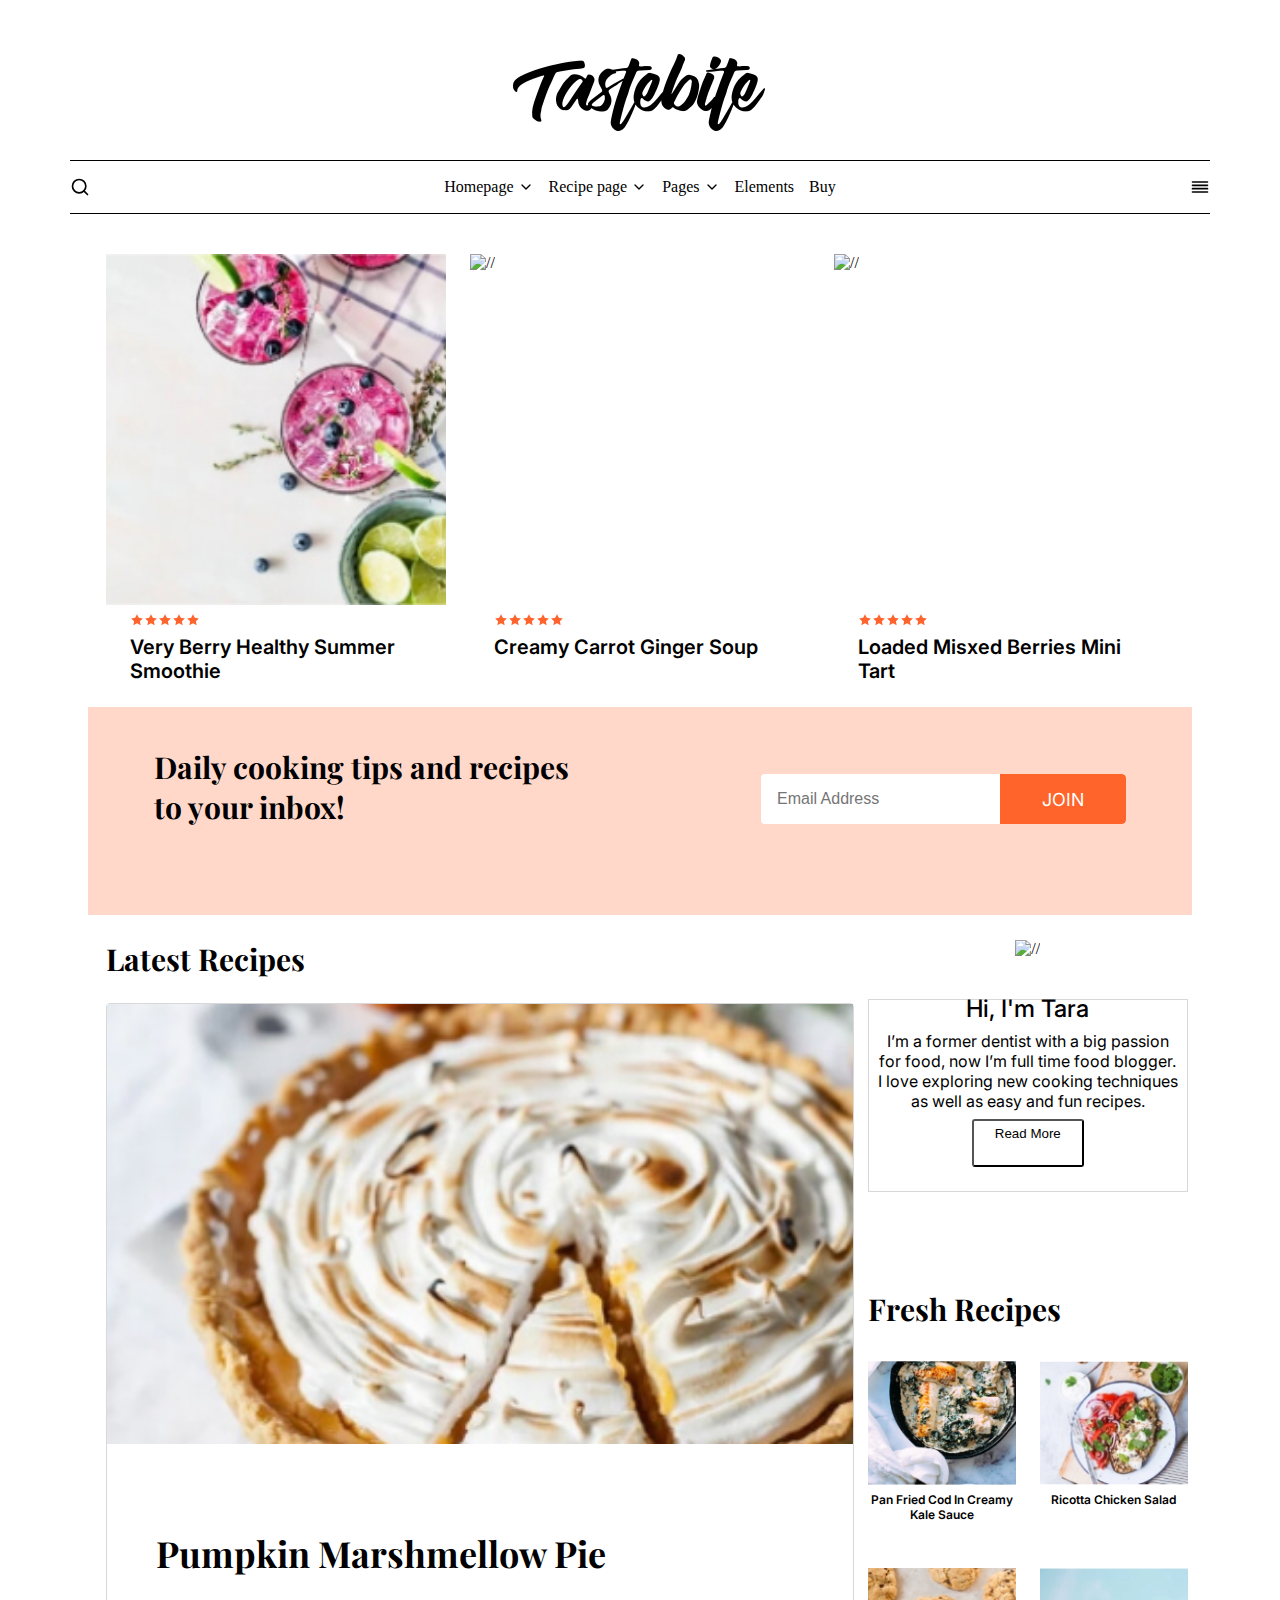
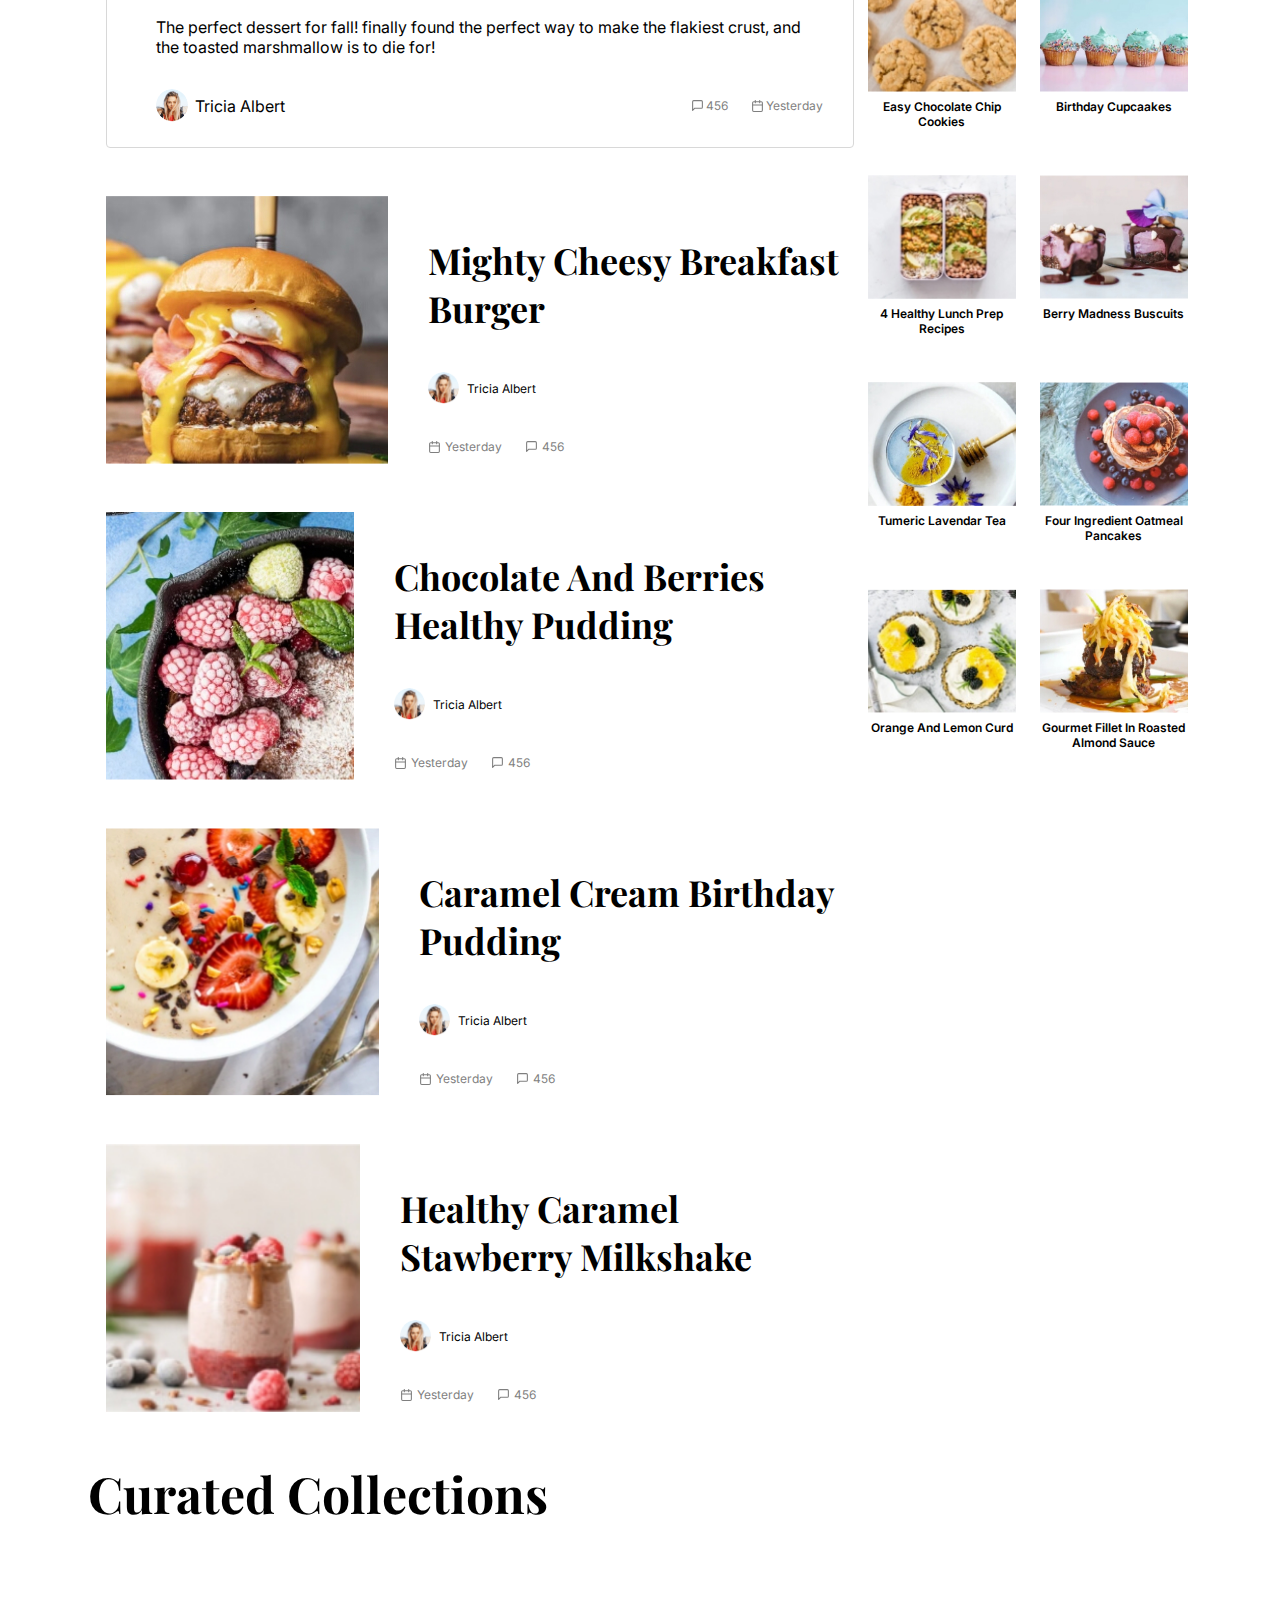
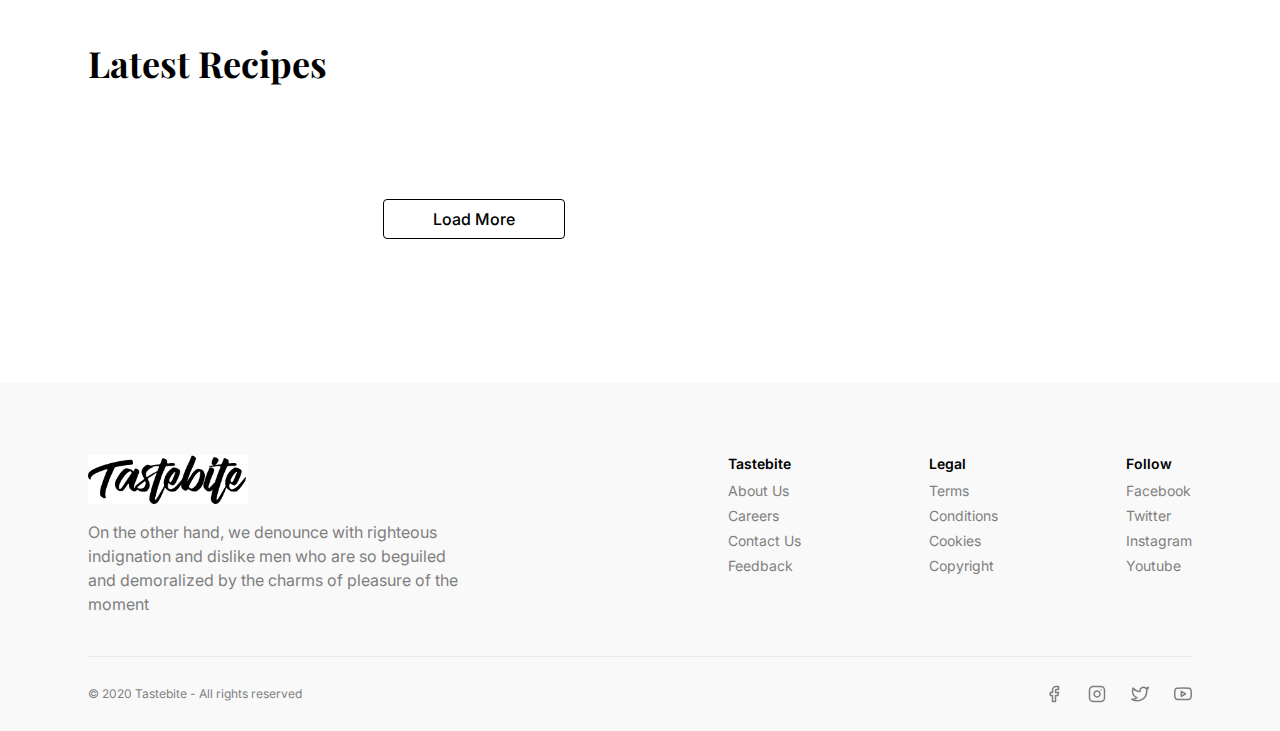
==== home.html @ 0013c9e5 "feat:task" ====
<!DOCTYPE html>
<html lang="en">
<head>
    <meta charset="UTF-8">
    <meta name="viewport" content="width=device-width, initial-scale=1.0">
    <title>Homepage 2</title>
    <link rel="preconnect" href="https://fonts.googleapis.com" />
    <link rel="preconnect" href="https://fonts.gstatic.com" crossorigin />
    <link
      href="https://fonts.googleapis.com/css2?family=Playfair+Display:ital,wght@0,400..900;1,400..900&display=swap"
      rel="stylesheet"
    />
    <link
      href="https://fonts.googleapis.com/css2?family=Inter:wght@100..900&display=swap"
      rel="stylesheet"
    />
    <!-- <link rel="stylesheet" href="style.css"> -->
    <link rel="stylesheet" href="style2.css">
</head>
<body>
        <div id="img_container" class="body">
            <img src="./images/logo.jpg" alt="logo">
        </div>

        <nav id="navbar" class="body">
                <svg xmlns="http://www.w3.org/2000/svg" width="24" height="24" 
                viewBox="0 0 24 24" fill="none" stroke="currentColor" stroke-width="2" 
                stroke-linecap="round" stroke-linejoin="round" class="feather feather-search">
                <circle cx="11" cy="11" r="8"></circle>
                <line x1="21" y1="21" x2="16.65" y2="16.65"></line>
                </svg>
            <div id="nav_contents">
                <a href="/"
                >Homepage
                <svg
                  xmlns="http://www.w3.org/2000/svg"
                  width="24"
                  height="24"
                  viewBox="0 0 24 24"
                  fill="none"
                  stroke="currentColor"
                  stroke-width="2"
                  stroke-linecap="round"
                  stroke-linejoin="round"
                  class="feather feather-chevron-down"
                >
                  <polyline points="6 9 12 15 18 9"></polyline>
                </svg>
              </a>
              <a href="/"
                >Recipe page
                <svg
                  xmlns="http://www.w3.org/2000/svg"
                  width="24"
                  height="24"
                  viewBox="0 0 24 24"
                  fill="none"
                  stroke="currentColor"
                  stroke-width="2"
                  stroke-linecap="round"
                  stroke-linejoin="round"
                  class="feather feather-chevron-down"
                >
                  <polyline points="6 9 12 15 18 9"></polyline>
                </svg>
              </a>
              <a href="/"
                >Pages
                <svg
                  xmlns="http://www.w3.org/2000/svg"
                  width="24"
                  height="24"
                  viewBox="0 0 24 24"
                  fill="none"
                  stroke="currentColor"
                  stroke-width="2"
                  stroke-linecap="round"
                  stroke-linejoin="round"
                  class="feather feather-chevron-down"
                >
                  <polyline points="6 9 12 15 18 9"></polyline>
                </svg>
              </a>
              <a href="/">Elements</a>
              <a href="/">Buy</a>
            </div>
                <svg xmlns="http://www.w3.org/2000/svg" width="24" height="24" viewBox="0 0 24 24" 
                fill="none" stroke="currentColor" stroke-width="2" stroke-linecap="round" 
                stroke-linejoin="round" class="feather feather-align-justify">
                <line x1="21" y1="10" x2="3" y2="10"></line>
                <line x1="21" y1="6" x2="3" y2="6"></line>
                <line x1="21" y1="14" x2="3" y2="14"></line>
                <line x1="21" y1="18" x2="3" y2="18"></line>
                </svg> 
        </nav>

        <main class="body">
          <section>
          <div id="picture_container" class="body">
            <div class="cards">
              <div class="img_containerr">
              <img src="./images/Link-17.jpg" alt="//">
              </div>
              <div class="rating">
                <svg xmlns="http://www.w3.org/2000/svg" width="24" height="24" viewBox="0 0 24 24" 
                  fill="none" stroke="currentColor" stroke-width="2" stroke-linecap="round" stroke-linejoin="round" class="feather feather-star">
                  <polygon points="12 2 15.09 8.26 22 9.27 17 14.14 18.18 21.02 12 17.77 5.82 21.02 7 14.14 2 9.27 8.91 8.26 12 2"></polygon>
                </svg>

                <svg xmlns="http://www.w3.org/2000/svg" width="24" height="24" viewBox="0 0 24 24" 
                  fill="none" stroke="currentColor" stroke-width="2" stroke-linecap="round" stroke-linejoin="round" class="feather feather-star">
                  <polygon points="12 2 15.09 8.26 22 9.27 17 14.14 18.18 21.02 12 17.77 5.82 21.02 7 14.14 2 9.27 8.91 8.26 12 2"></polygon>
                </svg>

                <svg xmlns="http://www.w3.org/2000/svg" width="24" height="24" viewBox="0 0 24 24" 
                  fill="none" stroke="currentColor" stroke-width="2" stroke-linecap="round" stroke-linejoin="round" class="feather feather-star">
                  <polygon points="12 2 15.09 8.26 22 9.27 17 14.14 18.18 21.02 12 17.77 5.82 21.02 7 14.14 2 9.27 8.91 8.26 12 2"></polygon>
                </svg>

                <svg xmlns="http://www.w3.org/2000/svg" width="24" height="24" viewBox="0 0 24 24" 
                  fill="none" stroke="currentColor" stroke-width="2" stroke-linecap="round" stroke-linejoin="round" class="feather feather-star">
                  <polygon points="12 2 15.09 8.26 22 9.27 17 14.14 18.18 21.02 12 17.77 5.82 21.02 7 14.14 2 9.27 8.91 8.26 12 2"></polygon>
                </svg>

                <svg xmlns="http://www.w3.org/2000/svg" width="24" height="24" viewBox="0 0 24 24" 
                  fill="none" stroke="currentColor" stroke-width="2" stroke-linecap="round" stroke-linejoin="round" class="feather feather-star">
                  <polygon points="12 2 15.09 8.26 22 9.27 17 14.14 18.18 21.02 12 17.77 5.82 21.02 7 14.14 2 9.27 8.91 8.26 12 2"></polygon>
                </svg>
              </div>
              <p class="picture__text">very berry healthy summer smoothie</p>
            </div>

            <div class="cards">
              <div class="img_containerr">
              <img src="./images/pic1.jpg" alt="//">
              </div>
              <div class="rating">
                <svg xmlns="http://www.w3.org/2000/svg" width="24" height="24" viewBox="0 0 24 24" 
                  fill="none" stroke="currentColor" stroke-width="2" stroke-linecap="round" stroke-linejoin="round" class="feather feather-star">
                  <polygon points="12 2 15.09 8.26 22 9.27 17 14.14 18.18 21.02 12 17.77 5.82 21.02 7 14.14 2 9.27 8.91 8.26 12 2"></polygon>
                </svg>

                <svg xmlns="http://www.w3.org/2000/svg" width="24" height="24" viewBox="0 0 24 24" 
                  fill="none" stroke="currentColor" stroke-width="2" stroke-linecap="round" stroke-linejoin="round" class="feather feather-star">
                  <polygon points="12 2 15.09 8.26 22 9.27 17 14.14 18.18 21.02 12 17.77 5.82 21.02 7 14.14 2 9.27 8.91 8.26 12 2"></polygon>
                </svg>

                <svg xmlns="http://www.w3.org/2000/svg" width="24" height="24" viewBox="0 0 24 24" 
                  fill="none" stroke="currentColor" stroke-width="2" stroke-linecap="round" stroke-linejoin="round" class="feather feather-star">
                  <polygon points="12 2 15.09 8.26 22 9.27 17 14.14 18.18 21.02 12 17.77 5.82 21.02 7 14.14 2 9.27 8.91 8.26 12 2"></polygon>
                </svg>

                <svg xmlns="http://www.w3.org/2000/svg" width="24" height="24" viewBox="0 0 24 24" 
                  fill="none" stroke="currentColor" stroke-width="2" stroke-linecap="round" stroke-linejoin="round" class="feather feather-star">
                  <polygon points="12 2 15.09 8.26 22 9.27 17 14.14 18.18 21.02 12 17.77 5.82 21.02 7 14.14 2 9.27 8.91 8.26 12 2"></polygon>
                </svg>

                <svg xmlns="http://www.w3.org/2000/svg" width="24" height="24" viewBox="0 0 24 24" 
                  fill="none" stroke="currentColor" stroke-width="2" stroke-linecap="round" stroke-linejoin="round" class="feather feather-star">
                  <polygon points="12 2 15.09 8.26 22 9.27 17 14.14 18.18 21.02 12 17.77 5.82 21.02 7 14.14 2 9.27 8.91 8.26 12 2"></polygon>
                </svg>
              </div>
              <p class="picture__text">creamy carrot ginger soup</p>
            </div>

            <div class="cards">
              <div class="img_containerr">
              <img src="./images/pic2.jpg" alt="//">
              </div>
              <div class="rating">
                <svg xmlns="http://www.w3.org/2000/svg" width="24" height="24" viewBox="0 0 24 24" 
                  fill="none" stroke="currentColor" stroke-width="2" stroke-linecap="round" stroke-linejoin="round" class="feather feather-star">
                  <polygon points="12 2 15.09 8.26 22 9.27 17 14.14 18.18 21.02 12 17.77 5.82 21.02 7 14.14 2 9.27 8.91 8.26 12 2"></polygon>
                </svg>

                <svg xmlns="http://www.w3.org/2000/svg" width="24" height="24" viewBox="0 0 24 24" 
                  fill="none" stroke="currentColor" stroke-width="2" stroke-linecap="round" stroke-linejoin="round" class="feather feather-star">
                  <polygon points="12 2 15.09 8.26 22 9.27 17 14.14 18.18 21.02 12 17.77 5.82 21.02 7 14.14 2 9.27 8.91 8.26 12 2"></polygon>
                </svg>

                <svg xmlns="http://www.w3.org/2000/svg" width="24" height="24" viewBox="0 0 24 24" 
                  fill="none" stroke="currentColor" stroke-width="2" stroke-linecap="round" stroke-linejoin="round" class="feather feather-star">
                  <polygon points="12 2 15.09 8.26 22 9.27 17 14.14 18.18 21.02 12 17.77 5.82 21.02 7 14.14 2 9.27 8.91 8.26 12 2"></polygon>
                </svg>

                <svg xmlns="http://www.w3.org/2000/svg" width="24" height="24" viewBox="0 0 24 24" 
                  fill="none" stroke="currentColor" stroke-width="2" stroke-linecap="round" stroke-linejoin="round" class="feather feather-star">
                  <polygon points="12 2 15.09 8.26 22 9.27 17 14.14 18.18 21.02 12 17.77 5.82 21.02 7 14.14 2 9.27 8.91 8.26 12 2"></polygon>
                </svg>

                <svg xmlns="http://www.w3.org/2000/svg" width="24" height="24" viewBox="0 0 24 24" 
                  fill="none" stroke="currentColor" stroke-width="2" stroke-linecap="round" stroke-linejoin="round" class="feather feather-star">
                  <polygon points="12 2 15.09 8.26 22 9.27 17 14.14 18.18 21.02 12 17.77 5.82 21.02 7 14.14 2 9.27 8.91 8.26 12 2"></polygon>
                </svg>
              </div>
              <p class="picture__text">loaded misxed berries mini tart</p>
            </div>
          </div>
          </section>

          <section>
          <div id="newsletter" class="body">
            <div class="newsletter__container">
              <p>Daily cooking tips and recipes to your inbox!</p>
      
              <form>
                <input
                  type="email"
                  name="email"
                  id="email"
                  placeholder="Email Address"
                />
                <input type="submit" value="JOIN" />
              </form>
            </div>
          </div>

          <div id="grey_area" class="body"></div>
          </section>

          <!-- my input -->
       <!-- grid, 2 columns -->
       <div class="body" id="recipes"> 
        <!-- column 1 -->
        <div class="latest_recipes_content">
          <h1>Latest Recipes</h1>
          <div>
            <!-- featured recipe  -->
             <div id="featured_recipe">
              <div class="img__container">
                <img src="./images/menu88.jpg.jpg" alt="//">
              </div>

              <div class="card_content">
                <div class="card_rating"></div>
                <h2 class="card_title">pumpkin marshmellow pie</h2>
                <p id="card_description">The perfect dessert for fall! finally found the perfect way to make the flakiest crust,
                  and the toasted marshmallow is to die for!</p>
             

              <div class="card_icon_meta">
                <div class="card_profile">
                  <img src="./images/avatar1.png.png" alt="//">
                  <p>Tricia albert</p>
                </div>
                <div class="card_meta">
                  <div class="message_meta">
                    <svg xmlns="http://www.w3.org/2000/svg" width="24" height="24" viewBox="0 0 24 24" 
                    fill="none" stroke="currentColor" stroke-width="2" stroke-linecap="round" 
                    stroke-linejoin="round" class="feather feather-message-square">
                    <path d="M21 15a2 2 0 0 1-2 2H7l-4 4V5a2 2 0 0 1 2-2h14a2 2 0 0 1 2 2z"></path>
                    </svg>
                  <p>456</p>
                  </div>
                  <div class="calendar_meta">
                    <svg xmlns="http://www.w3.org/2000/svg" width="24" height="24" viewBox="0 0 24 24" 
                    fill="none" stroke="currentColor" stroke-width="2" stroke-linecap="round" 
                    stroke-linejoin="round" class="feather feather-calendar"><rect x="3" y="4" 
                    width="18" height="18" rx="2" ry="2"></rect>
                    <line x1="16" y1="2" x2="16" y2="6"></line>
                    <line x1="8" y1="2" x2="8" y2="6"></line>
                    <line x1="3" y1="10" x2="21" y2="10"></line>
                    </svg>
                    <p>yesterday</p>
                  </div>
                </div>
              </div>
              </div>

             </div>

             <!-- other recipes -->
             <div id="other_recipes_container">
              <div class="other_recipes">
                <div class="imag_container">
                  <img src="./images/menu89.jpg.jpg" alt="//">
                </div>
                <div class="other_recipes_content">
                  <div class="other_recipes_rating"></div>

                  <h2 class="other_recipes_title">mighty cheesy breakfast burger</h2>

                  <div class="other_recipes_icon">
                    <div class="other_recipes_profile">
                      <img src="./images/avatar1.png.png" alt="//">
                      <p>tricia albert</p>
                    </div>
                    <div class="other_recipes_meta">
                      <div class="other_recipes_calendar">
                        <svg xmlns="http://www.w3.org/2000/svg" width="24" height="24" viewBox="0 0 24 24" 
                        fill="none" stroke="currentColor" stroke-width="2" stroke-linecap="round" 
                        stroke-linejoin="round" class="feather feather-calendar"><rect x="3" y="4" 
                        width="18" height="18" rx="2" ry="2"></rect>
                        <line x1="16" y1="2" x2="16" y2="6"></line>
                        <line x1="8" y1="2" x2="8" y2="6"></line>
                        <line x1="3" y1="10" x2="21" y2="10"></line>
                        </svg>
                        <p>yesterday</p>
                      </div>
                      <div class="other_recipes_message">
                        <svg xmlns="http://www.w3.org/2000/svg" width="24" height="24" viewBox="0 0 24 24" 
                        fill="none" stroke="currentColor" stroke-width="2" stroke-linecap="round" 
                        stroke-linejoin="round" class="feather feather-message-square">
                        <path d="M21 15a2 2 0 0 1-2 2H7l-4 4V5a2 2 0 0 1 2-2h14a2 2 0 0 1 2 2z"></path>
                        </svg>
                        <p>456</p>
                      </div>
                    </div>                  
                  </div>
                </div>
              </div>

              <div class="other_recipes">
                <div class="imag_container">
                  <img src="./images/menu53.jpg.jpg" alt="//">
                </div>
                <div class="other_recipes_content">
                  <div class="other_recipes_rating"></div>

                  <h2 class="other_recipes_title">chocolate and berries healthy pudding</h2>

                  <div class="other_recipes_icon">
                    <div class="other_recipes_profile">
                      <img src="./images/avatar1.png.png" alt="//">
                      <p>tricia albert</p>
                    </div>
                    <div class="other_recipes_meta">
                      <div class="other_recipes_calendar">
                        <svg xmlns="http://www.w3.org/2000/svg" width="24" height="24" viewBox="0 0 24 24" 
                        fill="none" stroke="currentColor" stroke-width="2" stroke-linecap="round" 
                        stroke-linejoin="round" class="feather feather-calendar"><rect x="3" y="4" 
                        width="18" height="18" rx="2" ry="2"></rect>
                        <line x1="16" y1="2" x2="16" y2="6"></line>
                        <line x1="8" y1="2" x2="8" y2="6"></line>
                        <line x1="3" y1="10" x2="21" y2="10"></line>
                        </svg>
                        <p>yesterday</p>
                      </div>
                      <div class="other_recipes_message">
                        <svg xmlns="http://www.w3.org/2000/svg" width="24" height="24" viewBox="0 0 24 24" 
                        fill="none" stroke="currentColor" stroke-width="2" stroke-linecap="round" 
                        stroke-linejoin="round" class="feather feather-message-square">
                        <path d="M21 15a2 2 0 0 1-2 2H7l-4 4V5a2 2 0 0 1 2-2h14a2 2 0 0 1 2 2z"></path>
                        </svg>
                        <p>456</p>
                      </div>
                    </div>                  
                  </div>
                </div>
              </div>

              <div class="other_recipes">
                <div class="imag_container">
                  <img src="./images/menu90.jpg" alt="//">
                </div>
                <div class="other_recipes_content">
                  <div class="other_recipes_rating"></div>

                  <h2 class="other_recipes_title">caramel cream birthday pudding</h2>

                  <div class="other_recipes_icon">
                    <div class="other_recipes_profile">
                      <img src="./images/avatar1.png.png" alt="//">
                      <p>tricia albert</p>
                    </div>
                    <div class="other_recipes_meta">
                      <div class="other_recipes_calendar">
                        <svg xmlns="http://www.w3.org/2000/svg" width="24" height="24" viewBox="0 0 24 24" 
                        fill="none" stroke="currentColor" stroke-width="2" stroke-linecap="round" 
                        stroke-linejoin="round" class="feather feather-calendar"><rect x="3" y="4" 
                        width="18" height="18" rx="2" ry="2"></rect>
                        <line x1="16" y1="2" x2="16" y2="6"></line>
                        <line x1="8" y1="2" x2="8" y2="6"></line>
                        <line x1="3" y1="10" x2="21" y2="10"></line>
                        </svg>
                        <p>yesterday</p>
                      </div>
                      <div class="other_recipes_message">
                        <svg xmlns="http://www.w3.org/2000/svg" width="24" height="24" viewBox="0 0 24 24" 
                        fill="none" stroke="currentColor" stroke-width="2" stroke-linecap="round" 
                        stroke-linejoin="round" class="feather feather-message-square">
                        <path d="M21 15a2 2 0 0 1-2 2H7l-4 4V5a2 2 0 0 1 2-2h14a2 2 0 0 1 2 2z"></path>
                        </svg>
                        <p>456</p>
                      </div>
                    </div>                  
                  </div>
                </div>
              </div>

              <div class="other_recipes">
                <div class="imag_container">
                  <img src="./images/Link.jpg" alt="//">
                </div>
                <div class="other_recipes_content">
                  <div class="other_recipes_rating"></div>

                  <h2 class="other_recipes_title">healthy caramel stawberry milkshake</h2>

                  <div class="other_recipes_icon">
                    <div class="other_recipes_profile">
                      <img src="./images/avatar1.png.png" alt="//">
                      <p>tricia albert</p>
                    </div>
                    <div class="other_recipes_meta">
                      <div class="other_recipes_calendar">
                        <svg xmlns="http://www.w3.org/2000/svg" width="24" height="24" viewBox="0 0 24 24" 
                        fill="none" stroke="currentColor" stroke-width="2" stroke-linecap="round" 
                        stroke-linejoin="round" class="feather feather-calendar"><rect x="3" y="4" 
                        width="18" height="18" rx="2" ry="2"></rect>
                        <line x1="16" y1="2" x2="16" y2="6"></line>
                        <line x1="8" y1="2" x2="8" y2="6"></line>
                        <line x1="3" y1="10" x2="21" y2="10"></line>
                        </svg>
                        <p>yesterday</p>
                      </div>
                      <div class="other_recipes_message">
                        <svg xmlns="http://www.w3.org/2000/svg" width="24" height="24" viewBox="0 0 24 24" 
                        fill="none" stroke="currentColor" stroke-width="2" stroke-linecap="round" 
                        stroke-linejoin="round" class="feather feather-message-square">
                        <path d="M21 15a2 2 0 0 1-2 2H7l-4 4V5a2 2 0 0 1 2-2h14a2 2 0 0 1 2 2z"></path>
                        </svg>
                        <p>456</p>
                      </div>
                    </div>                  
                  </div>
                </div>
              </div>
             </div>
          </div>
        </div>

        <!-- column 2 -->
        <div>
          <!-- profile -->
          <section id ="profile">
            <img src="./images/avatar2.png.jpg" alt="//">
            <h1>hi, i'm tara</h1>
            <p>I’m a former dentist with a big passion for
              food, now I’m full time food blogger. I love
              exploring new cooking techniques as well as
              easy and fun recipes.</p>
            <button>read more</button>
          </section>


          <!-- fresh recipes -->
          <section id="fresh_recipes">
            <h1>fresh recipes</h1>
            <!-- grid,  2columns -->
            <div id="fresh_recipes_container">
              <div class="fresh_recipes_content">
                <div class="fresh_img_container">
                <img src="./images/menu85.jpg.jpg" alt="//">
                </div>
                <p>pan fried cod in creamy kale sauce</p>
              </div>

              <div class="fresh_recipes_content">
                <div class="fresh_img_container">
                <img src="./images/menu17.jpg" alt="//">
              </div>
                <p>Ricotta Chicken Salad</p>
              </div>

              <div class="fresh_recipes_content">
                <div class="fresh_img_container">
                <img src="./images/menu18.jpg" alt="//">
              </div>
                <p>easy chocolate chip cookies</p>
              </div>

              <div class="fresh_recipes_content">
                <div class="fresh_img_container">
                <img src="./images/Link-21.jpg" alt="//">
              </div>
                <p>birthday cupcaakes</p>
              </div>

              <div class="fresh_recipes_content">
                <div class="fresh_img_container">
                <img src="./images/menu19.jpg" alt="//">
              </div>
                <p>4 healthy lunch prep recipes</p>
              </div>

              <div class="fresh_recipes_content">
                <div class="fresh_img_container">
                <img src="./images/Link-20.jpg" alt="//">
              </div>
                <p>berry madness buscuits</p>
              </div>

              <div class="fresh_recipes_content">
                <div class="fresh_img_container">
                <img src="./images/Link-19.jpg" alt="//">
              </div>
                <p>tumeric lavendar tea</p>
              </div>

              <div class="fresh_recipes_content">
                <div class="fresh_img_container">
                <img src="./images/Link-23.jpg" alt="//">
              </div>
                <p>four ingredient oatmeal pancakes</p>
              </div>

              <div class="fresh_recipes_content">
                <div class="fresh_img_container">
                <img src="./images/menu20.jpg" alt="//">
              </div>
                <p>orange and lemon curd</p>
              </div>

              <div class="fresh_recipes_content">
                <div class="fresh_img_container">
                <img src="./images/Link-22.jpg" alt="//">
              </div>
                <p>gourmet fillet in roasted almond sauce</p>
              </div>
            </div>
          </section>

          <!-- instagram posts -->
          <section></section>
        </div>
       </div>

  


         <!-- Curated Collections -->
      <section id="collections" class="section">
        <h2>Curated Collections</h2>

        <div id="collections__container"></div>
      </section>

       <!-- Latest Recipes -->
       <section id="recipes" class="section">
        <h2>Latest Recipes</h2>

        <div id="recipes__container"></div>

        <p id="load__button">Load More</p>
      </section>

  </main>

      <!-- footer -->
      <footer id="footer__content">
        <div class="body">
        <div class="content">
          <div class="first">
            <div class="img__text">
              <img src="./images/logo.jpg" alt="logo" />
              <p>
                On the other hand, we denounce with righteous indignation and
                dislike men who are so beguiled and demoralized by the charms of
                pleasure of the moment
              </p>
            </div>
            <div class="second">
              <div class="lists">
                <p class="list__title">tastebite</p>
                <ul>
                  <li>about us</li>
                  <li>careers</li>
                  <li>contact us</li>
                  <li>feedback</li>
                </ul>
              </div>
              <div class="lists">
                <p class="list__title">legal</p>
                <ul>
                  <li>terms</li>
                  <li>Conditions</li>
                  <li>cookies</li>
                  <li>copyright</li>
                </ul>
              </div>
              <div class="lists">
                <p class="list__title">follow</p>
                <ul>
                  <li>facebook</li>
                  <li>twitter</li>
                  <li>instagram</li>
                  <li>youtube</li>
                </ul>
              </div>
            </div>
          </div>
  
          <div class="third">
            <div id="copyright">
              <p>© 2020 Tastebite - All rights reserved</p>
            </div>
            <div class="social__media__icons">
              <svg
                xmlns="http://www.w3.org/2000/svg"
                width="24"
                height="24"
                viewBox="0 0 24 24"
                fill="none"
                stroke="currentColor"
                stroke-width="2"
                stroke-linecap="round"
                stroke-linejoin="round"
                class="feather feather-facebook"
              >
                <path
                  d="M18 2h-3a5 5 0 0 0-5 5v3H7v4h3v8h4v-8h3l1-4h-4V7a1 1 0 0 1 1-1h3z"
                ></path>
              </svg>
  
              <svg
                xmlns="http://www.w3.org/2000/svg"
                width="24"
                height="24"
                viewBox="0 0 24 24"
                fill="none"
                stroke="currentColor"
                stroke-width="2"
                stroke-linecap="round"
                stroke-linejoin="round"
                class="feather feather-instagram"
              >
                <rect x="2" y="2" width="20" height="20" rx="5" ry="5"></rect>
                <path d="M16 11.37A4 4 0 1 1 12.63 8 4 4 0 0 1 16 11.37z"></path>
                <line x1="17.5" y1="6.5" x2="17.51" y2="6.5"></line>
              </svg>
  
              <svg
                xmlns="http://www.w3.org/2000/svg"
                width="24"
                height="24"
                viewBox="0 0 24 24"
                fill="none"
                stroke="currentColor"
                stroke-width="2"
                stroke-linecap="round"
                stroke-linejoin="round"
                class="feather feather-twitter"
              >
                <path
                  d="M23 3a10.9 10.9 0 0 1-3.14 1.53 4.48 4.48 0 0 0-7.86 3v1A10.66 10.66 0 0 1 3 4s-4 9 5 
                13a11.64 11.64 0 0 1-7 2c9 5 20 0 20-11.5a4.5 4.5 0 0 0-.08-.83A7.72 7.72 0 0 0 23 3z"
                ></path>
              </svg>
  
              <svg
                xmlns="http://www.w3.org/2000/svg"
                width="24"
                height="24"
                viewBox="0 0 24 24"
                fill="none"
                stroke="currentColor"
                stroke-width="2"
                stroke-linecap="round"
                stroke-linejoin="round"
                class="feather feather-youtube"
              >
                <path
                  d="M22.54 6.42a2.78 2.78 0 0 0-1.94-2C18.88 4 12 4 12 4s-6.88 0-8.6.46a2.78 2.78 0 0 0-1.94 2A29 29 0 0 0 1 
                11.75a29 29 0 0 0 .46 5.33A2.78 2.78 0 0 0 3.4 19c1.72.46 8.6.46 8.6.46s6.88 0 8.6-.46a2.78 2.78 0 0 0 1.94-2 29 29 0 0 
                0 .46-5.25 29 29 0 0 0-.46-5.33z"
                ></path>
                <polygon
                  points="9.75 15.02 15.5 11.75 9.75 8.48 9.75 15.02"
                ></polygon>
              </svg>
            </div>
          </div>
          </div>
        </div>
      </footer>

        <script src="./script.js"></script>
</body>
</html>
---- style.css ----
* {
  margin: 0;
  padding: 0;
  box-sizing: border-box;
}

body {
  font-family: Playfair Display;
}

.body {
  max-width: 1920px;
  margin: 0 auto;
  padding: 0 165px;
}

#nav-1 {
  display: flex;
  align-items: center;
  justify-content: space-between;
  margin-bottom: 64px;
  padding-top: 16px;
  padding-bottom: 16px;
}

#nav-1 > div {
  display: flex;
  gap: 24px;
  align-items: center;
}

#nav-1 svg {
  width: 16px;
  height: 16px;
}

#nav-1 > div:nth-child(2) button {
  background-color: transparent;
  padding: 8px 24px;
  border-radius: 4px;
  font-weight: 600;
}

/* navigation */
nav {
  display: flex;
  flex-direction: column;
  gap: 56px;
  align-items: center;
  margin-bottom: 54px;
}

nav img {
  width: 255px;
  height: auto;
}

nav div {
  display: flex;
  gap: 36px;
  align-items: center;
}

nav a {
  text-decoration: none;
  color: black;
  display: flex;
  align-items: center;
  gap: 4px;
}

nav a svg {
  width: 16px;
  height: 16px;
}

/* header */
header {
  position: relative;
  color: white;
  margin-bottom: 80px;
}

header img {
  width: 100%;
  height: auto;
}

#header__coverlay {
  background-color: rgba(0, 0, 0, 0.3);
  position: absolute;
  inset: 0;
}

#header__content {
  position: absolute;
  bottom: 90px;
  left: 0;
}

#header__stats {
  display: flex;
  align-items: center;
  gap: 8px;
}

#header__stats > svg {
  color: black;
  width: 16px;
  height: 16px;
}

#header__desc {
  font-size: 64px;
  max-width: 14ch;
}

.section {
  margin-bottom: 48px;
}

/* popular cateoories */
h2 {
  font-size: 36px;
  font-weight: bold;
  margin-bottom: 32px;
  text-transform: capitalize;
}

#category__container {
  display: flex;
  align-items: center;
  justify-content: space-evenly;
  flex-wrap: wrap;
  gap: 24px;
}

.category img {
  width: 160px;
  height: 160px;
  display: block;
  object-fit: cover;
  margin: 0 auto;
}

.category p {
  text-align: center;
  font-weight: 600;
  font-size: 20px;
  text-transform: capitalize;
}

/* delicious */
#delicious__container {
  display: grid;
  grid-template-columns: repeat(2, 1fr);
  row-gap: 32px;
  column-gap: 24px;
}
.delicious__card {
  border: 1px solid #d8d8d8;
  border-radius: 6px;
  overflow: hidden;
  font-family: inter;
}
.delicious__card__img {
  height: 267px;
}
.delicious__card__img > img {
  width: 100%;
  height: 100%;
  object-fit: cover;
  object-position: center;
}
.delicious__card__content {
  padding: 21px 25px 26px;
}
.delicious__rating {
  display: flex;
  align-items: center;
  gap: 5px;
}
.delicious__rating > svg {
  width: 14px;
  height: 14px;
  fill: #ff642f;
  stroke-width: 0;
}
.delicious__title {
  font-weight: 600;
  font-size: 20px;
  margin-top: 10px;
}
.delicious__creator {
  display: flex;
  align-items: center;
  gap: 8px;
  margin-top: 18px;
}
.delicious__creator > img {
  width: 32px;
  height: 32px;
  object-fit: cover;
  object-position: center;
}

.delicious__creator p {
  font-size: 12px;
}

.delicious__meta {
  display: flex;
  justify-content: end;
  gap: 24px;
  margin-top: 28px;
}

.delicious__meta__entry {
  color: #7f7f7f;
  display: flex;
  align-items: center;
  gap: 4px;
}

.delicious__meta__entry svg,
.delicious__meta__entry img {
  width: 14px;
  height: 14px;
}

.delicious__meta__entry p {
  font-size: 12px;
}

/* curated collections */
#collections__container {
  display: grid;
  grid-template-columns: repeat(2, 1fr);
  row-gap: 32px;
  column-gap: 24px;
}

.collections__card {
  border: 1px solid #d8d8d8;
  border-radius: 6px;
  overflow: hidden;
  font-family: "Playfair Display";
  display: grid;
  grid-template-rows: 336px 1fr;
}

.collections__card__img {
  height: 100%;
  width: 100%;
}

.collections__card__img > img {
  height: 100%;
  width: 100%;
  object-fit: cover;
  object-position: center;
}

.collections__card__content {
  padding: 16px 25px 25px;
  height: 100%;
  display: flex;
  flex-direction: column;
  justify-content: space-between;
}

.collections__title {
  font-size: 30px;
  font-weight: bold;
  margin-bottom: 16px;
  line-break: 16ch;
}

.collections__meta {
  width: 100%;
  display: flex;
  justify-content: end;
}

.collections__meta > p {
  border: 1px solid #000;
  border-radius: 4px;
  padding: 3px 20px;
  font-size: 14px;
  font-weight: 500;
  font-family: Inter;
}

/* latest recipes */
#recipes__container {
  display: grid;
  grid-template-columns: repeat(4, 1fr);
  column-gap: 24px;
  row-gap: 48px;
}

.recipes__card{
  font-family: inter;
} 

.recipes__card__img{
  height: 196px;
}

.recipes__card__img > img {
  height: 196px;
  width: 260px;
  object-fit: cover;
  object-position: center;
}

.recipes__card__title{
  font-size: 18px;
  font-weight: 600;
  /* padding: 28px 0; */
  margin-top: 8px;
  margin-right: 86px;
  text-transform: capitalize;
}

#load__button{
  margin-top: 72px;
  display: flex;
  justify-content: center;
  align-items: center;
  text-align: center;
  border: 1px solid #000;
  font-size: 16px;
  font-family: inter;
  font-weight: 500;
  padding: 9px 49px;
}


/* newsletter */
.newsletter {
  background: #ffd8ca;
  display: flex;
  flex-direction: column;
  align-items: center;
  justify-content: center;
  padding: 96px 0;
  margin-bottom: 24px;
}

.newsletter__container {
  max-width: 570px;
}

.newsletter__container > h2 {
  font-weight: 700;
  font-size: 76px;
  text-align: center;
}

.newsletter__container p {
  font-family: inter;
  font-size: 24px;
  margin-top: 16px;
  text-align: center;
}

.newsletter__container > form {
  margin-top: 24px;
  background-color: white;
  border-radius: 4px;
  overflow: hidden;

  display: grid;
  grid-template-columns: 1fr max-content;

  /* position: relative; */
}

.newsletter__container input[type="email"] {
  padding: 24px;
  font-size: 16px;
  background-color: transparent;
  outline: none;
  border: 0;
  width: 100%;
  /* padding-right: 127px; */
}
.newsletter__container input[type="submit"] {
  padding: 18px 42px;
  background-color: #ff642b;
  font-family: inter;
  font-size: 18px;
  outline: none;
  border-top-right-radius: 4px;
  border-bottom-right-radius: 4px;
  border: 0;
  color: #ffffff;

  /* position: absolute;
  right: 0;
  bottom: 0;
  top: 0; */
}

.newsletter__container p.meta {
  font-size: 12px;
  font-family: inter;
  text-align: center;
}

.newsletter__container p.meta a {
  color: black;
}
.newsletter__container p.meta a:hover {
  color: #ff642b;
}

/* footer */
#footer__content{
  background-color: #F9F9F9;
}

.content{
  display: flex;
  flex-direction: column;
}

.first{
  display: flex;
  justify-content: space-between;
  align-items: center;
  gap: 186px;
  border-bottom: 1px solid #eceaea;
  padding-bottom: 79px;
  margin-top: 72px;
  /* margin-left: 402px;
  margin-right: 390px; */
}

.img__text{
  display: flex;
  flex-direction: column;
  margin-left: 0;
}

.img__text > img{
  width: 160px;
  height: auto;
  background-color: #F9F9F9;
  margin-bottom: 16px;
}

.img__text > p{
  width: 376px;
  font-family: inter;
  font-size: 16px;
  color: #7F7F7F;
}

.second{
  display: flex;
  justify-content: center;
  align-items: center;
  gap: 115px;
}

.list__title{
  font-size: 14px;
  font-family: inter;
  font-weight: 600;
  text-transform: capitalize;
  margin-bottom: 9px;
}

.lists ul li{
  list-style-type: none;
  text-transform: capitalize;
  font-family: inter;
  font-size: 14px;
  color: #7F7F7F;
}

.third{
  display: flex;
  justify-content: space-between;
  align-items: center;
  gap: 732px;
  margin: 28px 0;
}

#copyright{
  color: #7F7F7F;
  font-size: 12px;
  font-family: inter;
}

.social__media__icons{
  display: flex;
  justify-content: center;
  align-items: center;
  gap: 25px;
}

.social__media__icons svg{
  color: #7F7F7F;
  width: 20px;
  height: 20px;
}
---- style2.css ----
* {
    margin: 0;
    padding: 0;
    box-sizing: border-box;
}

.body {
    max-width: 1140px; 
    margin: 0 auto;
    padding: 0 18px;
}

#img_container{
    display: flex;
    justify-content: center;
    align-items: center;
    margin-top: 53px;
    margin-bottom: 29px;
}

#img_container img{
    width: 255px;
    height: auto;
}

#navbar{
    border-top: 1px solid black;
    border-bottom: 1px solid black; 
    display: flex;
    align-items: center;
    justify-content: space-between; 
    margin-bottom: 40px; 
    padding: 16px 0;
} 

nav svg{
    width: 20px;
    height: 20px;
}

nav div {
    display: flex;
    gap: 15px;
    align-items: center;
}
  
nav a {
    text-decoration: none;
    color: black;
    display: flex;
    align-items: center;
    gap: 4px;
}
  
nav a svg {
    width: 16px;
    height: 16px;
}

#picture_container{
   display: grid;
   grid-template-columns: repeat(1, 1fr);
   column-gap: 24px;
   row-gap: 24px;
}

.img_containerr{
    height: 351px;
    margin-bottom: 8px;
}

.img_containerr>img{
    height: 100%;
    width: 100%;
    object-fit: cover;
    object-position: center;
}

.rating{
    display: flex;
    padding-left: 24px;
    margin-bottom: 8px;
}

.rating > svg {
    width: 14px;
    height: 14px;
    fill: #ff642f;
    stroke: none;
}

.cards p{
    text-transform: capitalize;
    font-size: 20px;
    font-family: inter;
    font-weight: 600;
    width: 25ch;
    padding-left: 24px;
}

/* newsletter */
#newsletter {
    background: #ffd8ca; 
    padding-top: 40px;
    padding-bottom: 88px;
    margin-top: 24px;
    margin-bottom: 24px; 
}

.newsletter__container {
    display: flex;
    justify-content: space-between;
    align-items: center;
    padding: 0 48px;
}

.newsletter__container > p{
    font-family: 'Playfair Display';
    font-size: 30px;
    font-weight: bold;
    width: 22ch;
}

.newsletter__container > form {
    margin-top: 24px;
    background-color: white;
    border-radius: 4px;
    overflow: hidden;
  
    display: grid;
    grid-template-columns: 1fr max-content;
  
    /* position: relative; */
}

.newsletter__container input[type="email"] {
    padding: 16px;
    font-size: 16px;
    background-color: transparent;
    outline: none;
    border: 0;
    width: 100%;
    /* padding-right: 127px; */
}

.newsletter__container input[type="submit"] {
    padding: 8px 42px;
    background-color: #ff642b;
    font-family: inter;
    font-size: 18px;
    outline: none;
    border-top-right-radius: 4px;
    border-bottom-right-radius: 4px;
    border: 0;
    color: #ffffff;
}

#grey_area{
    background-color: #7F7F7F;
    border-radius: 4px;
}


/* recipes */
#recipes{
  display: grid;
  grid-template-columns: 70% 30%;
  column-gap: 14px;
  margin-bottom: 48px;
}

.latest_recipes_content > h1{
  font-family: 'Playfair Display';
  font-size: 30px;
  font-weight: bold;
  margin-bottom: 24px;
}

#featured_recipe{
  border: 1px solid #d8d8d8;
  border-radius: 4px;
  margin-bottom: 48px;
}

.img__container{
  height: 440px;
}

.img__container > img{
  width: 100%;
  height: 100%;
  object-fit: cover;
  object-position: center;
}

.card_content{
  margin-left: 49px;
}

.card_title{
  text-transform: capitalize;
  font-family: inter;
  font-size: 30px;
  margin-top: 85px;
  font-weight: 500;
  margin-bottom: 16px;
}

#card_description{
  line-break: 84ch;
  font-family: inter;
  font-size: 16px;
  font-weight: 400;
  margin-right: 51px;
  margin-bottom: 32px;
}

 .card_icon_meta{
  margin-right: 30px;
  display: flex;
  justify-content: space-between;
  align-items: center;
  margin-bottom: 25px;
 }

 .card_profile{
  display: flex;
  justify-content: center;
  align-items: center;
  gap: 7px;
 }

 .card_profile > img{
  width: 32px;
  height: auto;
 }

 .card_profile p{
  font-size: 12;
  font-family: inter;
  text-transform: capitalize;
 }

 .card_meta{
  display: flex;
  justify-content: center;
  align-items: center;
  gap: 23px;
  color: #7F7F7F;
 }

 .message_meta{
  display: flex;
  justify-content: center;
  align-items: center;
  gap: 2px;
 }

 .message_meta > svg{
  width: 13px;
  height: 13px;
 }

 .message_meta p {
  font-size: 12px;
  font-family: inter;
 }

.calendar_meta{
  display: flex;
  justify-content: center;
  align-items: center;
  gap: 2px;
}

.calendar_meta > svg {
  width: 13px;
  height: 14px
}

.calendar_meta p{
  text-transform: capitalize;
  font-size: 12px;
  font-family: inter;
}

/* other recipes */
#other_recipes_container{
  display: grid;
  row-gap: 48px;
}

.other_recipes{
  display: flex;
  gap: 40px;
}

.imag_container{
  height: 268px; 
}

.imag_container > img{
  height: 100%;
  width: 100%;
  object-fit: cover;
  object-position: center;
}

.other_recipes_title{
  font-size: 20px;
  font-family: inter;
  font-weight: bold;
  text-transform: capitalize;
  margin-top: 40px;
}

.other_recipes_icon{
  display: flex;
  flex-direction: column;
  gap: 35px;
  margin-top: 22px;
}

.other_recipes_profile{
  display: flex;
  justify-content: start;
  align-items: center;
  gap: 8px;
}

.other_recipes_profile > img{
  height: 32px;
  width: auto;  
}

.other_recipes_profile p{
  text-transform: capitalize;
  font-family: inter;
  font-size: 12px;
}

.other_recipes_meta{
  display: flex;
  justify-content: start;
  align-items: center;
  gap: 23px;
  color: #7F7F7F;
}

.other_recipes_calendar{
  display: flex;
  align-items: center;
  justify-content: center;
  gap: 4px;
}

.other_recipes_calendar > svg{
  width: 13px;
  height: 14px;
}

.other_recipes_calendar p{
  text-transform: capitalize;
  font-family: inter;
  font-size: 12px;
}

.other_recipes_message{
  display: flex;
  align-items: center;
  justify-content: center;
  gap: 4px;
}

.other_recipes_message > svg{
  width: 13px;
  height: 13px;
}

.other_recipes_message p{
  font-size: 12px;
  font-family: inter;
}

/* column 2 */
#profile{
  text-align: center;
  border: 1px solid #d8d8d8;
  margin-top: 60px;
  margin-bottom: 97px;
}

#profile > img{
  width: 130px;
  height: auto;
  position: relative;
  top: -60px;

}

#profile h1{
  text-transform: capitalize;
  font-size: 24px;
  font-family: inter;
  font-weight: 500;
  margin-top: -24px;
  margin-bottom: 8px;
}

#profile p{
  font-size: 16px;
  font-family: inter;
  margin: 0 9px;
  margin-bottom: 8px;
}

#profile button{
  text-transform: capitalize;
  margin-bottom: 24px;
  padding: 5px 21px 24px;
  background-color: #ffffff;
  border-radius: 3px;
  outline: #000;
}

/* fresh recipes */
#fresh_recipes > h1{
  font-family: 'Playfair Display';
  font-size: 30px;
  font-weight: bold;
  text-transform: capitalize;
  margin-bottom: 32px;
}

#fresh_recipes_container{
  display: grid;
  grid-template-columns: repeat(2 , 1fr);
  column-gap: 24px;
  row-gap: 46px;
}

.fresh_img_container{
  height: 124px;
  margin-bottom: 7px;
}

.fresh_img_container > img{
  width: 100%;
  height: 100%;
  object-fit: cover;
  object-position: center;
}

.fresh_recipes_content p{
  text-align: center;
  text-transform: capitalize;
  font-size: 12px;
  font-family: inter;
  font-weight: 600;
}




/* curated collections */
#collections h2{
    font-size: 50px;
    font-family: "Playfair Display";
    font-weight: bold;
    margin-bottom: 32px;
}

#collections__container {
    display: grid;
    grid-template-columns: repeat(1, 1fr);
    row-gap: 32px;
    column-gap: 24px;
    margin-bottom: 80px;
  }
  
  .collections__card {
    border: 1px solid #d8d8d8;
    border-radius: 6px;
    overflow: hidden;
    font-family: "Playfair Display";
    display: grid;
    /* grid-template-rows: 336px 1fr; */
  }
  
  .collections__card__img {
    height: 100%;
    width: 100%;
  }
  
  .collections__card__img > img {
    height: 100%;
    width: 100%;
    object-fit: cover;
    object-position: center;
  }
  
  .collections__card__content {
    padding: 16px 25px 25px;
    height: 100%;
    display: flex;
    flex-direction: column;
    justify-content: space-between;
  }
  
  .collections__title {
    font-size: 30px;
    font-weight: bold;
    margin-bottom: 16px;
    line-break: 16ch;
  }
  
  .collections__meta {
    width: 100%;
    display: flex;
    justify-content: end;
  }
  
  .collections__meta > p {
    border: 1px solid #000;
    border-radius: 4px;
    padding: 3px 20px;
    font-size: 14px;
    font-weight: 500;
    font-family: Inter;
}

/* latest recipes */
#recipes h2{
    font-family: "Playfair Display";
    font-size: 36px;
    font-weight: bold;
    margin-bottom: 40px;
}

#recipes__container {
    display: grid;
    grid-template-columns: repeat(1, 1fr);
    column-gap: 24px;
    row-gap: 48px;
  }
  
  .recipes__card {
    font-family: inter;
  }
  
  .recipes__card__img {
    height: 196px;
    border-radius: 6px;
    overflow: hidden;
  }
  
  .recipes__card__img > img {
    height: 196px;
    width: 100%;
    object-fit: cover;
    object-position: center;
  }
  
  .recipes__card__title {
    font-size: 18px;
    font-weight: 600;
    /* padding: 28px 0; */
    margin-top: 8px;
    margin-right: 86px;
    text-transform: capitalize;
  }
  
  #load__button {
    display: flex;
    justify-content: center;
    align-items: center;
    text-align: center;
    border: 1px solid #000;
    border-radius: 4px;
    font-size: 16px;
    font-family: inter;
    font-weight: 500;
    padding: 9px 49px;
    width: fit-content;
    margin: 72px auto 0;
  }

  /* footer */
#footer__content {
    background-color: #f9f9f9;
    margin-top: 144px;
  }
  
  .content {
    display: flex;
    flex-direction: column;
  }
  
  .first {
    display: flex;
    justify-content: space-between;
    align-items: start;
    flex-direction: column;
    gap: 36px;
    border-bottom: 1px solid #eceaea;
    padding-bottom: 40px;
    margin-top: 72px;
  }
  
  .img__text {
    display: flex;
    flex-direction: column;
    margin-left: 0;
  }
  
  .img__text > img {
    width: 160px;
    height: auto;
    background-color: #f9f9f9;
    margin-bottom: 16px;
  }
  
  .img__text > p {
    max-width: 376px;
    font-family: inter;
    font-size: 16px;
    line-height: 24px;
    color: #7f7f7f;
  }
  
  .second {
    display: flex;
    justify-content: start;
    align-items: center;
    flex-wrap: wrap;
    gap: 48px;
  }
  
  .list__title {
    font-size: 14px;
    font-family: inter;
    font-weight: 600;
    text-transform: capitalize;
    margin-bottom: 10px;
  }
  
  .lists ul {
    display: flex;
    flex-direction: column;
    gap: 8px;
  }
  
  .lists ul li {
    list-style-type: none;
    text-transform: capitalize;
    font-family: inter;
    font-size: 14px;
    color: #7f7f7f;
  }
  
  .third {
    display: flex;
    justify-content: center;
    align-items: center;
    flex-direction: column;
    gap: 24px;
    margin: 28px 0;
  }
  
  #copyright {
    color: #7f7f7f;
    font-size: 12px;
    font-family: inter;
  }
  
  .social__media__icons {
    display: flex;
    justify-content: center;
    align-items: center;
    gap: 25px;
  }
  
  .social__media__icons svg {
    color: #7f7f7f;
    width: 14px;
    height: 14px;
  }
  

  @media only screen and (min-width: 600px) {
    #picture_container{
      grid-template-columns: repeat(1, 1fr);
    }

    #recipes__container {
      grid-template-columns: repeat(2, 1fr);
    }


    .first {
      align-items: start;
    }
  
    .second {
      flex-direction: row;
      gap: 128px;
    }
  
    .third {
      flex-direction: row;
      justify-content: space-between;
      gap: 36px;
    }
  
    .social__media__icons svg {
      width: 18px;
      height: 18px;
    }
  }
  


  @media only screen and (min-width: 768px) {
    #picture_container{
      grid-template-columns: repeat(2, 1fr);
    }

    #collections__container {
      grid-template-columns: repeat(2, 1fr);
    }

    #recipes__container {
      grid-template-columns: repeat(3, 1fr);
    }

    .first {
      flex-direction: row;
    }
    .second {
      flex-wrap: nowrap;
      gap: 72px;
    }
  }
  
  @media only screen and (min-width: 1200px) {
    #picture_container{
      grid-template-columns: repeat(3, 1fr);
    }

    #collections__container {
      grid-template-columns: repeat(3, 1fr);
    }

    .second {
      flex-wrap: nowrap;
      gap: 128px;
    }
  }
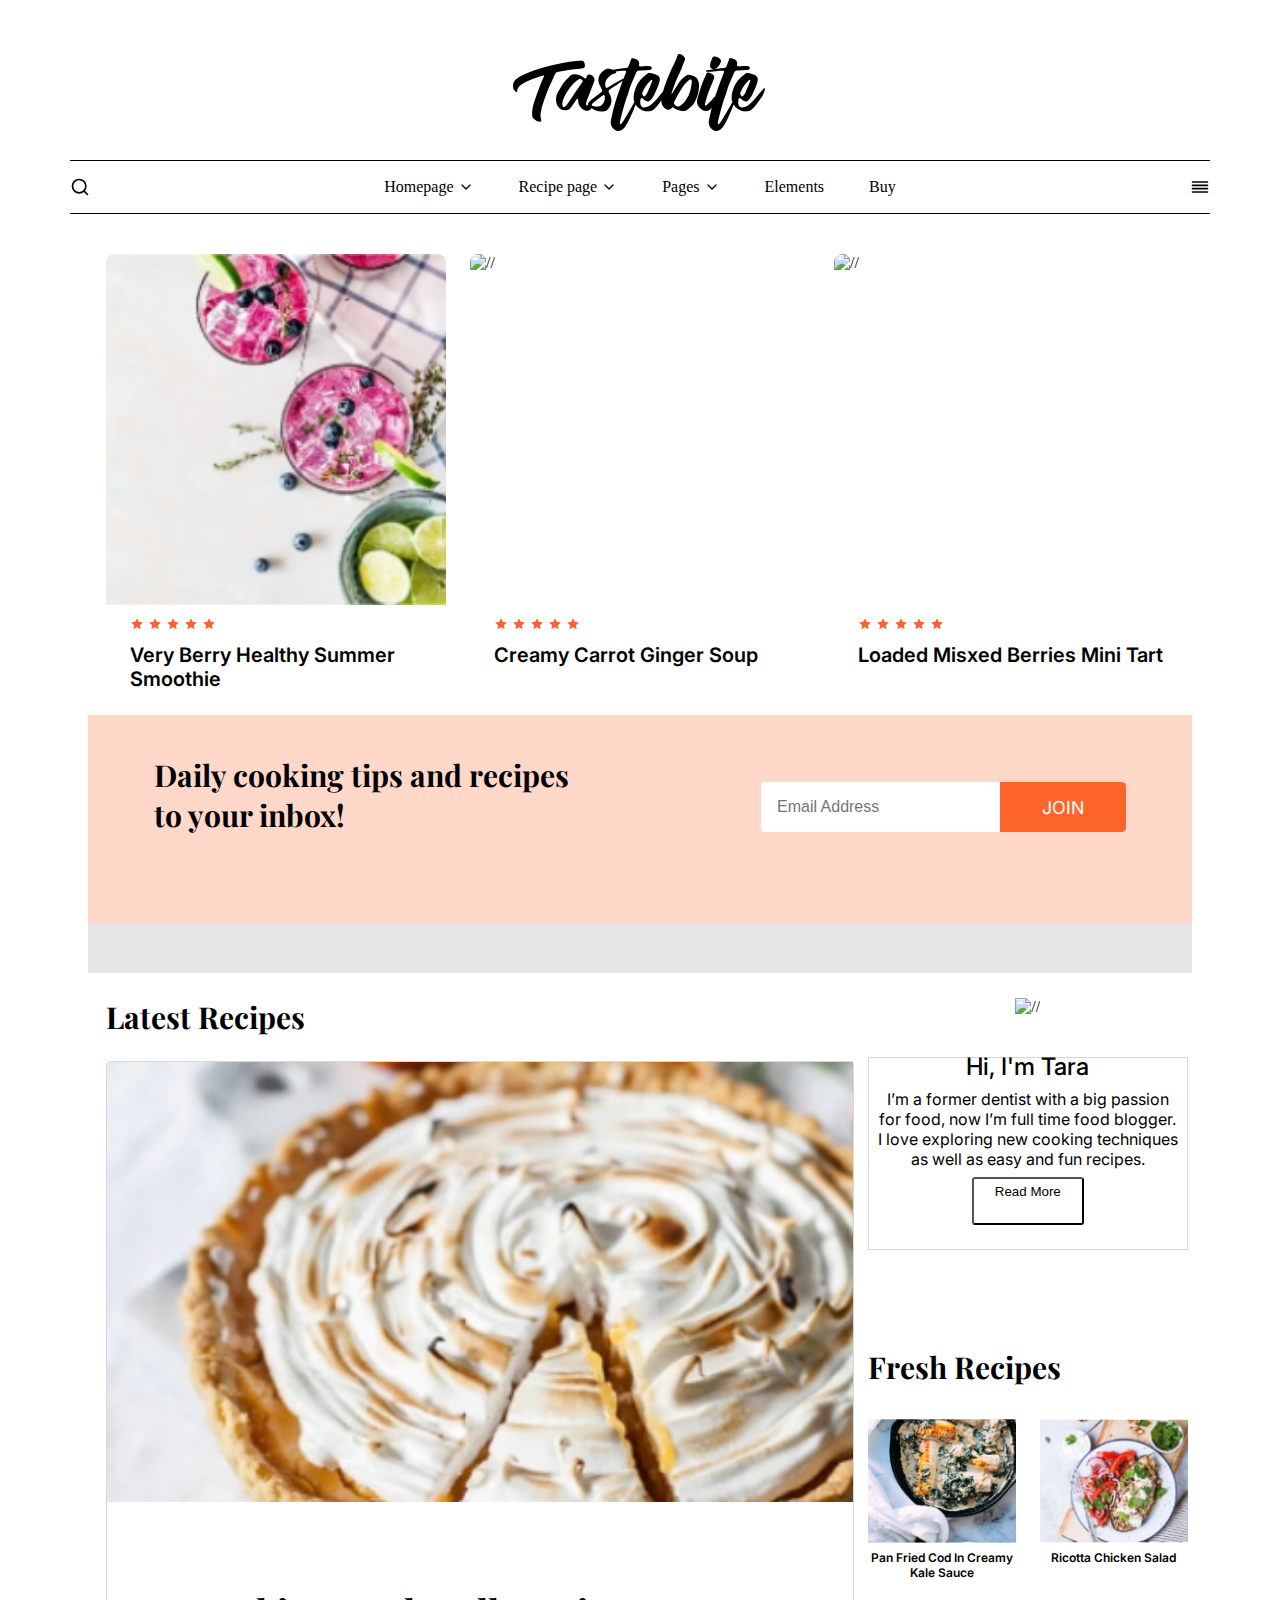
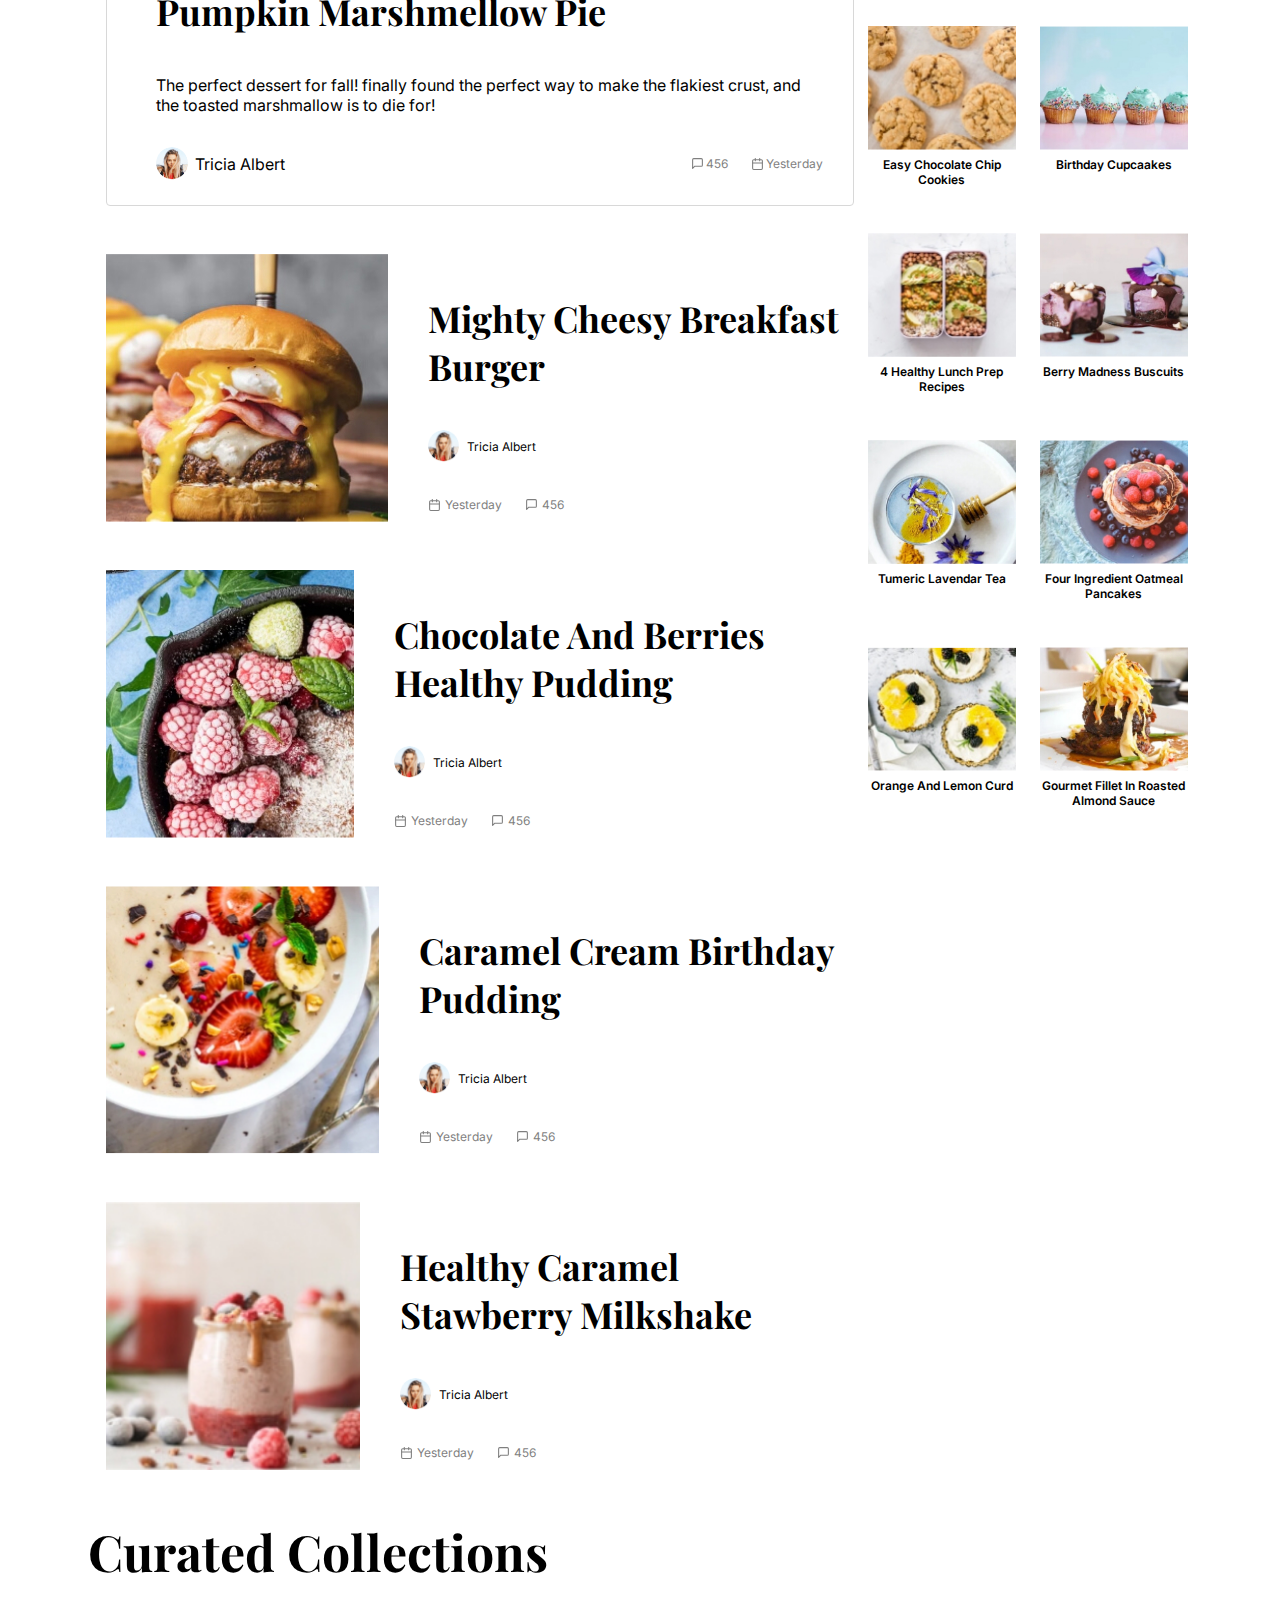
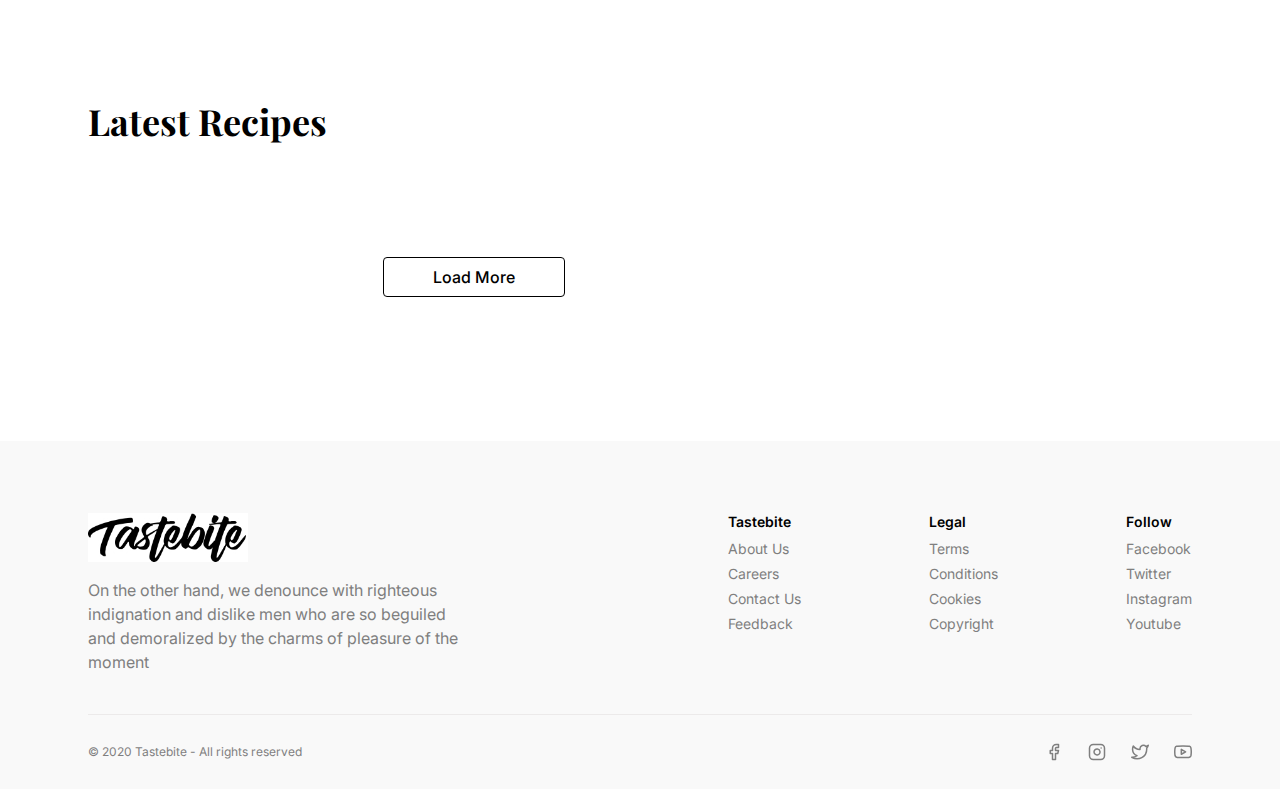
==== commit 929c7ad6: "feat: corrections" ====
--- a/home.html
+++ b/home.html
@@ -1,8 +1,8 @@
 <!DOCTYPE html>
 <html lang="en">
-<head>
-    <meta charset="UTF-8">
-    <meta name="viewport" content="width=device-width, initial-scale=1.0">
+  <head>
+    <meta charset="UTF-8" />
+    <meta name="viewport" content="width=device-width, initial-scale=1.0" />
     <title>Homepage 2</title>
     <link rel="preconnect" href="https://fonts.googleapis.com" />
     <link rel="preconnect" href="https://fonts.gstatic.com" crossorigin />
@@ -15,434 +15,776 @@
       rel="stylesheet"
     />
     <!-- <link rel="stylesheet" href="style.css"> -->
-    <link rel="stylesheet" href="style2.css">
-</head>
-<body>
-        <div id="img_container" class="body">
-            <img src="./images/logo.jpg" alt="logo">
+    <link rel="stylesheet" href="style2.css" />
+  </head>
+  <body>
+    <div id="img_container" class="body">
+      <img src="./images/logo.jpg" alt="logo" />
+    </div>
+
+    <nav id="navbar" class="body">
+      <svg
+        xmlns="http://www.w3.org/2000/svg"
+        width="24"
+        height="24"
+        viewBox="0 0 24 24"
+        fill="none"
+        stroke="currentColor"
+        stroke-width="2"
+        stroke-linecap="round"
+        stroke-linejoin="round"
+        class="feather feather-search"
+      >
+        <circle cx="11" cy="11" r="8"></circle>
+        <line x1="21" y1="21" x2="16.65" y2="16.65"></line>
+      </svg>
+      <div id="nav_contents">
+        <a href="/"
+          >Homepage
+          <svg
+            xmlns="http://www.w3.org/2000/svg"
+            width="24"
+            height="24"
+            viewBox="0 0 24 24"
+            fill="none"
+            stroke="currentColor"
+            stroke-width="2"
+            stroke-linecap="round"
+            stroke-linejoin="round"
+            class="feather feather-chevron-down"
+          >
+            <polyline points="6 9 12 15 18 9"></polyline>
+          </svg>
+        </a>
+        <a href="/"
+          >Recipe page
+          <svg
+            xmlns="http://www.w3.org/2000/svg"
+            width="24"
+            height="24"
+            viewBox="0 0 24 24"
+            fill="none"
+            stroke="currentColor"
+            stroke-width="2"
+            stroke-linecap="round"
+            stroke-linejoin="round"
+            class="feather feather-chevron-down"
+          >
+            <polyline points="6 9 12 15 18 9"></polyline>
+          </svg>
+        </a>
+        <a href="/"
+          >Pages
+          <svg
+            xmlns="http://www.w3.org/2000/svg"
+            width="24"
+            height="24"
+            viewBox="0 0 24 24"
+            fill="none"
+            stroke="currentColor"
+            stroke-width="2"
+            stroke-linecap="round"
+            stroke-linejoin="round"
+            class="feather feather-chevron-down"
+          >
+            <polyline points="6 9 12 15 18 9"></polyline>
+          </svg>
+        </a>
+        <a href="/">Elements</a>
+        <a href="/">Buy</a>
+      </div>
+      <svg
+        xmlns="http://www.w3.org/2000/svg"
+        width="24"
+        height="24"
+        viewBox="0 0 24 24"
+        fill="none"
+        stroke="currentColor"
+        stroke-width="2"
+        stroke-linecap="round"
+        stroke-linejoin="round"
+        class="feather feather-align-justify"
+      >
+        <line x1="21" y1="10" x2="3" y2="10"></line>
+        <line x1="21" y1="6" x2="3" y2="6"></line>
+        <line x1="21" y1="14" x2="3" y2="14"></line>
+        <line x1="21" y1="18" x2="3" y2="18"></line>
+      </svg>
+    </nav>
+
+    <main class="body">
+      <section>
+        <div id="picture_container" class="body">
+          <div class="cards">
+            <div class="img_containerr">
+              <img src="./images/Link-17.jpg" alt="//" />
+            </div>
+            <div class="rating">
+              <svg
+                xmlns="http://www.w3.org/2000/svg"
+                width="24"
+                height="24"
+                viewBox="0 0 24 24"
+                fill="none"
+                stroke="currentColor"
+                stroke-width="2"
+                stroke-linecap="round"
+                stroke-linejoin="round"
+                class="feather feather-star"
+              >
+                <polygon
+                  points="12 2 15.09 8.26 22 9.27 17 14.14 18.18 21.02 12 17.77 5.82 21.02 7 14.14 2 9.27 8.91 8.26 12 2"
+                ></polygon>
+              </svg>
+
+              <svg
+                xmlns="http://www.w3.org/2000/svg"
+                width="24"
+                height="24"
+                viewBox="0 0 24 24"
+                fill="none"
+                stroke="currentColor"
+                stroke-width="2"
+                stroke-linecap="round"
+                stroke-linejoin="round"
+                class="feather feather-star"
+              >
+                <polygon
+                  points="12 2 15.09 8.26 22 9.27 17 14.14 18.18 21.02 12 17.77 5.82 21.02 7 14.14 2 9.27 8.91 8.26 12 2"
+                ></polygon>
+              </svg>
+
+              <svg
+                xmlns="http://www.w3.org/2000/svg"
+                width="24"
+                height="24"
+                viewBox="0 0 24 24"
+                fill="none"
+                stroke="currentColor"
+                stroke-width="2"
+                stroke-linecap="round"
+                stroke-linejoin="round"
+                class="feather feather-star"
+              >
+                <polygon
+                  points="12 2 15.09 8.26 22 9.27 17 14.14 18.18 21.02 12 17.77 5.82 21.02 7 14.14 2 9.27 8.91 8.26 12 2"
+                ></polygon>
+              </svg>
+
+              <svg
+                xmlns="http://www.w3.org/2000/svg"
+                width="24"
+                height="24"
+                viewBox="0 0 24 24"
+                fill="none"
+                stroke="currentColor"
+                stroke-width="2"
+                stroke-linecap="round"
+                stroke-linejoin="round"
+                class="feather feather-star"
+              >
+                <polygon
+                  points="12 2 15.09 8.26 22 9.27 17 14.14 18.18 21.02 12 17.77 5.82 21.02 7 14.14 2 9.27 8.91 8.26 12 2"
+                ></polygon>
+              </svg>
+
+              <svg
+                xmlns="http://www.w3.org/2000/svg"
+                width="24"
+                height="24"
+                viewBox="0 0 24 24"
+                fill="none"
+                stroke="currentColor"
+                stroke-width="2"
+                stroke-linecap="round"
+                stroke-linejoin="round"
+                class="feather feather-star"
+              >
+                <polygon
+                  points="12 2 15.09 8.26 22 9.27 17 14.14 18.18 21.02 12 17.77 5.82 21.02 7 14.14 2 9.27 8.91 8.26 12 2"
+                ></polygon>
+              </svg>
+            </div>
+            <p class="picture__text">very berry healthy summer smoothie</p>
+          </div>
+
+          <div class="cards">
+            <div class="img_containerr">
+              <img src="./images/pic1.jpg" alt="//" />
+            </div>
+            <div class="rating">
+              <svg
+                xmlns="http://www.w3.org/2000/svg"
+                width="24"
+                height="24"
+                viewBox="0 0 24 24"
+                fill="none"
+                stroke="currentColor"
+                stroke-width="2"
+                stroke-linecap="round"
+                stroke-linejoin="round"
+                class="feather feather-star"
+              >
+                <polygon
+                  points="12 2 15.09 8.26 22 9.27 17 14.14 18.18 21.02 12 17.77 5.82 21.02 7 14.14 2 9.27 8.91 8.26 12 2"
+                ></polygon>
+              </svg>
+
+              <svg
+                xmlns="http://www.w3.org/2000/svg"
+                width="24"
+                height="24"
+                viewBox="0 0 24 24"
+                fill="none"
+                stroke="currentColor"
+                stroke-width="2"
+                stroke-linecap="round"
+                stroke-linejoin="round"
+                class="feather feather-star"
+              >
+                <polygon
+                  points="12 2 15.09 8.26 22 9.27 17 14.14 18.18 21.02 12 17.77 5.82 21.02 7 14.14 2 9.27 8.91 8.26 12 2"
+                ></polygon>
+              </svg>
+
+              <svg
+                xmlns="http://www.w3.org/2000/svg"
+                width="24"
+                height="24"
+                viewBox="0 0 24 24"
+                fill="none"
+                stroke="currentColor"
+                stroke-width="2"
+                stroke-linecap="round"
+                stroke-linejoin="round"
+                class="feather feather-star"
+              >
+                <polygon
+                  points="12 2 15.09 8.26 22 9.27 17 14.14 18.18 21.02 12 17.77 5.82 21.02 7 14.14 2 9.27 8.91 8.26 12 2"
+                ></polygon>
+              </svg>
+
+              <svg
+                xmlns="http://www.w3.org/2000/svg"
+                width="24"
+                height="24"
+                viewBox="0 0 24 24"
+                fill="none"
+                stroke="currentColor"
+                stroke-width="2"
+                stroke-linecap="round"
+                stroke-linejoin="round"
+                class="feather feather-star"
+              >
+                <polygon
+                  points="12 2 15.09 8.26 22 9.27 17 14.14 18.18 21.02 12 17.77 5.82 21.02 7 14.14 2 9.27 8.91 8.26 12 2"
+                ></polygon>
+              </svg>
+
+              <svg
+                xmlns="http://www.w3.org/2000/svg"
+                width="24"
+                height="24"
+                viewBox="0 0 24 24"
+                fill="none"
+                stroke="currentColor"
+                stroke-width="2"
+                stroke-linecap="round"
+                stroke-linejoin="round"
+                class="feather feather-star"
+              >
+                <polygon
+                  points="12 2 15.09 8.26 22 9.27 17 14.14 18.18 21.02 12 17.77 5.82 21.02 7 14.14 2 9.27 8.91 8.26 12 2"
+                ></polygon>
+              </svg>
+            </div>
+            <p class="picture__text">creamy carrot ginger soup</p>
+          </div>
+
+          <div class="cards">
+            <div class="img_containerr">
+              <img src="./images/pic2.jpg" alt="//" />
+            </div>
+            <div class="rating">
+              <svg
+                xmlns="http://www.w3.org/2000/svg"
+                width="24"
+                height="24"
+                viewBox="0 0 24 24"
+                fill="none"
+                stroke="currentColor"
+                stroke-width="2"
+                stroke-linecap="round"
+                stroke-linejoin="round"
+                class="feather feather-star"
+              >
+                <polygon
+                  points="12 2 15.09 8.26 22 9.27 17 14.14 18.18 21.02 12 17.77 5.82 21.02 7 14.14 2 9.27 8.91 8.26 12 2"
+                ></polygon>
+              </svg>
+
+              <svg
+                xmlns="http://www.w3.org/2000/svg"
+                width="24"
+                height="24"
+                viewBox="0 0 24 24"
+                fill="none"
+                stroke="currentColor"
+                stroke-width="2"
+                stroke-linecap="round"
+                stroke-linejoin="round"
+                class="feather feather-star"
+              >
+                <polygon
+                  points="12 2 15.09 8.26 22 9.27 17 14.14 18.18 21.02 12 17.77 5.82 21.02 7 14.14 2 9.27 8.91 8.26 12 2"
+                ></polygon>
+              </svg>
+
+              <svg
+                xmlns="http://www.w3.org/2000/svg"
+                width="24"
+                height="24"
+                viewBox="0 0 24 24"
+                fill="none"
+                stroke="currentColor"
+                stroke-width="2"
+                stroke-linecap="round"
+                stroke-linejoin="round"
+                class="feather feather-star"
+              >
+                <polygon
+                  points="12 2 15.09 8.26 22 9.27 17 14.14 18.18 21.02 12 17.77 5.82 21.02 7 14.14 2 9.27 8.91 8.26 12 2"
+                ></polygon>
+              </svg>
+
+              <svg
+                xmlns="http://www.w3.org/2000/svg"
+                width="24"
+                height="24"
+                viewBox="0 0 24 24"
+                fill="none"
+                stroke="currentColor"
+                stroke-width="2"
+                stroke-linecap="round"
+                stroke-linejoin="round"
+                class="feather feather-star"
+              >
+                <polygon
+                  points="12 2 15.09 8.26 22 9.27 17 14.14 18.18 21.02 12 17.77 5.82 21.02 7 14.14 2 9.27 8.91 8.26 12 2"
+                ></polygon>
+              </svg>
+
+              <svg
+                xmlns="http://www.w3.org/2000/svg"
+                width="24"
+                height="24"
+                viewBox="0 0 24 24"
+                fill="none"
+                stroke="currentColor"
+                stroke-width="2"
+                stroke-linecap="round"
+                stroke-linejoin="round"
+                class="feather feather-star"
+              >
+                <polygon
+                  points="12 2 15.09 8.26 22 9.27 17 14.14 18.18 21.02 12 17.77 5.82 21.02 7 14.14 2 9.27 8.91 8.26 12 2"
+                ></polygon>
+              </svg>
+            </div>
+            <p class="picture__text">loaded misxed berries mini tart</p>
+          </div>
         </div>
-
-        <nav id="navbar" class="body">
-                <svg xmlns="http://www.w3.org/2000/svg" width="24" height="24" 
-                viewBox="0 0 24 24" fill="none" stroke="currentColor" stroke-width="2" 
-                stroke-linecap="round" stroke-linejoin="round" class="feather feather-search">
-                <circle cx="11" cy="11" r="8"></circle>
-                <line x1="21" y1="21" x2="16.65" y2="16.65"></line>
-                </svg>
-            <div id="nav_contents">
-                <a href="/"
-                >Homepage
-                <svg
-                  xmlns="http://www.w3.org/2000/svg"
-                  width="24"
-                  height="24"
-                  viewBox="0 0 24 24"
-                  fill="none"
-                  stroke="currentColor"
-                  stroke-width="2"
-                  stroke-linecap="round"
-                  stroke-linejoin="round"
-                  class="feather feather-chevron-down"
-                >
-                  <polyline points="6 9 12 15 18 9"></polyline>
-                </svg>
-              </a>
-              <a href="/"
-                >Recipe page
-                <svg
-                  xmlns="http://www.w3.org/2000/svg"
-                  width="24"
-                  height="24"
-                  viewBox="0 0 24 24"
-                  fill="none"
-                  stroke="currentColor"
-                  stroke-width="2"
-                  stroke-linecap="round"
-                  stroke-linejoin="round"
-                  class="feather feather-chevron-down"
-                >
-                  <polyline points="6 9 12 15 18 9"></polyline>
-                </svg>
-              </a>
-              <a href="/"
-                >Pages
-                <svg
-                  xmlns="http://www.w3.org/2000/svg"
-                  width="24"
-                  height="24"
-                  viewBox="0 0 24 24"
-                  fill="none"
-                  stroke="currentColor"
-                  stroke-width="2"
-                  stroke-linecap="round"
-                  stroke-linejoin="round"
-                  class="feather feather-chevron-down"
-                >
-                  <polyline points="6 9 12 15 18 9"></polyline>
-                </svg>
-              </a>
-              <a href="/">Elements</a>
-              <a href="/">Buy</a>
-            </div>
-                <svg xmlns="http://www.w3.org/2000/svg" width="24" height="24" viewBox="0 0 24 24" 
-                fill="none" stroke="currentColor" stroke-width="2" stroke-linecap="round" 
-                stroke-linejoin="round" class="feather feather-align-justify">
-                <line x1="21" y1="10" x2="3" y2="10"></line>
-                <line x1="21" y1="6" x2="3" y2="6"></line>
-                <line x1="21" y1="14" x2="3" y2="14"></line>
-                <line x1="21" y1="18" x2="3" y2="18"></line>
-                </svg> 
-        </nav>
-
-        <main class="body">
-          <section>
-          <div id="picture_container" class="body">
-            <div class="cards">
-              <div class="img_containerr">
-              <img src="./images/Link-17.jpg" alt="//">
-              </div>
-              <div class="rating">
-                <svg xmlns="http://www.w3.org/2000/svg" width="24" height="24" viewBox="0 0 24 24" 
-                  fill="none" stroke="currentColor" stroke-width="2" stroke-linecap="round" stroke-linejoin="round" class="feather feather-star">
-                  <polygon points="12 2 15.09 8.26 22 9.27 17 14.14 18.18 21.02 12 17.77 5.82 21.02 7 14.14 2 9.27 8.91 8.26 12 2"></polygon>
-                </svg>
-
-                <svg xmlns="http://www.w3.org/2000/svg" width="24" height="24" viewBox="0 0 24 24" 
-                  fill="none" stroke="currentColor" stroke-width="2" stroke-linecap="round" stroke-linejoin="round" class="feather feather-star">
-                  <polygon points="12 2 15.09 8.26 22 9.27 17 14.14 18.18 21.02 12 17.77 5.82 21.02 7 14.14 2 9.27 8.91 8.26 12 2"></polygon>
-                </svg>
-
-                <svg xmlns="http://www.w3.org/2000/svg" width="24" height="24" viewBox="0 0 24 24" 
-                  fill="none" stroke="currentColor" stroke-width="2" stroke-linecap="round" stroke-linejoin="round" class="feather feather-star">
-                  <polygon points="12 2 15.09 8.26 22 9.27 17 14.14 18.18 21.02 12 17.77 5.82 21.02 7 14.14 2 9.27 8.91 8.26 12 2"></polygon>
-                </svg>
-
-                <svg xmlns="http://www.w3.org/2000/svg" width="24" height="24" viewBox="0 0 24 24" 
-                  fill="none" stroke="currentColor" stroke-width="2" stroke-linecap="round" stroke-linejoin="round" class="feather feather-star">
-                  <polygon points="12 2 15.09 8.26 22 9.27 17 14.14 18.18 21.02 12 17.77 5.82 21.02 7 14.14 2 9.27 8.91 8.26 12 2"></polygon>
-                </svg>
-
-                <svg xmlns="http://www.w3.org/2000/svg" width="24" height="24" viewBox="0 0 24 24" 
-                  fill="none" stroke="currentColor" stroke-width="2" stroke-linecap="round" stroke-linejoin="round" class="feather feather-star">
-                  <polygon points="12 2 15.09 8.26 22 9.27 17 14.14 18.18 21.02 12 17.77 5.82 21.02 7 14.14 2 9.27 8.91 8.26 12 2"></polygon>
-                </svg>
-              </div>
-              <p class="picture__text">very berry healthy summer smoothie</p>
-            </div>
-
-            <div class="cards">
-              <div class="img_containerr">
-              <img src="./images/pic1.jpg" alt="//">
-              </div>
-              <div class="rating">
-                <svg xmlns="http://www.w3.org/2000/svg" width="24" height="24" viewBox="0 0 24 24" 
-                  fill="none" stroke="currentColor" stroke-width="2" stroke-linecap="round" stroke-linejoin="round" class="feather feather-star">
-                  <polygon points="12 2 15.09 8.26 22 9.27 17 14.14 18.18 21.02 12 17.77 5.82 21.02 7 14.14 2 9.27 8.91 8.26 12 2"></polygon>
-                </svg>
-
-                <svg xmlns="http://www.w3.org/2000/svg" width="24" height="24" viewBox="0 0 24 24" 
-                  fill="none" stroke="currentColor" stroke-width="2" stroke-linecap="round" stroke-linejoin="round" class="feather feather-star">
-                  <polygon points="12 2 15.09 8.26 22 9.27 17 14.14 18.18 21.02 12 17.77 5.82 21.02 7 14.14 2 9.27 8.91 8.26 12 2"></polygon>
-                </svg>
-
-                <svg xmlns="http://www.w3.org/2000/svg" width="24" height="24" viewBox="0 0 24 24" 
-                  fill="none" stroke="currentColor" stroke-width="2" stroke-linecap="round" stroke-linejoin="round" class="feather feather-star">
-                  <polygon points="12 2 15.09 8.26 22 9.27 17 14.14 18.18 21.02 12 17.77 5.82 21.02 7 14.14 2 9.27 8.91 8.26 12 2"></polygon>
-                </svg>
-
-                <svg xmlns="http://www.w3.org/2000/svg" width="24" height="24" viewBox="0 0 24 24" 
-                  fill="none" stroke="currentColor" stroke-width="2" stroke-linecap="round" stroke-linejoin="round" class="feather feather-star">
-                  <polygon points="12 2 15.09 8.26 22 9.27 17 14.14 18.18 21.02 12 17.77 5.82 21.02 7 14.14 2 9.27 8.91 8.26 12 2"></polygon>
-                </svg>
-
-                <svg xmlns="http://www.w3.org/2000/svg" width="24" height="24" viewBox="0 0 24 24" 
-                  fill="none" stroke="currentColor" stroke-width="2" stroke-linecap="round" stroke-linejoin="round" class="feather feather-star">
-                  <polygon points="12 2 15.09 8.26 22 9.27 17 14.14 18.18 21.02 12 17.77 5.82 21.02 7 14.14 2 9.27 8.91 8.26 12 2"></polygon>
-                </svg>
-              </div>
-              <p class="picture__text">creamy carrot ginger soup</p>
-            </div>
-
-            <div class="cards">
-              <div class="img_containerr">
-              <img src="./images/pic2.jpg" alt="//">
-              </div>
-              <div class="rating">
-                <svg xmlns="http://www.w3.org/2000/svg" width="24" height="24" viewBox="0 0 24 24" 
-                  fill="none" stroke="currentColor" stroke-width="2" stroke-linecap="round" stroke-linejoin="round" class="feather feather-star">
-                  <polygon points="12 2 15.09 8.26 22 9.27 17 14.14 18.18 21.02 12 17.77 5.82 21.02 7 14.14 2 9.27 8.91 8.26 12 2"></polygon>
-                </svg>
-
-                <svg xmlns="http://www.w3.org/2000/svg" width="24" height="24" viewBox="0 0 24 24" 
-                  fill="none" stroke="currentColor" stroke-width="2" stroke-linecap="round" stroke-linejoin="round" class="feather feather-star">
-                  <polygon points="12 2 15.09 8.26 22 9.27 17 14.14 18.18 21.02 12 17.77 5.82 21.02 7 14.14 2 9.27 8.91 8.26 12 2"></polygon>
-                </svg>
-
-                <svg xmlns="http://www.w3.org/2000/svg" width="24" height="24" viewBox="0 0 24 24" 
-                  fill="none" stroke="currentColor" stroke-width="2" stroke-linecap="round" stroke-linejoin="round" class="feather feather-star">
-                  <polygon points="12 2 15.09 8.26 22 9.27 17 14.14 18.18 21.02 12 17.77 5.82 21.02 7 14.14 2 9.27 8.91 8.26 12 2"></polygon>
-                </svg>
-
-                <svg xmlns="http://www.w3.org/2000/svg" width="24" height="24" viewBox="0 0 24 24" 
-                  fill="none" stroke="currentColor" stroke-width="2" stroke-linecap="round" stroke-linejoin="round" class="feather feather-star">
-                  <polygon points="12 2 15.09 8.26 22 9.27 17 14.14 18.18 21.02 12 17.77 5.82 21.02 7 14.14 2 9.27 8.91 8.26 12 2"></polygon>
-                </svg>
-
-                <svg xmlns="http://www.w3.org/2000/svg" width="24" height="24" viewBox="0 0 24 24" 
-                  fill="none" stroke="currentColor" stroke-width="2" stroke-linecap="round" stroke-linejoin="round" class="feather feather-star">
-                  <polygon points="12 2 15.09 8.26 22 9.27 17 14.14 18.18 21.02 12 17.77 5.82 21.02 7 14.14 2 9.27 8.91 8.26 12 2"></polygon>
-                </svg>
-              </div>
-              <p class="picture__text">loaded misxed berries mini tart</p>
-            </div>
+      </section>
+
+      <section>
+        <div id="newsletter" class="body">
+          <div class="newsletter__container">
+            <p>Daily cooking tips and recipes to your inbox!</p>
+
+            <form>
+              <input
+                type="email"
+                name="email"
+                id="email"
+                placeholder="Email Address"
+              />
+              <input type="submit" value="JOIN" />
+            </form>
           </div>
-          </section>
-
-          <section>
-          <div id="newsletter" class="body">
-            <div class="newsletter__container">
-              <p>Daily cooking tips and recipes to your inbox!</p>
-      
-              <form>
-                <input
-                  type="email"
-                  name="email"
-                  id="email"
-                  placeholder="Email Address"
-                />
-                <input type="submit" value="JOIN" />
-              </form>
-            </div>
-          </div>
-
-          <div id="grey_area" class="body"></div>
-          </section>
-
-          <!-- my input -->
-       <!-- grid, 2 columns -->
-       <div class="body" id="recipes"> 
+        </div>
+
+        <div id="grey_area" class="body"></div>
+      </section>
+
+      <!-- my input -->
+      <!-- grid, 2 columns -->
+      <div class="body" id="recipes">
         <!-- column 1 -->
         <div class="latest_recipes_content">
           <h1>Latest Recipes</h1>
           <div>
             <!-- featured recipe  -->
-             <div id="featured_recipe">
+            <div id="featured_recipe">
               <div class="img__container">
-                <img src="./images/menu88.jpg.jpg" alt="//">
+                <img src="./images/menu88.jpg.jpg" alt="//" />
               </div>
 
               <div class="card_content">
                 <div class="card_rating"></div>
                 <h2 class="card_title">pumpkin marshmellow pie</h2>
-                <p id="card_description">The perfect dessert for fall! finally found the perfect way to make the flakiest crust,
-                  and the toasted marshmallow is to die for!</p>
-             
-
-              <div class="card_icon_meta">
-                <div class="card_profile">
-                  <img src="./images/avatar1.png.png" alt="//">
-                  <p>Tricia albert</p>
-                </div>
-                <div class="card_meta">
-                  <div class="message_meta">
-                    <svg xmlns="http://www.w3.org/2000/svg" width="24" height="24" viewBox="0 0 24 24" 
-                    fill="none" stroke="currentColor" stroke-width="2" stroke-linecap="round" 
-                    stroke-linejoin="round" class="feather feather-message-square">
-                    <path d="M21 15a2 2 0 0 1-2 2H7l-4 4V5a2 2 0 0 1 2-2h14a2 2 0 0 1 2 2z"></path>
-                    </svg>
-                  <p>456</p>
+                <p id="card_description">
+                  The perfect dessert for fall! finally found the perfect way to
+                  make the flakiest crust, and the toasted marshmallow is to die
+                  for!
+                </p>
+
+                <div class="card_icon_meta">
+                  <div class="card_profile">
+                    <img src="./images/avatar1.png.png" alt="//" />
+                    <p>Tricia albert</p>
                   </div>
-                  <div class="calendar_meta">
-                    <svg xmlns="http://www.w3.org/2000/svg" width="24" height="24" viewBox="0 0 24 24" 
-                    fill="none" stroke="currentColor" stroke-width="2" stroke-linecap="round" 
-                    stroke-linejoin="round" class="feather feather-calendar"><rect x="3" y="4" 
-                    width="18" height="18" rx="2" ry="2"></rect>
-                    <line x1="16" y1="2" x2="16" y2="6"></line>
-                    <line x1="8" y1="2" x2="8" y2="6"></line>
-                    <line x1="3" y1="10" x2="21" y2="10"></line>
-                    </svg>
-                    <p>yesterday</p>
+                  <div class="card_meta">
+                    <div class="message_meta">
+                      <svg
+                        xmlns="http://www.w3.org/2000/svg"
+                        width="24"
+                        height="24"
+                        viewBox="0 0 24 24"
+                        fill="none"
+                        stroke="currentColor"
+                        stroke-width="2"
+                        stroke-linecap="round"
+                        stroke-linejoin="round"
+                        class="feather feather-message-square"
+                      >
+                        <path
+                          d="M21 15a2 2 0 0 1-2 2H7l-4 4V5a2 2 0 0 1 2-2h14a2 2 0 0 1 2 2z"
+                        ></path>
+                      </svg>
+                      <p>456</p>
+                    </div>
+                    <div class="calendar_meta">
+                      <svg
+                        xmlns="http://www.w3.org/2000/svg"
+                        width="24"
+                        height="24"
+                        viewBox="0 0 24 24"
+                        fill="none"
+                        stroke="currentColor"
+                        stroke-width="2"
+                        stroke-linecap="round"
+                        stroke-linejoin="round"
+                        class="feather feather-calendar"
+                      >
+                        <rect
+                          x="3"
+                          y="4"
+                          width="18"
+                          height="18"
+                          rx="2"
+                          ry="2"
+                        ></rect>
+                        <line x1="16" y1="2" x2="16" y2="6"></line>
+                        <line x1="8" y1="2" x2="8" y2="6"></line>
+                        <line x1="3" y1="10" x2="21" y2="10"></line>
+                      </svg>
+                      <p>yesterday</p>
+                    </div>
                   </div>
                 </div>
               </div>
-              </div>
-
-             </div>
-
-             <!-- other recipes -->
-             <div id="other_recipes_container">
+            </div>
+
+            <!-- other recipes -->
+            <div id="other_recipes_container">
               <div class="other_recipes">
                 <div class="imag_container">
-                  <img src="./images/menu89.jpg.jpg" alt="//">
+                  <img src="./images/menu89.jpg.jpg" alt="//" />
                 </div>
                 <div class="other_recipes_content">
                   <div class="other_recipes_rating"></div>
 
-                  <h2 class="other_recipes_title">mighty cheesy breakfast burger</h2>
+                  <h2 class="other_recipes_title">
+                    mighty cheesy breakfast burger
+                  </h2>
 
                   <div class="other_recipes_icon">
                     <div class="other_recipes_profile">
-                      <img src="./images/avatar1.png.png" alt="//">
+                      <img src="./images/avatar1.png.png" alt="//" />
                       <p>tricia albert</p>
                     </div>
                     <div class="other_recipes_meta">
                       <div class="other_recipes_calendar">
-                        <svg xmlns="http://www.w3.org/2000/svg" width="24" height="24" viewBox="0 0 24 24" 
-                        fill="none" stroke="currentColor" stroke-width="2" stroke-linecap="round" 
-                        stroke-linejoin="round" class="feather feather-calendar"><rect x="3" y="4" 
-                        width="18" height="18" rx="2" ry="2"></rect>
-                        <line x1="16" y1="2" x2="16" y2="6"></line>
-                        <line x1="8" y1="2" x2="8" y2="6"></line>
-                        <line x1="3" y1="10" x2="21" y2="10"></line>
+                        <svg
+                          xmlns="http://www.w3.org/2000/svg"
+                          width="24"
+                          height="24"
+                          viewBox="0 0 24 24"
+                          fill="none"
+                          stroke="currentColor"
+                          stroke-width="2"
+                          stroke-linecap="round"
+                          stroke-linejoin="round"
+                          class="feather feather-calendar"
+                        >
+                          <rect
+                            x="3"
+                            y="4"
+                            width="18"
+                            height="18"
+                            rx="2"
+                            ry="2"
+                          ></rect>
+                          <line x1="16" y1="2" x2="16" y2="6"></line>
+                          <line x1="8" y1="2" x2="8" y2="6"></line>
+                          <line x1="3" y1="10" x2="21" y2="10"></line>
                         </svg>
                         <p>yesterday</p>
                       </div>
                       <div class="other_recipes_message">
-                        <svg xmlns="http://www.w3.org/2000/svg" width="24" height="24" viewBox="0 0 24 24" 
-                        fill="none" stroke="currentColor" stroke-width="2" stroke-linecap="round" 
-                        stroke-linejoin="round" class="feather feather-message-square">
-                        <path d="M21 15a2 2 0 0 1-2 2H7l-4 4V5a2 2 0 0 1 2-2h14a2 2 0 0 1 2 2z"></path>
+                        <svg
+                          xmlns="http://www.w3.org/2000/svg"
+                          width="24"
+                          height="24"
+                          viewBox="0 0 24 24"
+                          fill="none"
+                          stroke="currentColor"
+                          stroke-width="2"
+                          stroke-linecap="round"
+                          stroke-linejoin="round"
+                          class="feather feather-message-square"
+                        >
+                          <path
+                            d="M21 15a2 2 0 0 1-2 2H7l-4 4V5a2 2 0 0 1 2-2h14a2 2 0 0 1 2 2z"
+                          ></path>
                         </svg>
                         <p>456</p>
                       </div>
-                    </div>                  
+                    </div>
                   </div>
                 </div>
               </div>
 
               <div class="other_recipes">
                 <div class="imag_container">
-                  <img src="./images/menu53.jpg.jpg" alt="//">
+                  <img src="./images/menu53.jpg.jpg" alt="//" />
                 </div>
                 <div class="other_recipes_content">
                   <div class="other_recipes_rating"></div>
 
-                  <h2 class="other_recipes_title">chocolate and berries healthy pudding</h2>
+                  <h2 class="other_recipes_title">
+                    chocolate and berries healthy pudding
+                  </h2>
 
                   <div class="other_recipes_icon">
                     <div class="other_recipes_profile">
-                      <img src="./images/avatar1.png.png" alt="//">
+                      <img src="./images/avatar1.png.png" alt="//" />
                       <p>tricia albert</p>
                     </div>
                     <div class="other_recipes_meta">
                       <div class="other_recipes_calendar">
-                        <svg xmlns="http://www.w3.org/2000/svg" width="24" height="24" viewBox="0 0 24 24" 
-                        fill="none" stroke="currentColor" stroke-width="2" stroke-linecap="round" 
-                        stroke-linejoin="round" class="feather feather-calendar"><rect x="3" y="4" 
-                        width="18" height="18" rx="2" ry="2"></rect>
-                        <line x1="16" y1="2" x2="16" y2="6"></line>
-                        <line x1="8" y1="2" x2="8" y2="6"></line>
-                        <line x1="3" y1="10" x2="21" y2="10"></line>
+                        <svg
+                          xmlns="http://www.w3.org/2000/svg"
+                          width="24"
+                          height="24"
+                          viewBox="0 0 24 24"
+                          fill="none"
+                          stroke="currentColor"
+                          stroke-width="2"
+                          stroke-linecap="round"
+                          stroke-linejoin="round"
+                          class="feather feather-calendar"
+                        >
+                          <rect
+                            x="3"
+                            y="4"
+                            width="18"
+                            height="18"
+                            rx="2"
+                            ry="2"
+                          ></rect>
+                          <line x1="16" y1="2" x2="16" y2="6"></line>
+                          <line x1="8" y1="2" x2="8" y2="6"></line>
+                          <line x1="3" y1="10" x2="21" y2="10"></line>
                         </svg>
                         <p>yesterday</p>
                       </div>
                       <div class="other_recipes_message">
-                        <svg xmlns="http://www.w3.org/2000/svg" width="24" height="24" viewBox="0 0 24 24" 
-                        fill="none" stroke="currentColor" stroke-width="2" stroke-linecap="round" 
-                        stroke-linejoin="round" class="feather feather-message-square">
-                        <path d="M21 15a2 2 0 0 1-2 2H7l-4 4V5a2 2 0 0 1 2-2h14a2 2 0 0 1 2 2z"></path>
+                        <svg
+                          xmlns="http://www.w3.org/2000/svg"
+                          width="24"
+                          height="24"
+                          viewBox="0 0 24 24"
+                          fill="none"
+                          stroke="currentColor"
+                          stroke-width="2"
+                          stroke-linecap="round"
+                          stroke-linejoin="round"
+                          class="feather feather-message-square"
+                        >
+                          <path
+                            d="M21 15a2 2 0 0 1-2 2H7l-4 4V5a2 2 0 0 1 2-2h14a2 2 0 0 1 2 2z"
+                          ></path>
                         </svg>
                         <p>456</p>
                       </div>
-                    </div>                  
+                    </div>
                   </div>
                 </div>
               </div>
 
               <div class="other_recipes">
                 <div class="imag_container">
-                  <img src="./images/menu90.jpg" alt="//">
+                  <img src="./images/menu90.jpg" alt="//" />
                 </div>
                 <div class="other_recipes_content">
                   <div class="other_recipes_rating"></div>
 
-                  <h2 class="other_recipes_title">caramel cream birthday pudding</h2>
+                  <h2 class="other_recipes_title">
+                    caramel cream birthday pudding
+                  </h2>
 
                   <div class="other_recipes_icon">
                     <div class="other_recipes_profile">
-                      <img src="./images/avatar1.png.png" alt="//">
+                      <img src="./images/avatar1.png.png" alt="//" />
                       <p>tricia albert</p>
                     </div>
                     <div class="other_recipes_meta">
                       <div class="other_recipes_calendar">
-                        <svg xmlns="http://www.w3.org/2000/svg" width="24" height="24" viewBox="0 0 24 24" 
-                        fill="none" stroke="currentColor" stroke-width="2" stroke-linecap="round" 
-                        stroke-linejoin="round" class="feather feather-calendar"><rect x="3" y="4" 
-                        width="18" height="18" rx="2" ry="2"></rect>
-                        <line x1="16" y1="2" x2="16" y2="6"></line>
-                        <line x1="8" y1="2" x2="8" y2="6"></line>
-                        <line x1="3" y1="10" x2="21" y2="10"></line>
+                        <svg
+                          xmlns="http://www.w3.org/2000/svg"
+                          width="24"
+                          height="24"
+                          viewBox="0 0 24 24"
+                          fill="none"
+                          stroke="currentColor"
+                          stroke-width="2"
+                          stroke-linecap="round"
+                          stroke-linejoin="round"
+                          class="feather feather-calendar"
+                        >
+                          <rect
+                            x="3"
+                            y="4"
+                            width="18"
+                            height="18"
+                            rx="2"
+                            ry="2"
+                          ></rect>
+                          <line x1="16" y1="2" x2="16" y2="6"></line>
+                          <line x1="8" y1="2" x2="8" y2="6"></line>
+                          <line x1="3" y1="10" x2="21" y2="10"></line>
                         </svg>
                         <p>yesterday</p>
                       </div>
                       <div class="other_recipes_message">
-                        <svg xmlns="http://www.w3.org/2000/svg" width="24" height="24" viewBox="0 0 24 24" 
-                        fill="none" stroke="currentColor" stroke-width="2" stroke-linecap="round" 
-                        stroke-linejoin="round" class="feather feather-message-square">
-                        <path d="M21 15a2 2 0 0 1-2 2H7l-4 4V5a2 2 0 0 1 2-2h14a2 2 0 0 1 2 2z"></path>
+                        <svg
+                          xmlns="http://www.w3.org/2000/svg"
+                          width="24"
+                          height="24"
+                          viewBox="0 0 24 24"
+                          fill="none"
+                          stroke="currentColor"
+                          stroke-width="2"
+                          stroke-linecap="round"
+                          stroke-linejoin="round"
+                          class="feather feather-message-square"
+                        >
+                          <path
+                            d="M21 15a2 2 0 0 1-2 2H7l-4 4V5a2 2 0 0 1 2-2h14a2 2 0 0 1 2 2z"
+                          ></path>
                         </svg>
                         <p>456</p>
                       </div>
-                    </div>                  
+                    </div>
                   </div>
                 </div>
               </div>
 
               <div class="other_recipes">
                 <div class="imag_container">
-                  <img src="./images/Link.jpg" alt="//">
+                  <img src="./images/Link.jpg" alt="//" />
                 </div>
                 <div class="other_recipes_content">
                   <div class="other_recipes_rating"></div>
 
-                  <h2 class="other_recipes_title">healthy caramel stawberry milkshake</h2>
+                  <h2 class="other_recipes_title">
+                    healthy caramel stawberry milkshake
+                  </h2>
 
                   <div class="other_recipes_icon">
                     <div class="other_recipes_profile">
-                      <img src="./images/avatar1.png.png" alt="//">
+                      <img src="./images/avatar1.png.png" alt="//" />
                       <p>tricia albert</p>
                     </div>
                     <div class="other_recipes_meta">
                       <div class="other_recipes_calendar">
-                        <svg xmlns="http://www.w3.org/2000/svg" width="24" height="24" viewBox="0 0 24 24" 
-                        fill="none" stroke="currentColor" stroke-width="2" stroke-linecap="round" 
-                        stroke-linejoin="round" class="feather feather-calendar"><rect x="3" y="4" 
-                        width="18" height="18" rx="2" ry="2"></rect>
-                        <line x1="16" y1="2" x2="16" y2="6"></line>
-                        <line x1="8" y1="2" x2="8" y2="6"></line>
-                        <line x1="3" y1="10" x2="21" y2="10"></line>
+                        <svg
+                          xmlns="http://www.w3.org/2000/svg"
+                          width="24"
+                          height="24"
+                          viewBox="0 0 24 24"
+                          fill="none"
+                          stroke="currentColor"
+                          stroke-width="2"
+                          stroke-linecap="round"
+                          stroke-linejoin="round"
+                          class="feather feather-calendar"
+                        >
+                          <rect
+                            x="3"
+                            y="4"
+                            width="18"
+                            height="18"
+                            rx="2"
+                            ry="2"
+                          ></rect>
+                          <line x1="16" y1="2" x2="16" y2="6"></line>
+                          <line x1="8" y1="2" x2="8" y2="6"></line>
+                          <line x1="3" y1="10" x2="21" y2="10"></line>
                         </svg>
                         <p>yesterday</p>
                       </div>
                       <div class="other_recipes_message">
-                        <svg xmlns="http://www.w3.org/2000/svg" width="24" height="24" viewBox="0 0 24 24" 
-                        fill="none" stroke="currentColor" stroke-width="2" stroke-linecap="round" 
-                        stroke-linejoin="round" class="feather feather-message-square">
-                        <path d="M21 15a2 2 0 0 1-2 2H7l-4 4V5a2 2 0 0 1 2-2h14a2 2 0 0 1 2 2z"></path>
+                        <svg
+                          xmlns="http://www.w3.org/2000/svg"
+                          width="24"
+                          height="24"
+                          viewBox="0 0 24 24"
+                          fill="none"
+                          stroke="currentColor"
+                          stroke-width="2"
+                          stroke-linecap="round"
+                          stroke-linejoin="round"
+                          class="feather feather-message-square"
+                        >
+                          <path
+                            d="M21 15a2 2 0 0 1-2 2H7l-4 4V5a2 2 0 0 1 2-2h14a2 2 0 0 1 2 2z"
+                          ></path>
                         </svg>
                         <p>456</p>
                       </div>
-                    </div>                  
+                    </div>
                   </div>
                 </div>
               </div>
-             </div>
+            </div>
           </div>
         </div>
 
         <!-- column 2 -->
         <div>
           <!-- profile -->
-          <section id ="profile">
-            <img src="./images/avatar2.png.jpg" alt="//">
+          <section id="profile">
+            <img src="./images/avatar2.png.jpg" alt="//" />
             <h1>hi, i'm tara</h1>
-            <p>I’m a former dentist with a big passion for
-              food, now I’m full time food blogger. I love
-              exploring new cooking techniques as well as
-              easy and fun recipes.</p>
+            <p>
+              I’m a former dentist with a big passion for food, now I’m full
+              time food blogger. I love exploring new cooking techniques as well
+              as easy and fun recipes.
+            </p>
             <button>read more</button>
           </section>
-
 
           <!-- fresh recipes -->
           <section id="fresh_recipes">
@@ -451,71 +793,71 @@
             <div id="fresh_recipes_container">
               <div class="fresh_recipes_content">
                 <div class="fresh_img_container">
-                <img src="./images/menu85.jpg.jpg" alt="//">
+                  <img src="./images/menu85.jpg.jpg" alt="//" />
                 </div>
                 <p>pan fried cod in creamy kale sauce</p>
               </div>
 
               <div class="fresh_recipes_content">
                 <div class="fresh_img_container">
-                <img src="./images/menu17.jpg" alt="//">
-              </div>
+                  <img src="./images/menu17.jpg" alt="//" />
+                </div>
                 <p>Ricotta Chicken Salad</p>
               </div>
 
               <div class="fresh_recipes_content">
                 <div class="fresh_img_container">
-                <img src="./images/menu18.jpg" alt="//">
-              </div>
+                  <img src="./images/menu18.jpg" alt="//" />
+                </div>
                 <p>easy chocolate chip cookies</p>
               </div>
 
               <div class="fresh_recipes_content">
                 <div class="fresh_img_container">
-                <img src="./images/Link-21.jpg" alt="//">
-              </div>
+                  <img src="./images/Link-21.jpg" alt="//" />
+                </div>
                 <p>birthday cupcaakes</p>
               </div>
 
               <div class="fresh_recipes_content">
                 <div class="fresh_img_container">
-                <img src="./images/menu19.jpg" alt="//">
-              </div>
+                  <img src="./images/menu19.jpg" alt="//" />
+                </div>
                 <p>4 healthy lunch prep recipes</p>
               </div>
 
               <div class="fresh_recipes_content">
                 <div class="fresh_img_container">
-                <img src="./images/Link-20.jpg" alt="//">
-              </div>
+                  <img src="./images/Link-20.jpg" alt="//" />
+                </div>
                 <p>berry madness buscuits</p>
               </div>
 
               <div class="fresh_recipes_content">
                 <div class="fresh_img_container">
-                <img src="./images/Link-19.jpg" alt="//">
-              </div>
+                  <img src="./images/Link-19.jpg" alt="//" />
+                </div>
                 <p>tumeric lavendar tea</p>
               </div>
 
               <div class="fresh_recipes_content">
                 <div class="fresh_img_container">
-                <img src="./images/Link-23.jpg" alt="//">
-              </div>
+                  <img src="./images/Link-23.jpg" alt="//" />
+                </div>
                 <p>four ingredient oatmeal pancakes</p>
               </div>
 
               <div class="fresh_recipes_content">
                 <div class="fresh_img_container">
-                <img src="./images/menu20.jpg" alt="//">
-              </div>
+                  <img src="./images/menu20.jpg" alt="//" />
+                </div>
                 <p>orange and lemon curd</p>
               </div>
 
               <div class="fresh_recipes_content">
                 <div class="fresh_img_container">
-                <img src="./images/Link-22.jpg" alt="//">
-              </div>
+                  <img src="./images/Link-22.jpg" alt="//" />
+                </div>
                 <p>gourmet fillet in roasted almond sauce</p>
               </div>
             </div>
@@ -524,32 +866,28 @@
           <!-- instagram posts -->
           <section></section>
         </div>
-       </div>
-
-  
-
-
-         <!-- Curated Collections -->
+      </div>
+
+      <!-- Curated Collections -->
       <section id="collections" class="section">
         <h2>Curated Collections</h2>
 
         <div id="collections__container"></div>
       </section>
 
-       <!-- Latest Recipes -->
-       <section id="recipes" class="section">
+      <!-- Latest Recipes -->
+      <section id="recipes" class="section">
         <h2>Latest Recipes</h2>
 
         <div id="recipes__container"></div>
 
         <p id="load__button">Load More</p>
       </section>
-
-  </main>
-
-      <!-- footer -->
-      <footer id="footer__content">
-        <div class="body">
+    </main>
+
+    <!-- footer -->
+    <footer id="footer__content">
+      <div class="body">
         <div class="content">
           <div class="first">
             <div class="img__text">
@@ -590,7 +928,7 @@
               </div>
             </div>
           </div>
-  
+
           <div class="third">
             <div id="copyright">
               <p>© 2020 Tastebite - All rights reserved</p>
@@ -612,7 +950,7 @@
                   d="M18 2h-3a5 5 0 0 0-5 5v3H7v4h3v8h4v-8h3l1-4h-4V7a1 1 0 0 1 1-1h3z"
                 ></path>
               </svg>
-  
+
               <svg
                 xmlns="http://www.w3.org/2000/svg"
                 width="24"
@@ -626,10 +964,12 @@
                 class="feather feather-instagram"
               >
                 <rect x="2" y="2" width="20" height="20" rx="5" ry="5"></rect>
-                <path d="M16 11.37A4 4 0 1 1 12.63 8 4 4 0 0 1 16 11.37z"></path>
+                <path
+                  d="M16 11.37A4 4 0 1 1 12.63 8 4 4 0 0 1 16 11.37z"
+                ></path>
                 <line x1="17.5" y1="6.5" x2="17.51" y2="6.5"></line>
               </svg>
-  
+
               <svg
                 xmlns="http://www.w3.org/2000/svg"
                 width="24"
@@ -647,7 +987,7 @@
                 13a11.64 11.64 0 0 1-7 2c9 5 20 0 20-11.5a4.5 4.5 0 0 0-.08-.83A7.72 7.72 0 0 0 23 3z"
                 ></path>
               </svg>
-  
+
               <svg
                 xmlns="http://www.w3.org/2000/svg"
                 width="24"
@@ -671,10 +1011,10 @@
               </svg>
             </div>
           </div>
-          </div>
         </div>
-      </footer>
-
-        <script src="./script.js"></script>
-</body>
-</html>+      </div>
+    </footer>
+
+    <script src="./script.js"></script>
+  </body>
+</html>
--- a/style2.css
+++ b/style2.css
@@ -40,7 +40,7 @@
 
 nav div {
     display: flex;
-    gap: 15px;
+    gap: 45px;
     align-items: center;
 }
   
@@ -66,7 +66,10 @@
 
 .img_containerr{
     height: 351px;
-    margin-bottom: 8px;
+    margin-bottom: 12px;
+    border-top-left-radius: 8px;
+    border-top-right-radius: 8px;
+    overflow: hidden;
 }
 
 .img_containerr>img{
@@ -78,8 +81,9 @@
 
 .rating{
     display: flex;
+    gap:4px;
     padding-left: 24px;
-    margin-bottom: 8px;
+    margin-bottom: 12px;
 }
 
 .rating > svg {
@@ -94,7 +98,6 @@
     font-size: 20px;
     font-family: inter;
     font-weight: 600;
-    width: 25ch;
     padding-left: 24px;
 }
 
@@ -104,7 +107,6 @@
     padding-top: 40px;
     padding-bottom: 88px;
     margin-top: 24px;
-    margin-bottom: 24px; 
 }
 
 .newsletter__container {
@@ -156,8 +158,10 @@
 }
 
 #grey_area{
-    background-color: #7F7F7F;
-    border-radius: 4px;
+    background-color: #000000;
+    opacity: 0.1;
+    margin-bottom: 24px; 
+    height:50px;
 }
 
 
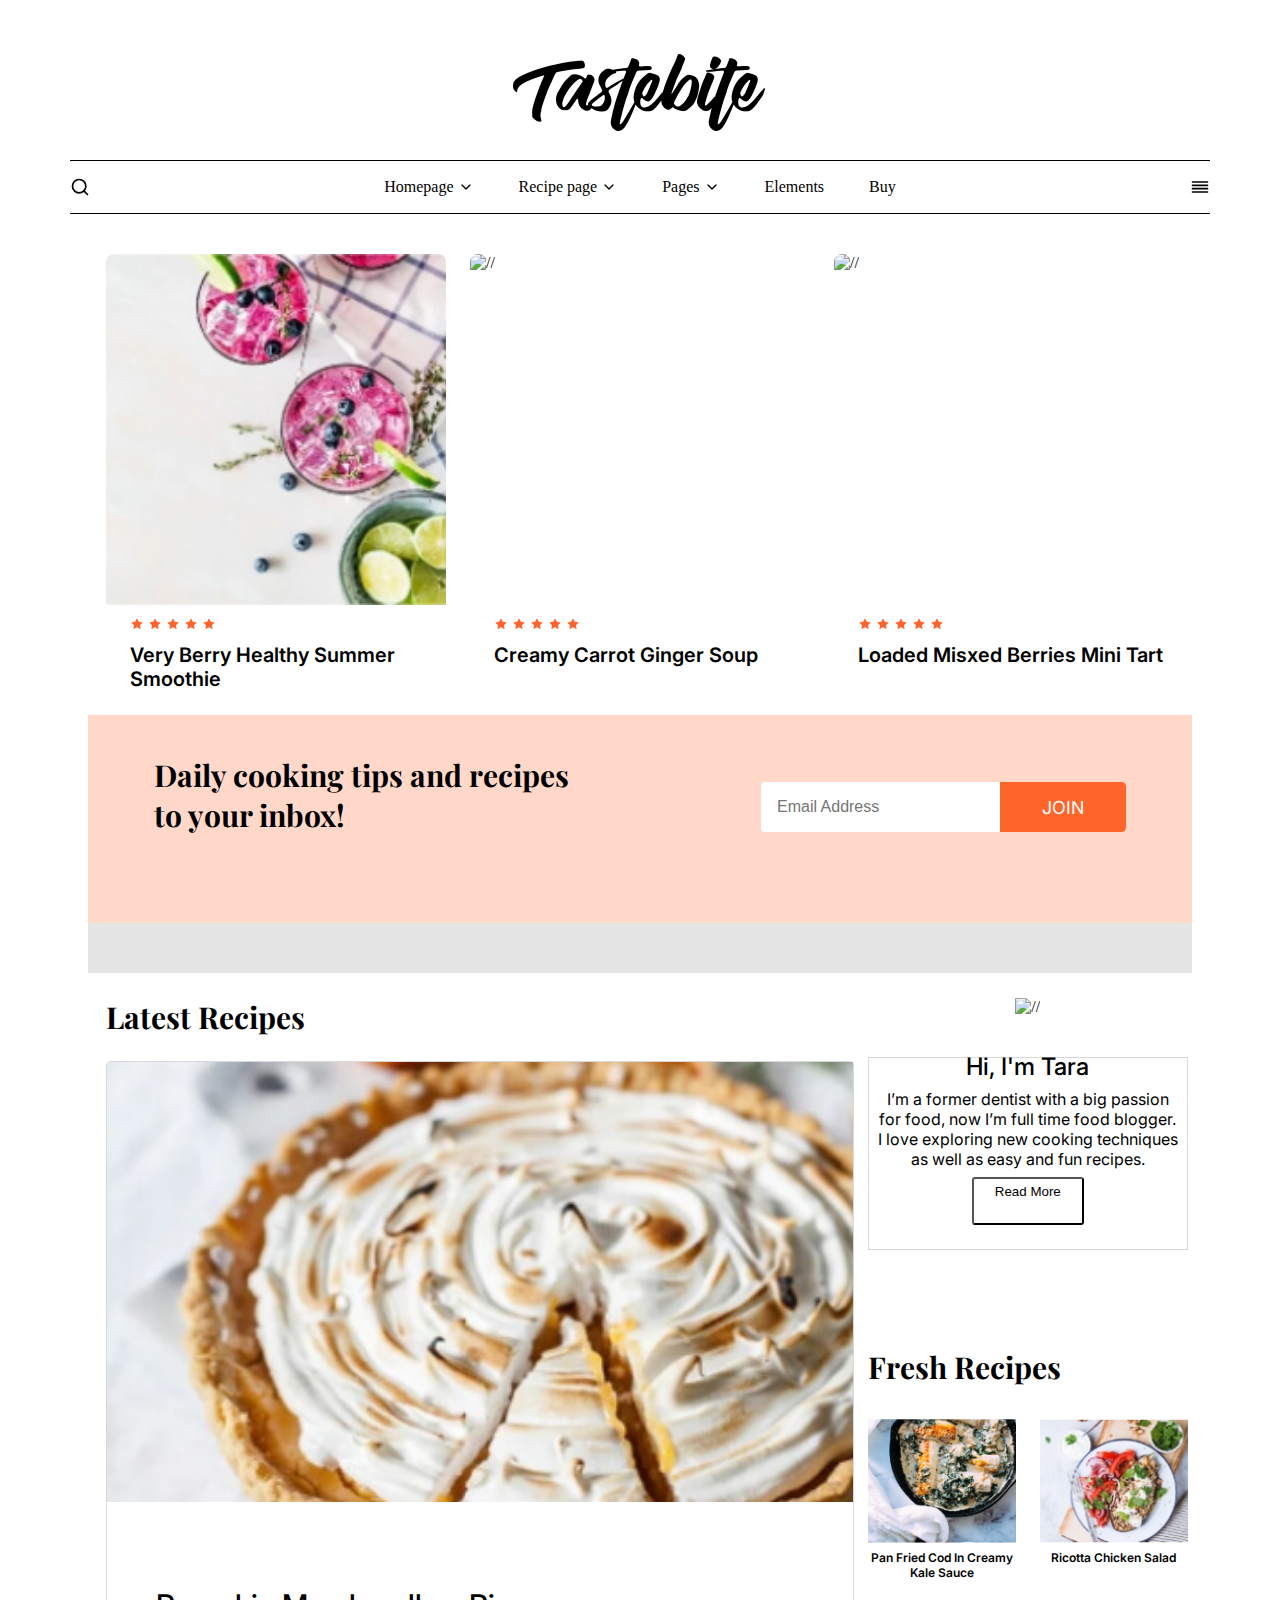
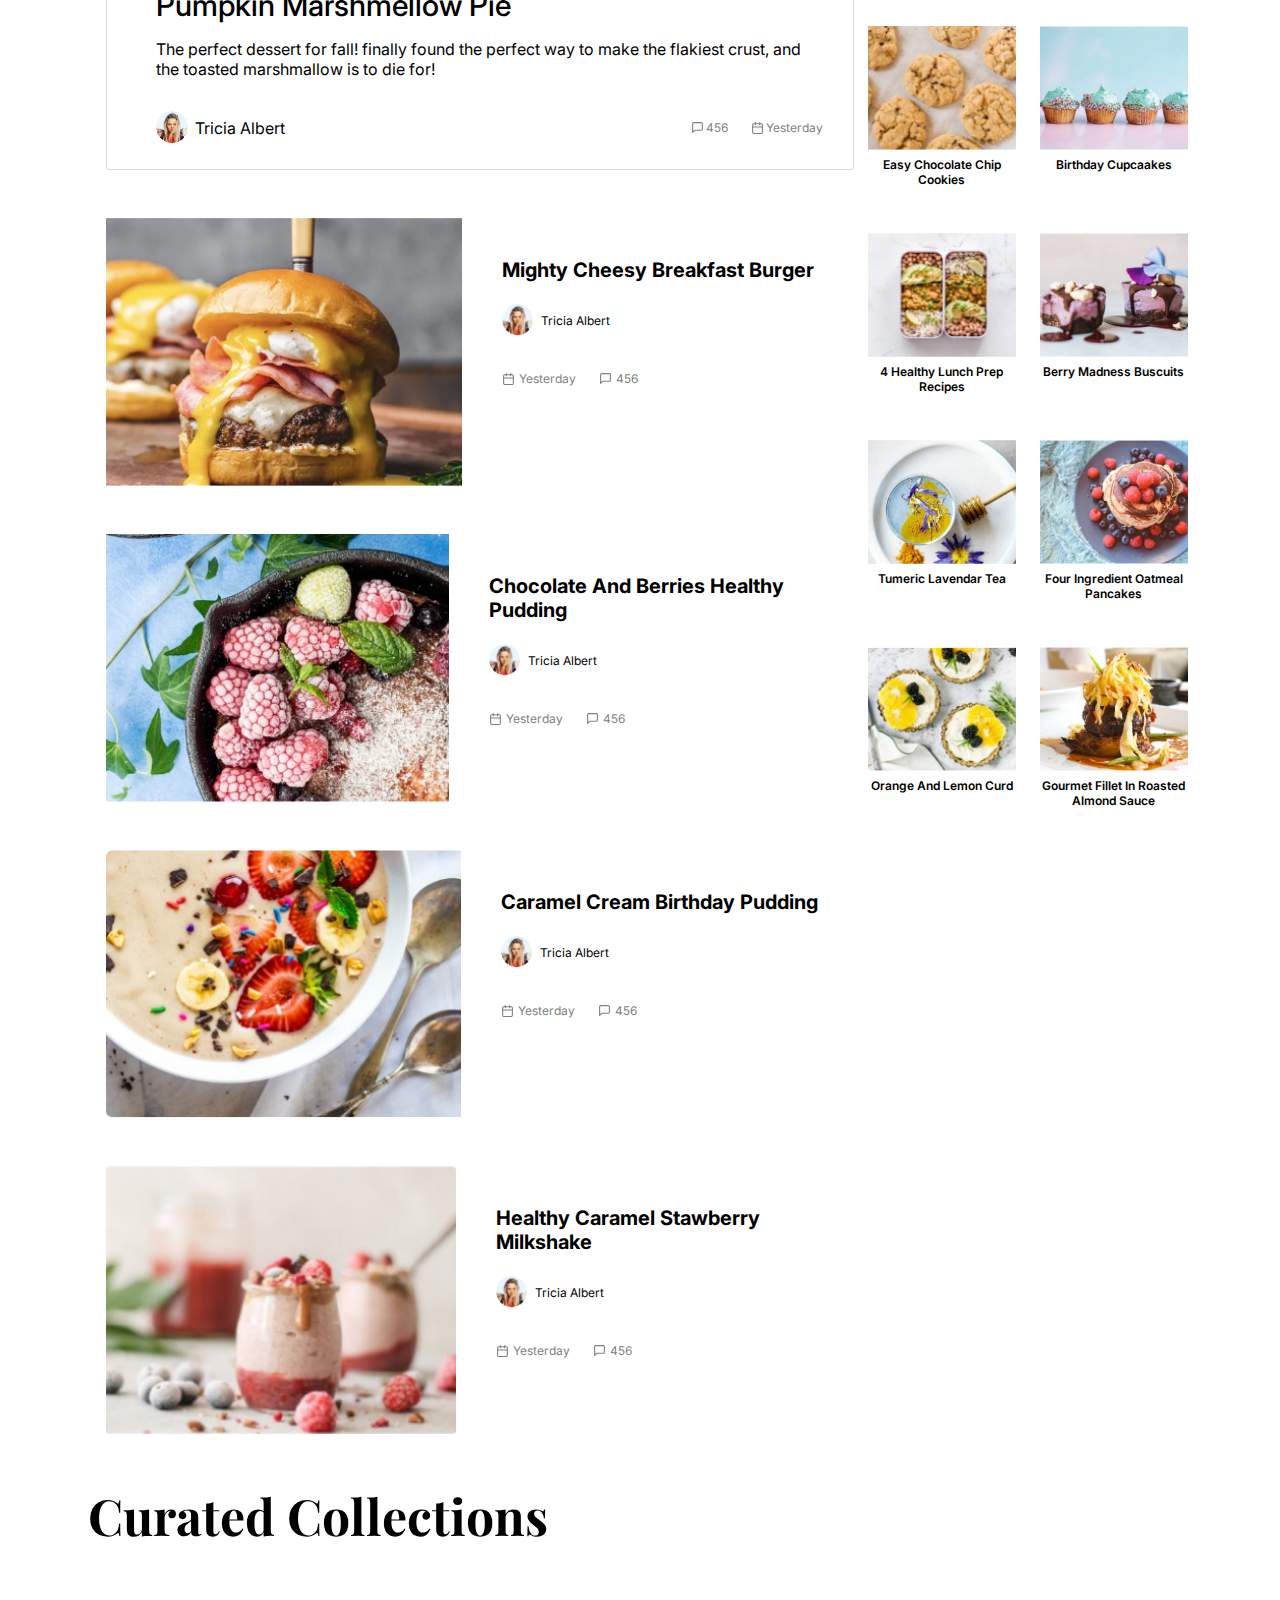
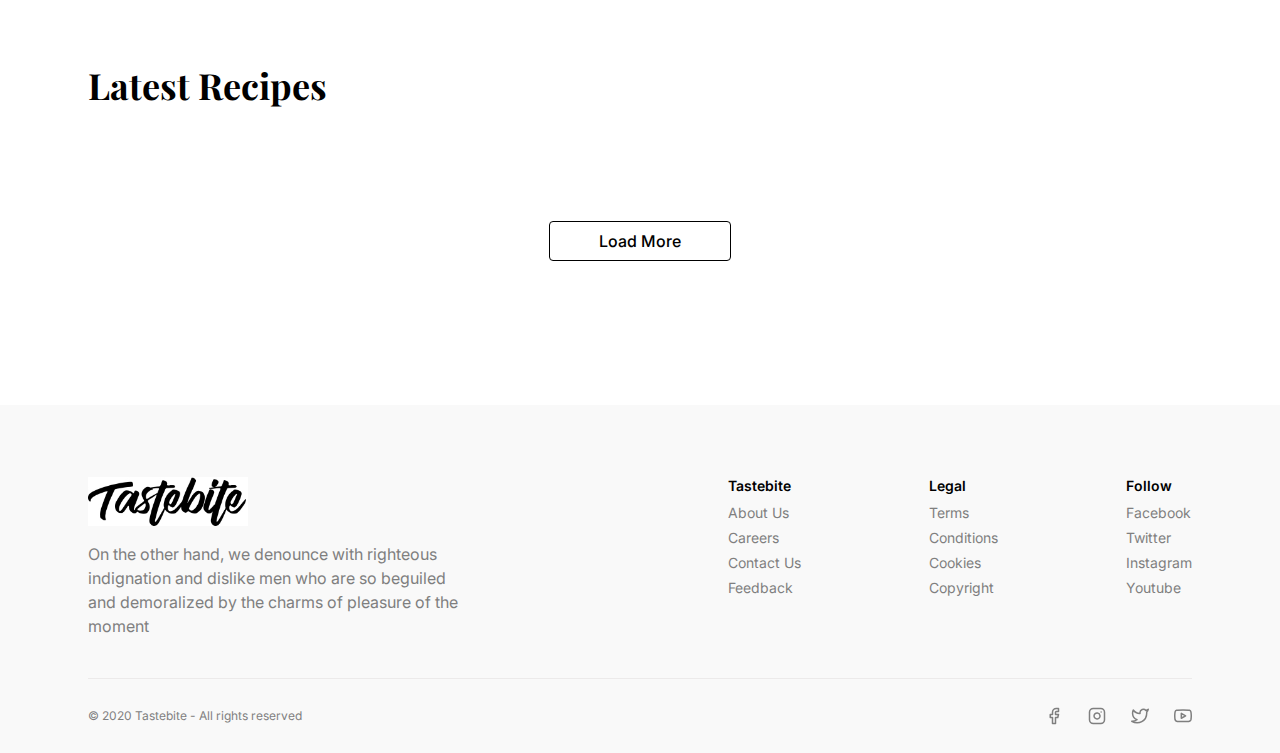
==== commit 3bd2174f: "fix: merge conflict" ====
--- a/home.html
+++ b/home.html
@@ -875,8 +875,8 @@
         <div id="collections__container"></div>
       </section>
 
-      <!-- Latest Recipes -->
-      <section id="recipes" class="section">
+       <!-- Latest Recipes -->
+       <section id="recipees" class="section">
         <h2>Latest Recipes</h2>
 
         <div id="recipes__container"></div>
--- a/style2.css
+++ b/style2.css
@@ -5,7 +5,7 @@
 }
 
 .body {
-    max-width: 1140px; 
+    max-width: 600px; 
     margin: 0 auto;
     padding: 0 18px;
 }
@@ -111,7 +111,8 @@
 
 .newsletter__container {
     display: flex;
-    justify-content: space-between;
+    flex-direction: column;
+    justify-content: center;
     align-items: center;
     padding: 0 48px;
 }
@@ -120,7 +121,6 @@
     font-family: 'Playfair Display';
     font-size: 30px;
     font-weight: bold;
-    width: 22ch;
 }
 
 .newsletter__container > form {
@@ -168,7 +168,6 @@
 /* recipes */
 #recipes{
   display: grid;
-  grid-template-columns: 70% 30%;
   column-gap: 14px;
   margin-bottom: 48px;
 }
@@ -204,7 +203,7 @@
 .card_title{
   text-transform: capitalize;
   font-family: inter;
-  font-size: 30px;
+  font-size: 20px;
   margin-top: 85px;
   font-weight: 500;
   margin-bottom: 16px;
@@ -390,7 +389,7 @@
 #profile{
   text-align: center;
   border: 1px solid #d8d8d8;
-  margin-top: 60px;
+  margin-top: 124px;
   margin-bottom: 97px;
 }
 
@@ -534,7 +533,7 @@
 }
 
 /* latest recipes */
-#recipes h2{
+#recipees h2{
     font-family: "Playfair Display";
     font-size: 36px;
     font-weight: bold;
@@ -692,14 +691,46 @@
   
 
   @media only screen and (min-width: 600px) {
+    .body {
+      max-width: 1140px; 
+  }
+  
     #picture_container{
       grid-template-columns: repeat(1, 1fr);
     }
 
+    .newsletter__container {
+      display: flex;
+      flex-direction: row;
+      justify-content: space-between;
+  }
+
+  .newsletter__container > p{
+    width: 22ch;
+  }
+
+
+    #recipes{
+      grid-template-columns: 70% 30%;
+    }
+
+    .card_title{
+      font-size: 30px;
+      font-weight: 500;
+    }
+
+    .other_recipes_title{
+      font-size: 20px;
+      margin-top: 40px;
+    }
+
+    #profile{
+      margin-top: 60px;
+    }
+
     #recipes__container {
       grid-template-columns: repeat(2, 1fr);
     }
-
 
     .first {
       align-items: start;
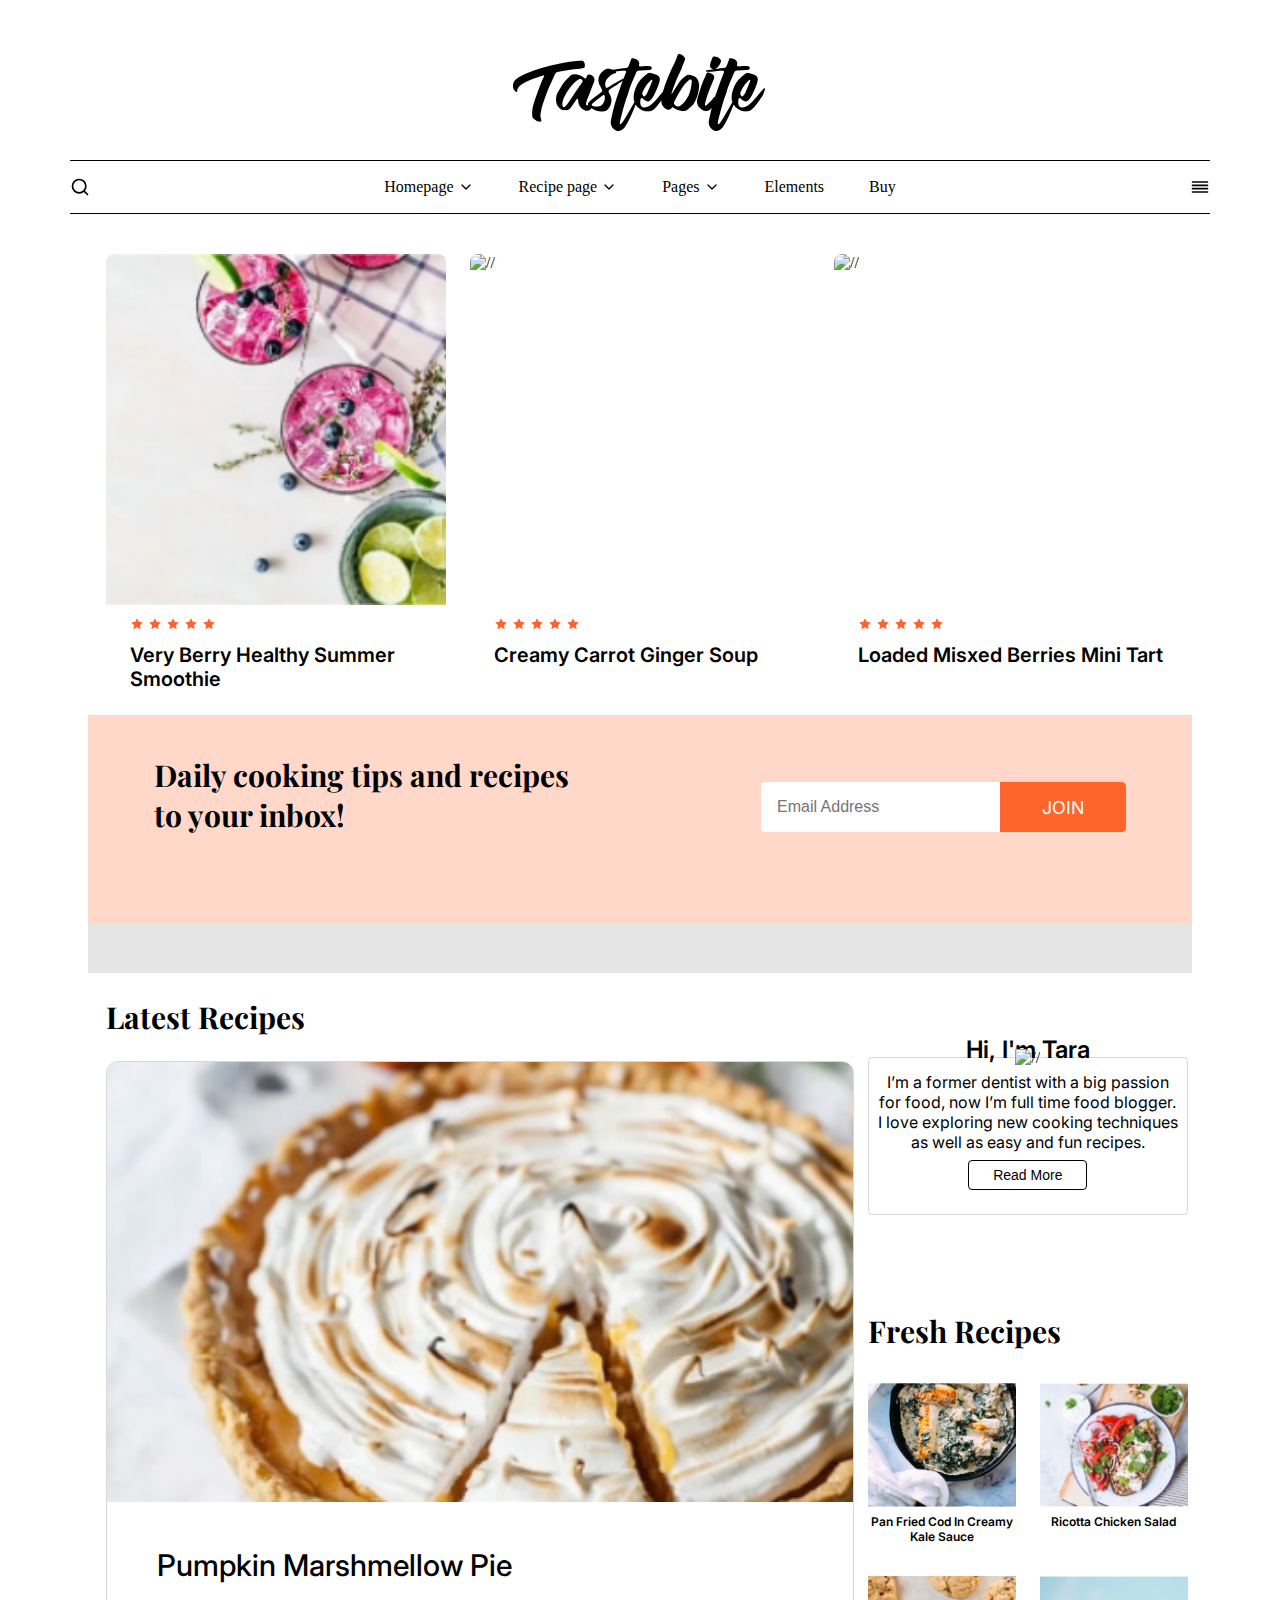
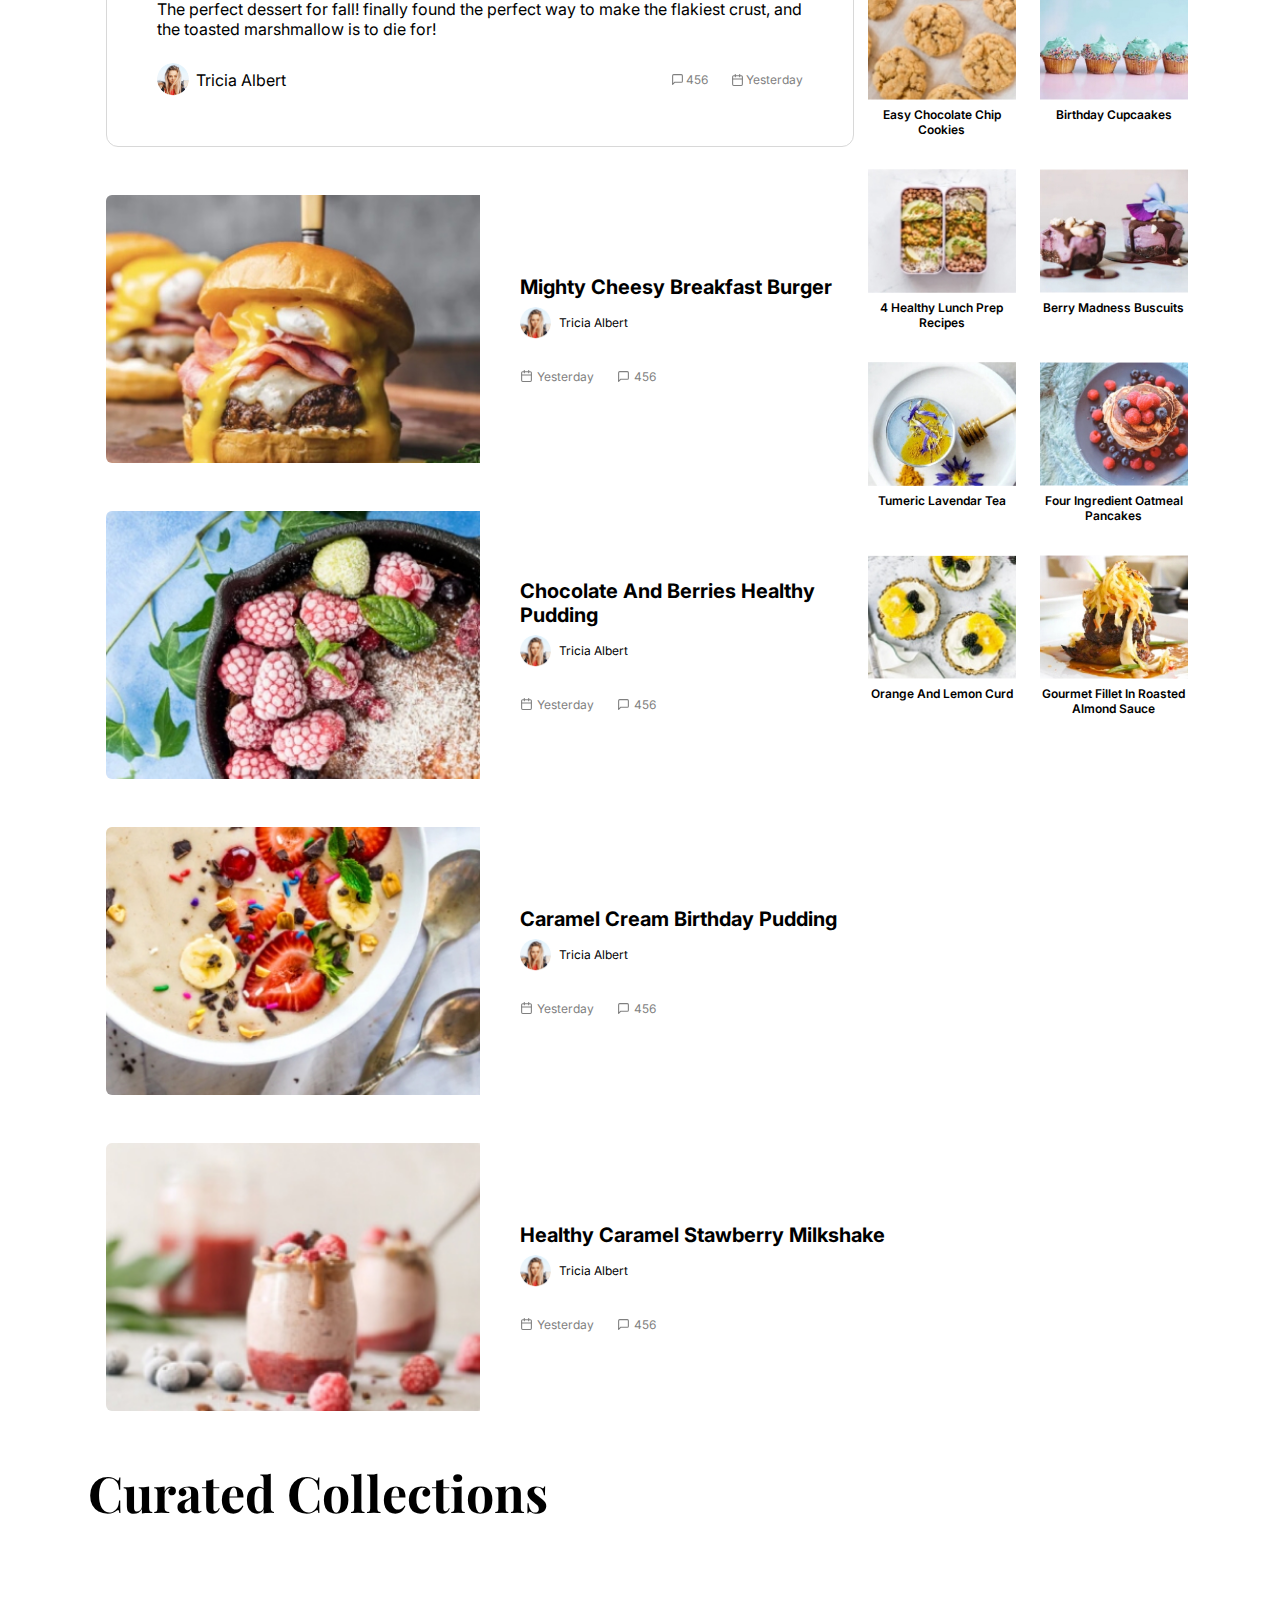
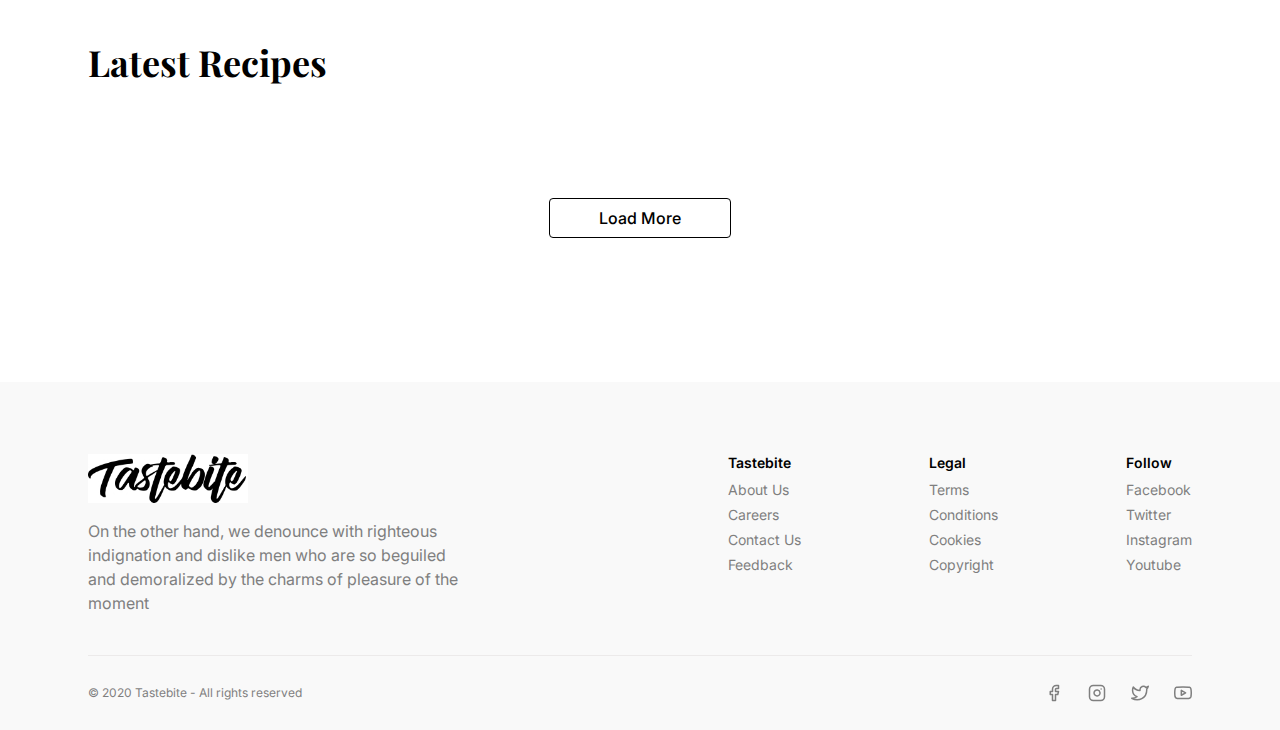
==== commit 7b504550: "feat: code review" ====
--- a/home.html
+++ b/home.html
@@ -875,8 +875,8 @@
         <div id="collections__container"></div>
       </section>
 
-       <!-- Latest Recipes -->
-       <section id="recipees" class="section">
+      <!-- Latest Recipes -->
+      <section id="recipees" class="section">
         <h2>Latest Recipes</h2>
 
         <div id="recipes__container"></div>
--- a/style2.css
+++ b/style2.css
@@ -1,275 +1,282 @@
 * {
-    margin: 0;
-    padding: 0;
-    box-sizing: border-box;
+  margin: 0;
+  padding: 0;
+  box-sizing: border-box;
 }
 
 .body {
-    max-width: 600px; 
-    margin: 0 auto;
-    padding: 0 18px;
-}
-
-#img_container{
-    display: flex;
-    justify-content: center;
-    align-items: center;
-    margin-top: 53px;
-    margin-bottom: 29px;
-}
-
-#img_container img{
-    width: 255px;
-    height: auto;
-}
-
-#navbar{
-    border-top: 1px solid black;
-    border-bottom: 1px solid black; 
-    display: flex;
-    align-items: center;
-    justify-content: space-between; 
-    margin-bottom: 40px; 
-    padding: 16px 0;
-} 
-
-nav svg{
-    width: 20px;
-    height: 20px;
+  max-width: 600px;
+  margin: 0 auto;
+  padding: 0 18px;
+}
+
+#img_container {
+  display: flex;
+  justify-content: center;
+  align-items: center;
+  margin-top: 53px;
+  margin-bottom: 29px;
+}
+
+#img_container img {
+  width: 255px;
+  height: auto;
+}
+
+#navbar {
+  border-top: 1px solid black;
+  border-bottom: 1px solid black;
+  display: flex;
+  align-items: center;
+  justify-content: space-between;
+  padding: 16px 0;
+  margin: 0 16px 40px 16px;
+}
+
+#nav_contents {
+  display: none;
+}
+
+nav svg {
+  width: 20px;
+  height: 20px;
 }
 
 nav div {
-    display: flex;
-    gap: 45px;
-    align-items: center;
-}
-  
+  display: flex;
+  gap: 45px;
+  align-items: center;
+}
+
 nav a {
-    text-decoration: none;
-    color: black;
-    display: flex;
-    align-items: center;
-    gap: 4px;
-}
-  
+  text-decoration: none;
+  color: black;
+  display: flex;
+  align-items: center;
+  gap: 4px;
+}
+
 nav a svg {
-    width: 16px;
-    height: 16px;
-}
-
-#picture_container{
-   display: grid;
-   grid-template-columns: repeat(1, 1fr);
-   column-gap: 24px;
-   row-gap: 24px;
-}
-
-.img_containerr{
-    height: 351px;
-    margin-bottom: 12px;
-    border-top-left-radius: 8px;
-    border-top-right-radius: 8px;
-    overflow: hidden;
-}
-
-.img_containerr>img{
-    height: 100%;
-    width: 100%;
-    object-fit: cover;
-    object-position: center;
-}
-
-.rating{
-    display: flex;
-    gap:4px;
-    padding-left: 24px;
-    margin-bottom: 12px;
+  width: 16px;
+  height: 16px;
+}
+
+#picture_container {
+  display: grid;
+  grid-template-columns: repeat(1, 1fr);
+  column-gap: 24px;
+  row-gap: 24px;
+}
+
+.img_containerr {
+  height: 351px;
+  margin-bottom: 12px;
+  border-top-left-radius: 8px;
+  border-top-right-radius: 8px;
+  overflow: hidden;
+}
+
+.img_containerr > img {
+  height: 100%;
+  width: 100%;
+  object-fit: cover;
+  object-position: center;
+}
+
+.rating {
+  display: flex;
+  gap: 4px;
+  padding-left: 24px;
+  margin-bottom: 12px;
 }
 
 .rating > svg {
-    width: 14px;
-    height: 14px;
-    fill: #ff642f;
-    stroke: none;
-}
-
-.cards p{
-    text-transform: capitalize;
-    font-size: 20px;
-    font-family: inter;
-    font-weight: 600;
-    padding-left: 24px;
+  width: 14px;
+  height: 14px;
+  fill: #ff642f;
+  stroke: none;
+}
+
+.cards p {
+  text-transform: capitalize;
+  font-size: 20px;
+  font-family: inter;
+  font-weight: 600;
+  padding-left: 24px;
 }
 
 /* newsletter */
 #newsletter {
-    background: #ffd8ca; 
-    padding-top: 40px;
-    padding-bottom: 88px;
-    margin-top: 24px;
+  background: #ffd8ca;
+  padding-top: 40px;
+  padding-bottom: 88px;
+  margin-top: 24px;
 }
 
 .newsletter__container {
-    display: flex;
-    flex-direction: column;
-    justify-content: center;
-    align-items: center;
-    padding: 0 48px;
-}
-
-.newsletter__container > p{
-    font-family: 'Playfair Display';
-    font-size: 30px;
-    font-weight: bold;
+  display: flex;
+  flex-direction: column;
+  justify-content: center;
+  align-items: center;
+  padding: 0 48px;
+}
+
+.newsletter__container > p {
+  font-family: "Playfair Display";
+  font-size: 30px;
+  font-weight: bold;
 }
 
 .newsletter__container > form {
-    margin-top: 24px;
-    background-color: white;
-    border-radius: 4px;
-    overflow: hidden;
-  
-    display: grid;
-    grid-template-columns: 1fr max-content;
-  
-    /* position: relative; */
+  margin-top: 24px;
+  background-color: white;
+  border-radius: 4px;
+  overflow: hidden;
+
+  display: grid;
+  grid-template-columns: 1fr max-content;
+
+  /* position: relative; */
 }
 
 .newsletter__container input[type="email"] {
-    padding: 16px;
-    font-size: 16px;
-    background-color: transparent;
-    outline: none;
-    border: 0;
-    width: 100%;
-    /* padding-right: 127px; */
+  padding: 16px;
+  font-size: 16px;
+  background-color: transparent;
+  outline: none;
+  border: 0;
+  width: 100%;
+  /* padding-right: 127px; */
 }
 
 .newsletter__container input[type="submit"] {
-    padding: 8px 42px;
-    background-color: #ff642b;
-    font-family: inter;
-    font-size: 18px;
-    outline: none;
-    border-top-right-radius: 4px;
-    border-bottom-right-radius: 4px;
-    border: 0;
-    color: #ffffff;
-}
-
-#grey_area{
-    background-color: #000000;
-    opacity: 0.1;
-    margin-bottom: 24px; 
-    height:50px;
-}
-
+  padding: 8px 42px;
+  background-color: #ff642b;
+  font-family: inter;
+  font-size: 18px;
+  outline: none;
+  border-top-right-radius: 4px;
+  border-bottom-right-radius: 4px;
+  border: 0;
+  color: #ffffff;
+}
+
+#grey_area {
+  background-color: #000000;
+  opacity: 0.1;
+  margin-bottom: 24px;
+  height: 50px;
+}
 
 /* recipes */
-#recipes{
+#recipes {
   display: grid;
   column-gap: 14px;
   margin-bottom: 48px;
 }
 
-.latest_recipes_content > h1{
-  font-family: 'Playfair Display';
+.latest_recipes_content > h1 {
+  font-family: "Playfair Display";
   font-size: 30px;
   font-weight: bold;
   margin-bottom: 24px;
 }
 
-#featured_recipe{
+#featured_recipe {
   border: 1px solid #d8d8d8;
-  border-radius: 4px;
+  border-radius: 12px;
+  overflow: hidden;
   margin-bottom: 48px;
 }
 
-.img__container{
-  height: 440px;
-}
-
-.img__container > img{
+.img__container {
+  height: 200px;
+}
+
+.img__container > img {
   width: 100%;
   height: 100%;
   object-fit: cover;
   object-position: center;
 }
 
-.card_content{
-  margin-left: 49px;
-}
-
-.card_title{
+.card_content {
+  padding: 24px 25px 12px;
+  /* margin-left: 49px; */
+}
+
+.card_title {
   text-transform: capitalize;
   font-family: inter;
   font-size: 20px;
-  margin-top: 85px;
+  /* margin-top: 85px; */
   font-weight: 500;
   margin-bottom: 16px;
 }
 
-#card_description{
+#card_description {
   line-break: 84ch;
   font-family: inter;
   font-size: 16px;
   font-weight: 400;
-  margin-right: 51px;
-  margin-bottom: 32px;
-}
-
- .card_icon_meta{
-  margin-right: 30px;
-  display: flex;
+  margin-bottom: 24px;
+  /* margin-right: 51px; */
+}
+
+.card_icon_meta {
+  /* margin-right: 30px; */
+  display: flex;
+  flex-direction: column;
   justify-content: space-between;
-  align-items: center;
+  align-items: start;
+  gap: 16px;
   margin-bottom: 25px;
- }
-
- .card_profile{
+}
+
+.card_profile {
   display: flex;
   justify-content: center;
   align-items: center;
   gap: 7px;
- }
-
- .card_profile > img{
+}
+
+.card_profile > img {
   width: 32px;
   height: auto;
- }
-
- .card_profile p{
+}
+
+.card_profile p {
   font-size: 12;
   font-family: inter;
   text-transform: capitalize;
- }
-
- .card_meta{
+}
+
+.card_meta {
   display: flex;
   justify-content: center;
   align-items: center;
   gap: 23px;
-  color: #7F7F7F;
- }
-
- .message_meta{
+  color: #7f7f7f;
+}
+
+.message_meta {
   display: flex;
   justify-content: center;
   align-items: center;
   gap: 2px;
- }
-
- .message_meta > svg{
+}
+
+.message_meta > svg {
   width: 13px;
   height: 13px;
- }
-
- .message_meta p {
+}
+
+.message_meta p {
   font-size: 12px;
   font-family: inter;
- }
-
-.calendar_meta{
+}
+
+.calendar_meta {
   display: flex;
   justify-content: center;
   align-items: center;
@@ -278,183 +285,202 @@
 
 .calendar_meta > svg {
   width: 13px;
-  height: 14px
-}
-
-.calendar_meta p{
+  height: 14px;
+}
+
+.calendar_meta p {
   text-transform: capitalize;
   font-size: 12px;
   font-family: inter;
 }
 
 /* other recipes */
-#other_recipes_container{
+#other_recipes_container {
   display: grid;
   row-gap: 48px;
 }
 
-.other_recipes{
-  display: flex;
+.other_recipes {
+  display: flex;
+  flex-direction: column;
   gap: 40px;
 }
 
-.imag_container{
-  height: 268px; 
-}
-
-.imag_container > img{
+.imag_container {
+  height: 268px;
+  width: 100%;
+  flex-shrink: 0;
+  border-top-left-radius: 6px;
+  border-bottom-left-radius: 6px;
+  overflow: hidden;
+}
+
+.imag_container > img {
   height: 100%;
   width: 100%;
   object-fit: cover;
   object-position: center;
 }
 
-.other_recipes_title{
+.other_recipes_content {
+  flex-shrink: 0;
+  width: 100%;
+  display: flex;
+  flex-direction: column;
+  justify-content: center;
+}
+
+.other_recipes_title {
   font-size: 20px;
   font-family: inter;
   font-weight: bold;
   text-transform: capitalize;
-  margin-top: 40px;
-}
-
-.other_recipes_icon{
-  display: flex;
-  flex-direction: column;
-  gap: 35px;
+  /* margin-top: 40px; */
+}
+
+/* .other_recipes_icon {
+  display: flex;
+  flex-direction: column;
   margin-top: 22px;
-}
-
-.other_recipes_profile{
+  } */
+
+.other_recipes_profile {
   display: flex;
   justify-content: start;
   align-items: center;
   gap: 8px;
-}
-
-.other_recipes_profile > img{
+  margin-top: 8px;
+  margin-bottom: 30px;
+}
+
+.other_recipes_profile > img {
   height: 32px;
-  width: auto;  
-}
-
-.other_recipes_profile p{
+  width: auto;
+}
+
+.other_recipes_profile p {
   text-transform: capitalize;
   font-family: inter;
   font-size: 12px;
 }
 
-.other_recipes_meta{
+.other_recipes_meta {
   display: flex;
   justify-content: start;
   align-items: center;
   gap: 23px;
-  color: #7F7F7F;
-}
-
-.other_recipes_calendar{
+  color: #7f7f7f;
+}
+
+.other_recipes_calendar {
   display: flex;
   align-items: center;
   justify-content: center;
   gap: 4px;
 }
 
-.other_recipes_calendar > svg{
+.other_recipes_calendar > svg {
   width: 13px;
   height: 14px;
 }
 
-.other_recipes_calendar p{
+.other_recipes_calendar p {
   text-transform: capitalize;
   font-family: inter;
   font-size: 12px;
 }
 
-.other_recipes_message{
+.other_recipes_message {
   display: flex;
   align-items: center;
   justify-content: center;
   gap: 4px;
 }
 
-.other_recipes_message > svg{
+.other_recipes_message > svg {
   width: 13px;
   height: 13px;
 }
 
-.other_recipes_message p{
+.other_recipes_message p {
   font-size: 12px;
   font-family: inter;
 }
 
 /* column 2 */
-#profile{
+#profile {
   text-align: center;
   border: 1px solid #d8d8d8;
+  border-radius: 4px;
   margin-top: 124px;
-  margin-bottom: 97px;
-}
-
-#profile > img{
+  margin-bottom: 96px;
+}
+
+#profile > img {
   width: 130px;
   height: auto;
-  position: relative;
-  top: -60px;
-
-}
-
-#profile h1{
+  object-fit: cover;
+  transform: translateY(-50%);
+}
+
+#profile h1 {
   text-transform: capitalize;
   font-size: 24px;
   font-family: inter;
+  font-weight: 600;
+  margin-top: -41px;
+  margin-bottom: 8px;
+}
+
+#profile p {
+  font-size: 16px;
+  font-family: inter;
+  padding: 0 9px;
+  margin-bottom: 8px;
+}
+
+#profile button {
+  text-transform: capitalize;
+  border: 1px solid black;
   font-weight: 500;
-  margin-top: -24px;
-  margin-bottom: 8px;
-}
-
-#profile p{
-  font-size: 16px;
-  font-family: inter;
-  margin: 0 9px;
-  margin-bottom: 8px;
-}
-
-#profile button{
-  text-transform: capitalize;
+  font-size: 14px;
   margin-bottom: 24px;
-  padding: 5px 21px 24px;
+  padding: 6px 24px;
+  text-align: center;
   background-color: #ffffff;
-  border-radius: 3px;
+  border-radius: 4px;
   outline: #000;
 }
 
 /* fresh recipes */
-#fresh_recipes > h1{
-  font-family: 'Playfair Display';
+#fresh_recipes > h1 {
+  font-family: "Playfair Display";
   font-size: 30px;
   font-weight: bold;
   text-transform: capitalize;
   margin-bottom: 32px;
 }
 
-#fresh_recipes_container{
+#fresh_recipes_container {
   display: grid;
-  grid-template-columns: repeat(2 , 1fr);
+  grid-template-columns: repeat(2, 1fr);
   column-gap: 24px;
-  row-gap: 46px;
-}
-
-.fresh_img_container{
+  row-gap: 32px;
+}
+
+.fresh_img_container {
   height: 124px;
   margin-bottom: 7px;
 }
 
-.fresh_img_container > img{
+.fresh_img_container > img {
   width: 100%;
   height: 100%;
   object-fit: cover;
   object-position: center;
 }
 
-.fresh_recipes_content p{
+.fresh_recipes_content p {
   text-align: center;
   text-transform: capitalize;
   font-size: 12px;
@@ -462,338 +488,362 @@
   font-weight: 600;
 }
 
-
-
-
 /* curated collections */
-#collections h2{
-    font-size: 50px;
-    font-family: "Playfair Display";
-    font-weight: bold;
-    margin-bottom: 32px;
+#collections h2 {
+  font-size: 50px;
+  font-family: "Playfair Display";
+  font-weight: bold;
+  margin-bottom: 32px;
 }
 
 #collections__container {
-    display: grid;
+  display: grid;
+  grid-template-columns: repeat(1, 1fr);
+  row-gap: 32px;
+  column-gap: 24px;
+  margin-bottom: 80px;
+}
+
+.collections__card {
+  border: 1px solid #d8d8d8;
+  border-radius: 6px;
+  overflow: hidden;
+  font-family: "Playfair Display";
+  display: grid;
+  grid-template-rows: 336px 1fr;
+}
+
+.collections__card__img {
+  height: 100%;
+  width: 100%;
+}
+
+.collections__card__img > img {
+  height: 100%;
+  width: 100%;
+  object-fit: cover;
+  object-position: center;
+}
+
+.collections__card__content {
+  padding: 16px 25px 25px;
+  height: 100%;
+  display: flex;
+  flex-direction: column;
+  justify-content: space-between;
+}
+
+.collections__title {
+  font-size: 30px;
+  font-weight: bold;
+  margin-bottom: 16px;
+  line-break: 16ch;
+}
+
+.collections__meta {
+  width: 100%;
+  display: flex;
+  justify-content: end;
+}
+
+.collections__meta > p {
+  border: 1px solid #000;
+  border-radius: 4px;
+  padding: 3px 20px;
+  font-size: 14px;
+  font-weight: 500;
+  font-family: Inter;
+}
+
+/* latest recipes */
+#recipees h2 {
+  font-family: "Playfair Display";
+  font-size: 36px;
+  font-weight: bold;
+  margin-bottom: 40px;
+}
+
+#recipes__container {
+  display: grid;
+  grid-template-columns: repeat(1, 1fr);
+  column-gap: 24px;
+  row-gap: 48px;
+}
+
+.recipes__card {
+  font-family: inter;
+}
+
+.recipes__card__img {
+  height: 196px;
+  border-radius: 6px;
+  overflow: hidden;
+}
+
+.recipes__card__img > img {
+  height: 196px;
+  width: 100%;
+  object-fit: cover;
+  object-position: center;
+}
+
+.recipes__card__title {
+  font-size: 18px;
+  font-weight: 600;
+  /* padding: 28px 0; */
+  margin-top: 8px;
+  margin-right: 86px;
+  text-transform: capitalize;
+}
+
+#load__button {
+  display: flex;
+  justify-content: center;
+  align-items: center;
+  text-align: center;
+  border: 1px solid #000;
+  border-radius: 4px;
+  font-size: 16px;
+  font-family: inter;
+  font-weight: 500;
+  padding: 9px 49px;
+  width: fit-content;
+  margin: 72px auto 0;
+}
+
+/* footer */
+#footer__content {
+  background-color: #f9f9f9;
+  margin-top: 144px;
+}
+
+.content {
+  display: flex;
+  flex-direction: column;
+}
+
+.first {
+  display: flex;
+  justify-content: space-between;
+  align-items: start;
+  flex-direction: column;
+  gap: 36px;
+  border-bottom: 1px solid #eceaea;
+  padding-bottom: 40px;
+  margin-top: 72px;
+}
+
+.img__text {
+  display: flex;
+  flex-direction: column;
+  margin-left: 0;
+}
+
+.img__text > img {
+  width: 160px;
+  height: auto;
+  background-color: #f9f9f9;
+  margin-bottom: 16px;
+}
+
+.img__text > p {
+  max-width: 376px;
+  font-family: inter;
+  font-size: 16px;
+  line-height: 24px;
+  color: #7f7f7f;
+}
+
+.second {
+  display: flex;
+  justify-content: start;
+  align-items: center;
+  flex-wrap: wrap;
+  gap: 48px;
+}
+
+.list__title {
+  font-size: 14px;
+  font-family: inter;
+  font-weight: 600;
+  text-transform: capitalize;
+  margin-bottom: 10px;
+}
+
+.lists ul {
+  display: flex;
+  flex-direction: column;
+  gap: 8px;
+}
+
+.lists ul li {
+  list-style-type: none;
+  text-transform: capitalize;
+  font-family: inter;
+  font-size: 14px;
+  color: #7f7f7f;
+}
+
+.third {
+  display: flex;
+  justify-content: center;
+  align-items: center;
+  flex-direction: column;
+  gap: 24px;
+  margin: 28px 0;
+}
+
+#copyright {
+  color: #7f7f7f;
+  font-size: 12px;
+  font-family: inter;
+}
+
+.social__media__icons {
+  display: flex;
+  justify-content: center;
+  align-items: center;
+  gap: 25px;
+}
+
+.social__media__icons svg {
+  color: #7f7f7f;
+  width: 14px;
+  height: 14px;
+}
+
+@media only screen and (min-width: 600px) {
+  .body {
+    max-width: 1140px;
+  }
+
+  #picture_container {
     grid-template-columns: repeat(1, 1fr);
-    row-gap: 32px;
-    column-gap: 24px;
-    margin-bottom: 80px;
-  }
-  
-  .collections__card {
-    border: 1px solid #d8d8d8;
-    border-radius: 6px;
-    overflow: hidden;
-    font-family: "Playfair Display";
-    display: grid;
-    /* grid-template-rows: 336px 1fr; */
-  }
-  
-  .collections__card__img {
-    height: 100%;
-    width: 100%;
-  }
-  
-  .collections__card__img > img {
-    height: 100%;
-    width: 100%;
-    object-fit: cover;
-    object-position: center;
-  }
-  
-  .collections__card__content {
-    padding: 16px 25px 25px;
-    height: 100%;
+  }
+
+  #navbar {
+    margin: 0 auto 40px;
+    
+  }
+
+  #nav_contents {
     display: flex;
-    flex-direction: column;
+  }
+
+  .newsletter__container {
+    display: flex;
+    flex-direction: row;
     justify-content: space-between;
   }
-  
-  .collections__title {
+
+  .newsletter__container > p {
+    width: 22ch;
+  }
+
+  #recipes {
+    grid-template-columns: 70% 30%;
+  }
+
+  .img__container {
+    height: 440px;
+  }
+
+  .card_icon_meta {
+    display: flex;
+    flex-direction: row;
+    justify-content: space-between;
+    align-items: center;
+    margin-bottom: 25px;
+  }
+
+  .card_content {
+    padding: 45px 50px 25px;
+  }
+
+  .card_title {
     font-size: 30px;
-    font-weight: bold;
-    margin-bottom: 16px;
-    line-break: 16ch;
-  }
-  
-  .collections__meta {
-    width: 100%;
-    display: flex;
-    justify-content: end;
-  }
-  
-  .collections__meta > p {
-    border: 1px solid #000;
-    border-radius: 4px;
-    padding: 3px 20px;
-    font-size: 14px;
     font-weight: 500;
-    font-family: Inter;
-}
-
-/* latest recipes */
-#recipees h2{
-    font-family: "Playfair Display";
-    font-size: 36px;
-    font-weight: bold;
-    margin-bottom: 40px;
-}
-
-#recipes__container {
-    display: grid;
-    grid-template-columns: repeat(1, 1fr);
-    column-gap: 24px;
-    row-gap: 48px;
-  }
-  
-  .recipes__card {
-    font-family: inter;
-  }
-  
-  .recipes__card__img {
-    height: 196px;
-    border-radius: 6px;
-    overflow: hidden;
-  }
-  
-  .recipes__card__img > img {
-    height: 196px;
-    width: 100%;
-    object-fit: cover;
-    object-position: center;
-  }
-  
-  .recipes__card__title {
-    font-size: 18px;
-    font-weight: 600;
-    /* padding: 28px 0; */
-    margin-top: 8px;
-    margin-right: 86px;
-    text-transform: capitalize;
-  }
-  
-  #load__button {
-    display: flex;
-    justify-content: center;
-    align-items: center;
-    text-align: center;
-    border: 1px solid #000;
-    border-radius: 4px;
-    font-size: 16px;
-    font-family: inter;
-    font-weight: 500;
-    padding: 9px 49px;
-    width: fit-content;
-    margin: 72px auto 0;
-  }
-
-  /* footer */
-#footer__content {
-    background-color: #f9f9f9;
-    margin-top: 144px;
-  }
-  
-  .content {
-    display: flex;
-    flex-direction: column;
-  }
-  
+  }
+
+  .other_recipes {
+    flex-direction: row;
+  }
+
+  .other_recipes_title {
+    font-size: 20px;
+    /* margin-top: 40px; */
+  }
+
+  .imag_container {
+    width: 50%;
+  }
+
+  .other_recipes_content {
+    width: 50%;
+  }
+
+  #profile {
+    margin-top: 60px;
+  }
+
+  #recipes__container {
+    grid-template-columns: repeat(2, 1fr);
+  }
+
   .first {
-    display: flex;
+    align-items: start;
+  }
+
+  .second {
+    flex-direction: row;
+    gap: 128px;
+  }
+
+  .third {
+    flex-direction: row;
     justify-content: space-between;
-    align-items: start;
-    flex-direction: column;
     gap: 36px;
-    border-bottom: 1px solid #eceaea;
-    padding-bottom: 40px;
-    margin-top: 72px;
-  }
-  
-  .img__text {
-    display: flex;
-    flex-direction: column;
-    margin-left: 0;
-  }
-  
-  .img__text > img {
-    width: 160px;
-    height: auto;
-    background-color: #f9f9f9;
-    margin-bottom: 16px;
-  }
-  
-  .img__text > p {
-    max-width: 376px;
-    font-family: inter;
-    font-size: 16px;
-    line-height: 24px;
-    color: #7f7f7f;
-  }
-  
+  }
+
+  .social__media__icons svg {
+    width: 18px;
+    height: 18px;
+  }
+}
+
+@media only screen and (min-width: 768px) {
+  #picture_container {
+    grid-template-columns: repeat(2, 1fr);
+  }
+
+  #collections__container {
+    grid-template-columns: repeat(2, 1fr);
+  }
+
+  #recipes__container {
+    grid-template-columns: repeat(3, 1fr);
+  }
+
+  .first {
+    flex-direction: row;
+  }
   .second {
-    display: flex;
-    justify-content: start;
-    align-items: center;
-    flex-wrap: wrap;
-    gap: 48px;
-  }
-  
-  .list__title {
-    font-size: 14px;
-    font-family: inter;
-    font-weight: 600;
-    text-transform: capitalize;
-    margin-bottom: 10px;
-  }
-  
-  .lists ul {
-    display: flex;
-    flex-direction: column;
-    gap: 8px;
-  }
-  
-  .lists ul li {
-    list-style-type: none;
-    text-transform: capitalize;
-    font-family: inter;
-    font-size: 14px;
-    color: #7f7f7f;
-  }
-  
-  .third {
-    display: flex;
-    justify-content: center;
-    align-items: center;
-    flex-direction: column;
-    gap: 24px;
-    margin: 28px 0;
-  }
-  
-  #copyright {
-    color: #7f7f7f;
-    font-size: 12px;
-    font-family: inter;
-  }
-  
-  .social__media__icons {
-    display: flex;
-    justify-content: center;
-    align-items: center;
-    gap: 25px;
-  }
-  
-  .social__media__icons svg {
-    color: #7f7f7f;
-    width: 14px;
-    height: 14px;
-  }
-  
-
-  @media only screen and (min-width: 600px) {
-    .body {
-      max-width: 1140px; 
-  }
-  
-    #picture_container{
-      grid-template-columns: repeat(1, 1fr);
-    }
-
-    .newsletter__container {
-      display: flex;
-      flex-direction: row;
-      justify-content: space-between;
-  }
-
-  .newsletter__container > p{
-    width: 22ch;
-  }
-
-
-    #recipes{
-      grid-template-columns: 70% 30%;
-    }
-
-    .card_title{
-      font-size: 30px;
-      font-weight: 500;
-    }
-
-    .other_recipes_title{
-      font-size: 20px;
-      margin-top: 40px;
-    }
-
-    #profile{
-      margin-top: 60px;
-    }
-
-    #recipes__container {
-      grid-template-columns: repeat(2, 1fr);
-    }
-
-    .first {
-      align-items: start;
-    }
-  
-    .second {
-      flex-direction: row;
-      gap: 128px;
-    }
-  
-    .third {
-      flex-direction: row;
-      justify-content: space-between;
-      gap: 36px;
-    }
-  
-    .social__media__icons svg {
-      width: 18px;
-      height: 18px;
-    }
-  }
-  
-
-
-  @media only screen and (min-width: 768px) {
-    #picture_container{
-      grid-template-columns: repeat(2, 1fr);
-    }
-
-    #collections__container {
-      grid-template-columns: repeat(2, 1fr);
-    }
-
-    #recipes__container {
-      grid-template-columns: repeat(3, 1fr);
-    }
-
-    .first {
-      flex-direction: row;
-    }
-    .second {
-      flex-wrap: nowrap;
-      gap: 72px;
-    }
-  }
-  
-  @media only screen and (min-width: 1200px) {
-    #picture_container{
-      grid-template-columns: repeat(3, 1fr);
-    }
-
-    #collections__container {
-      grid-template-columns: repeat(3, 1fr);
-    }
-
-    .second {
-      flex-wrap: nowrap;
-      gap: 128px;
-    }
-  }
-  
-
-
-
-
-
+    flex-wrap: nowrap;
+    gap: 72px;
+  }
+}
+
+@media only screen and (min-width: 1200px) {
+  #picture_container {
+    grid-template-columns: repeat(3, 1fr);
+  }
+
+  #collections__container {
+    grid-template-columns: repeat(3, 1fr);
+  }
+
+  .second {
+    flex-wrap: nowrap;
+    gap: 128px;
+  }
+}
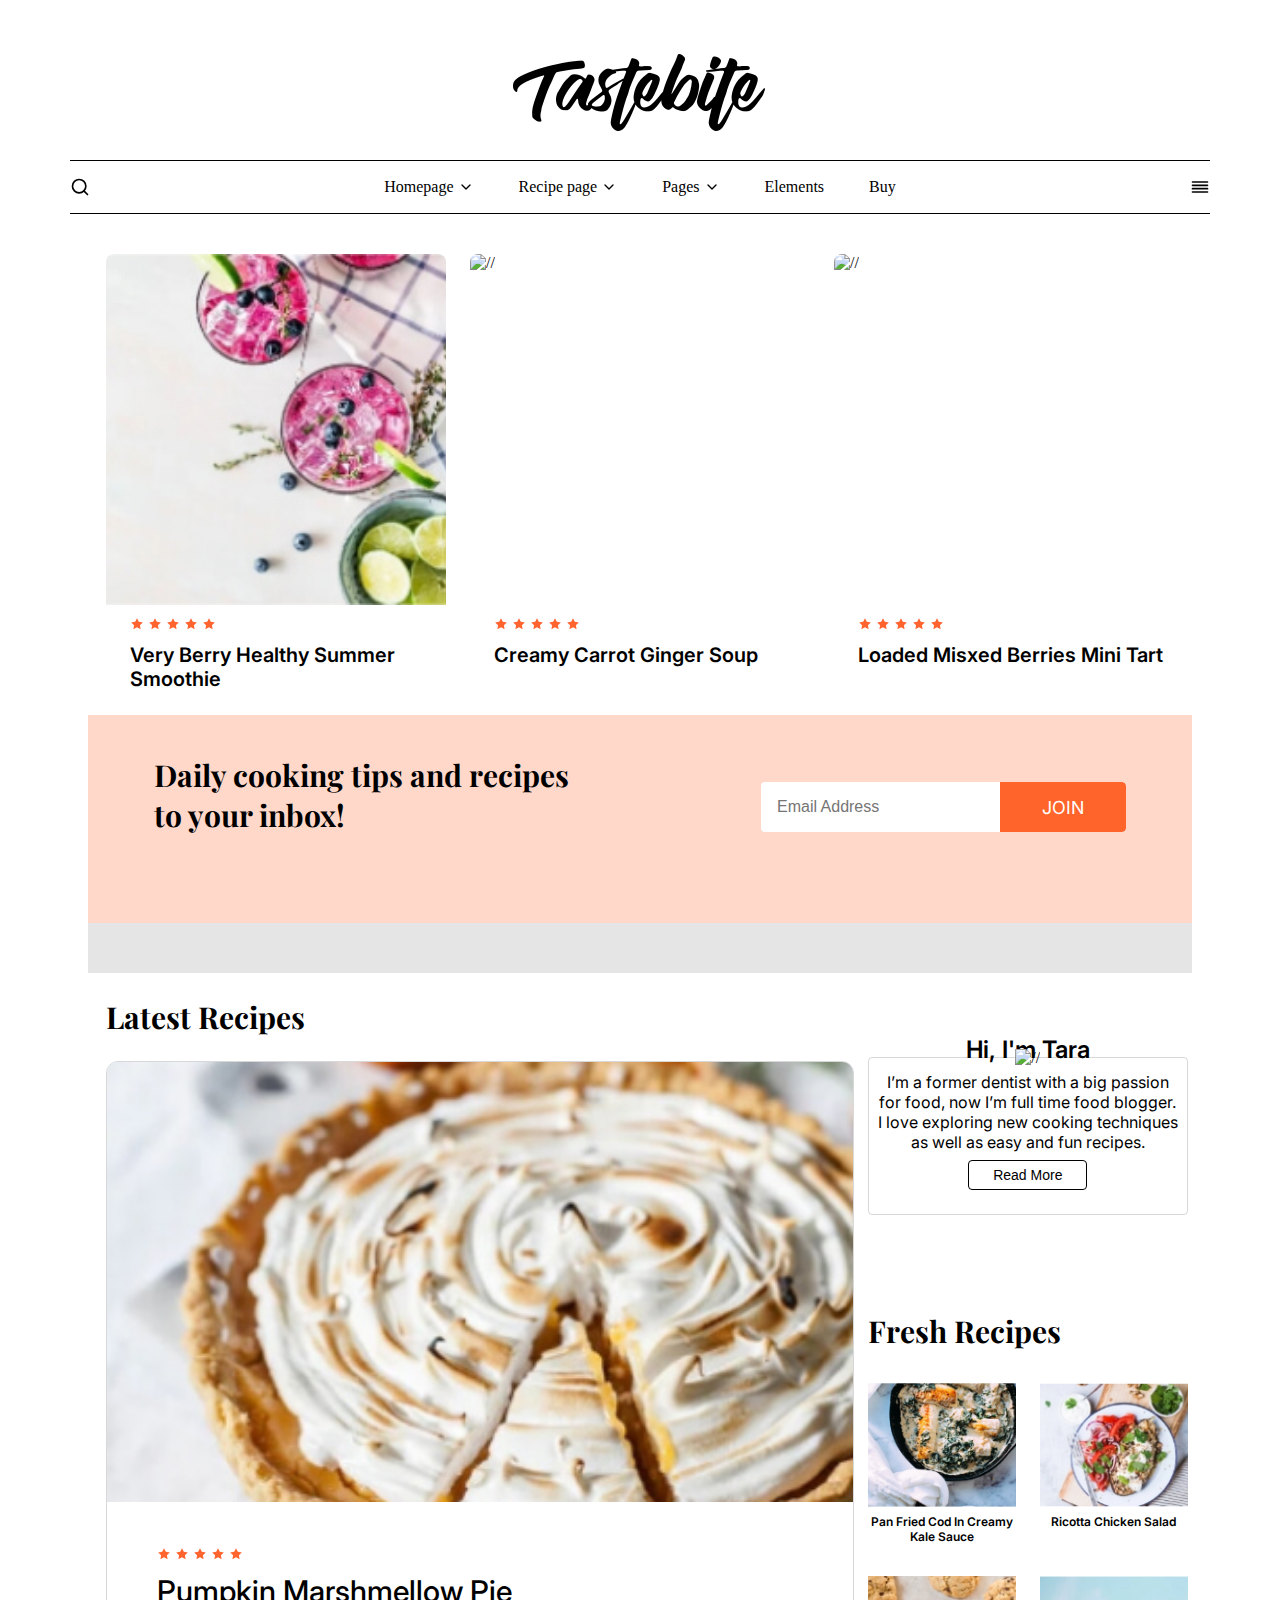
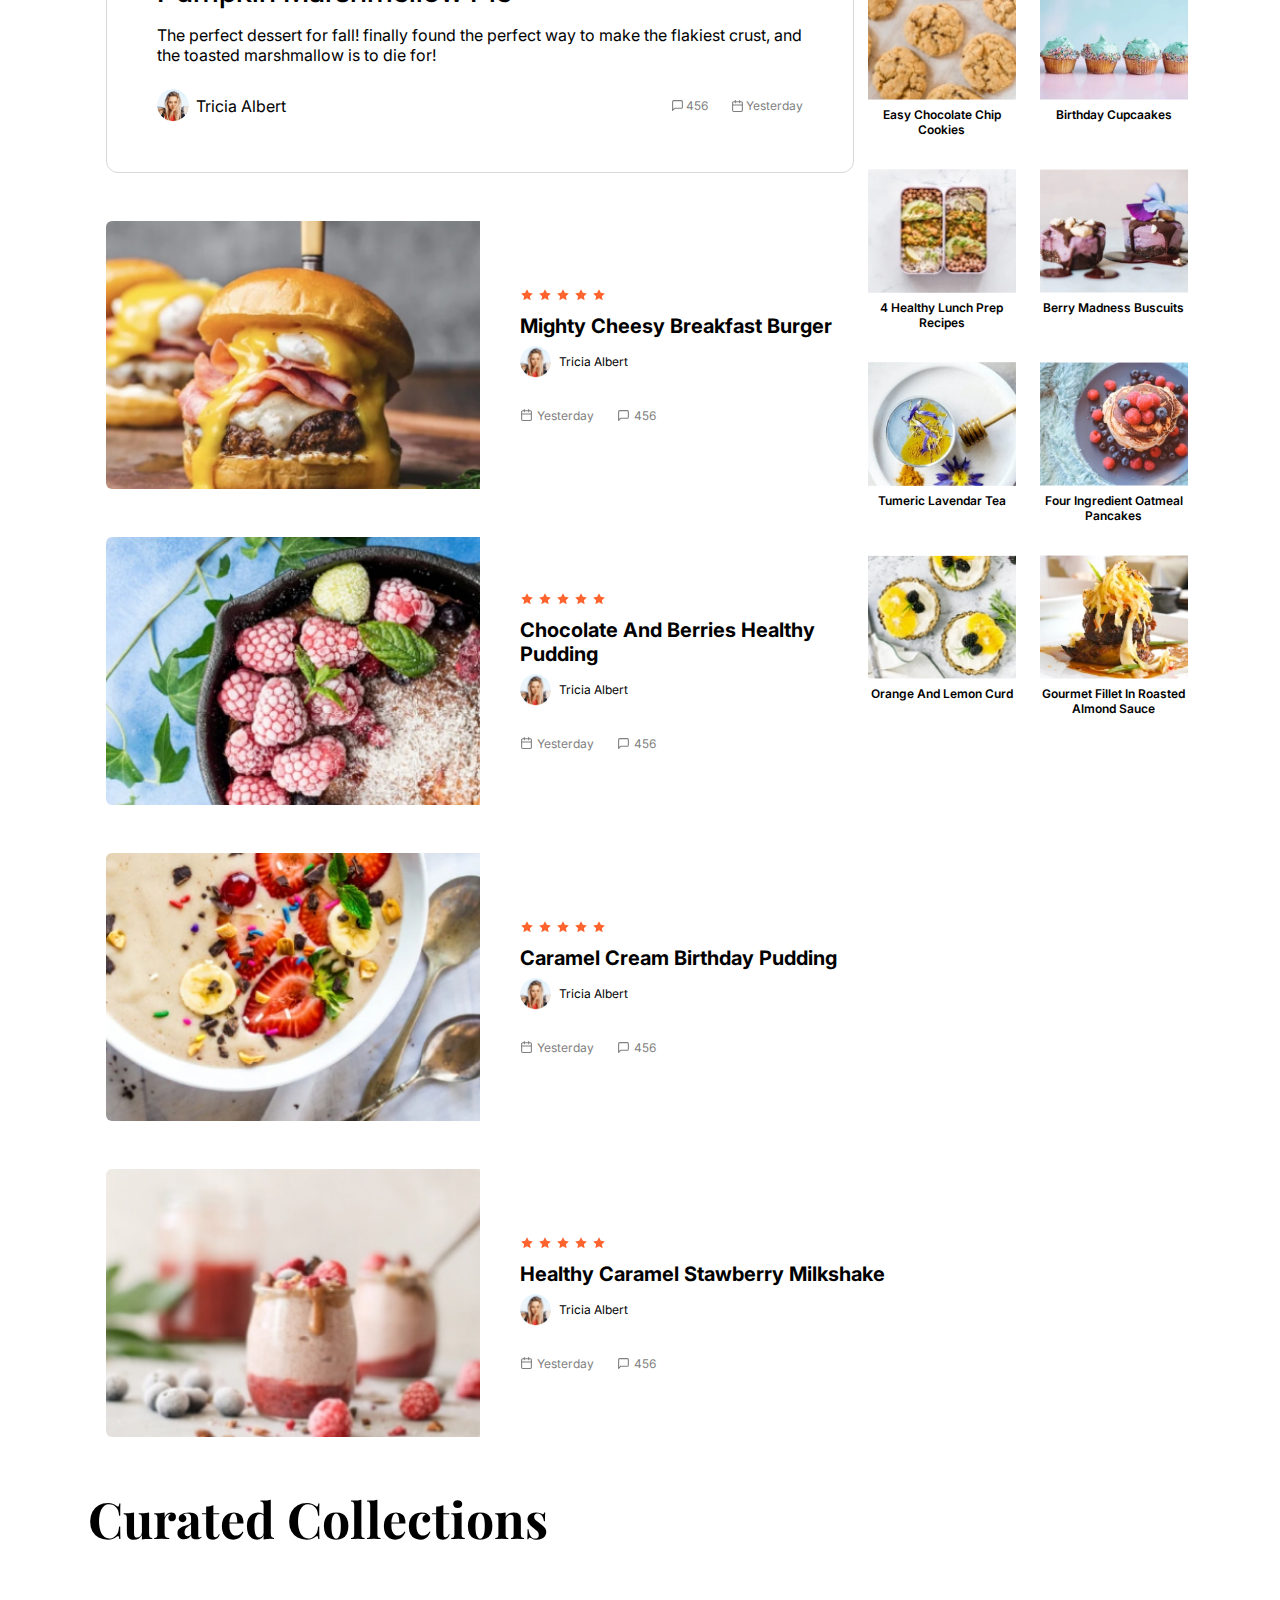
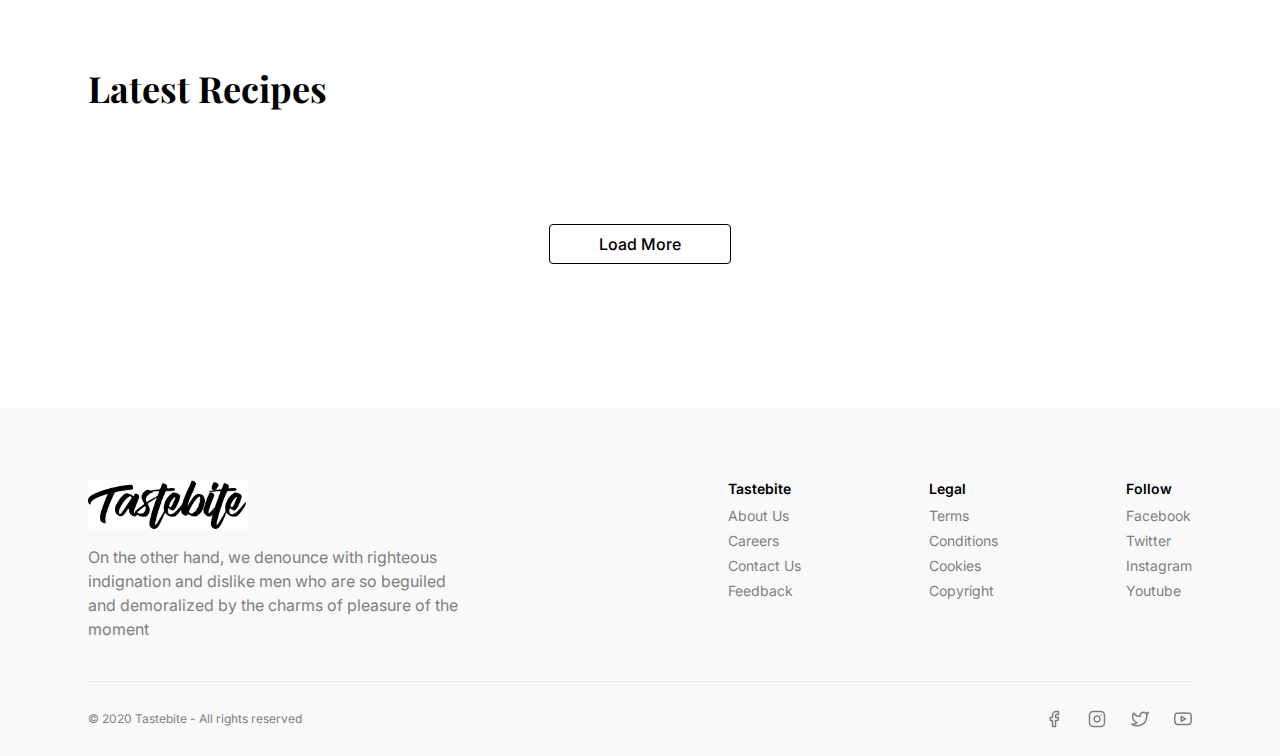
==== commit c18374ed: "Merge ffc3d142f8f4f6e059067b1c19d205fd9e1ad4bb into 7b5045500ba84929c811b20cf4a99a1d63aa0962" ====
--- a/home.html
+++ b/home.html
@@ -430,7 +430,92 @@
               </div>
 
               <div class="card_content">
-                <div class="card_rating"></div>
+                <div class="rating2">
+                  <svg
+                    xmlns="http://www.w3.org/2000/svg"
+                    width="24"
+                    height="24"
+                    viewBox="0 0 24 24"
+                    fill="none"
+                    stroke="currentColor"
+                    stroke-width="2"
+                    stroke-linecap="round"
+                    stroke-linejoin="round"
+                    class="feather feather-star"
+                  >
+                    <polygon
+                      points="12 2 15.09 8.26 22 9.27 17 14.14 18.18 21.02 12 17.77 5.82 21.02 7 14.14 2 9.27 8.91 8.26 12 2"
+                    ></polygon>
+                  </svg>
+    
+                  <svg
+                    xmlns="http://www.w3.org/2000/svg"
+                    width="24"
+                    height="24"
+                    viewBox="0 0 24 24"
+                    fill="none"
+                    stroke="currentColor"
+                    stroke-width="2"
+                    stroke-linecap="round"
+                    stroke-linejoin="round"
+                    class="feather feather-star"
+                  >
+                    <polygon
+                      points="12 2 15.09 8.26 22 9.27 17 14.14 18.18 21.02 12 17.77 5.82 21.02 7 14.14 2 9.27 8.91 8.26 12 2"
+                    ></polygon>
+                  </svg>
+    
+                  <svg
+                    xmlns="http://www.w3.org/2000/svg"
+                    width="24"
+                    height="24"
+                    viewBox="0 0 24 24"
+                    fill="none"
+                    stroke="currentColor"
+                    stroke-width="2"
+                    stroke-linecap="round"
+                    stroke-linejoin="round"
+                    class="feather feather-star"
+                  >
+                    <polygon
+                      points="12 2 15.09 8.26 22 9.27 17 14.14 18.18 21.02 12 17.77 5.82 21.02 7 14.14 2 9.27 8.91 8.26 12 2"
+                    ></polygon>
+                  </svg>
+    
+                  <svg
+                    xmlns="http://www.w3.org/2000/svg"
+                    width="24"
+                    height="24"
+                    viewBox="0 0 24 24"
+                    fill="none"
+                    stroke="currentColor"
+                    stroke-width="2"
+                    stroke-linecap="round"
+                    stroke-linejoin="round"
+                    class="feather feather-star"
+                  >
+                    <polygon
+                      points="12 2 15.09 8.26 22 9.27 17 14.14 18.18 21.02 12 17.77 5.82 21.02 7 14.14 2 9.27 8.91 8.26 12 2"
+                    ></polygon>
+                  </svg>
+    
+                  <svg
+                    xmlns="http://www.w3.org/2000/svg"
+                    width="24"
+                    height="24"
+                    viewBox="0 0 24 24"
+                    fill="none"
+                    stroke="currentColor"
+                    stroke-width="2"
+                    stroke-linecap="round"
+                    stroke-linejoin="round"
+                    class="feather feather-star"
+                  >
+                    <polygon
+                      points="12 2 15.09 8.26 22 9.27 17 14.14 18.18 21.02 12 17.77 5.82 21.02 7 14.14 2 9.27 8.91 8.26 12 2"
+                    ></polygon>
+                  </svg>
+                </div>
                 <h2 class="card_title">pumpkin marshmellow pie</h2>
                 <p id="card_description">
                   The perfect dessert for fall! finally found the perfect way to
@@ -502,7 +587,92 @@
                   <img src="./images/menu89.jpg.jpg" alt="//" />
                 </div>
                 <div class="other_recipes_content">
-                  <div class="other_recipes_rating"></div>
+                  <div class="rating2">
+                    <svg
+                      xmlns="http://www.w3.org/2000/svg"
+                      width="24"
+                      height="24"
+                      viewBox="0 0 24 24"
+                      fill="none"
+                      stroke="currentColor"
+                      stroke-width="2"
+                      stroke-linecap="round"
+                      stroke-linejoin="round"
+                      class="feather feather-star"
+                    >
+                      <polygon
+                        points="12 2 15.09 8.26 22 9.27 17 14.14 18.18 21.02 12 17.77 5.82 21.02 7 14.14 2 9.27 8.91 8.26 12 2"
+                      ></polygon>
+                    </svg>
+      
+                    <svg
+                      xmlns="http://www.w3.org/2000/svg"
+                      width="24"
+                      height="24"
+                      viewBox="0 0 24 24"
+                      fill="none"
+                      stroke="currentColor"
+                      stroke-width="2"
+                      stroke-linecap="round"
+                      stroke-linejoin="round"
+                      class="feather feather-star"
+                    >
+                      <polygon
+                        points="12 2 15.09 8.26 22 9.27 17 14.14 18.18 21.02 12 17.77 5.82 21.02 7 14.14 2 9.27 8.91 8.26 12 2"
+                      ></polygon>
+                    </svg>
+      
+                    <svg
+                      xmlns="http://www.w3.org/2000/svg"
+                      width="24"
+                      height="24"
+                      viewBox="0 0 24 24"
+                      fill="none"
+                      stroke="currentColor"
+                      stroke-width="2"
+                      stroke-linecap="round"
+                      stroke-linejoin="round"
+                      class="feather feather-star"
+                    >
+                      <polygon
+                        points="12 2 15.09 8.26 22 9.27 17 14.14 18.18 21.02 12 17.77 5.82 21.02 7 14.14 2 9.27 8.91 8.26 12 2"
+                      ></polygon>
+                    </svg>
+      
+                    <svg
+                      xmlns="http://www.w3.org/2000/svg"
+                      width="24"
+                      height="24"
+                      viewBox="0 0 24 24"
+                      fill="none"
+                      stroke="currentColor"
+                      stroke-width="2"
+                      stroke-linecap="round"
+                      stroke-linejoin="round"
+                      class="feather feather-star"
+                    >
+                      <polygon
+                        points="12 2 15.09 8.26 22 9.27 17 14.14 18.18 21.02 12 17.77 5.82 21.02 7 14.14 2 9.27 8.91 8.26 12 2"
+                      ></polygon>
+                    </svg>
+      
+                    <svg
+                      xmlns="http://www.w3.org/2000/svg"
+                      width="24"
+                      height="24"
+                      viewBox="0 0 24 24"
+                      fill="none"
+                      stroke="currentColor"
+                      stroke-width="2"
+                      stroke-linecap="round"
+                      stroke-linejoin="round"
+                      class="feather feather-star"
+                    >
+                      <polygon
+                        points="12 2 15.09 8.26 22 9.27 17 14.14 18.18 21.02 12 17.77 5.82 21.02 7 14.14 2 9.27 8.91 8.26 12 2"
+                      ></polygon>
+                    </svg>
+                  </div>
 
                   <h2 class="other_recipes_title">
                     mighty cheesy breakfast burger
@@ -570,7 +740,92 @@
                   <img src="./images/menu53.jpg.jpg" alt="//" />
                 </div>
                 <div class="other_recipes_content">
-                  <div class="other_recipes_rating"></div>
+                  <div class="rating2">
+                    <svg
+                      xmlns="http://www.w3.org/2000/svg"
+                      width="24"
+                      height="24"
+                      viewBox="0 0 24 24"
+                      fill="none"
+                      stroke="currentColor"
+                      stroke-width="2"
+                      stroke-linecap="round"
+                      stroke-linejoin="round"
+                      class="feather feather-star"
+                    >
+                      <polygon
+                        points="12 2 15.09 8.26 22 9.27 17 14.14 18.18 21.02 12 17.77 5.82 21.02 7 14.14 2 9.27 8.91 8.26 12 2"
+                      ></polygon>
+                    </svg>
+      
+                    <svg
+                      xmlns="http://www.w3.org/2000/svg"
+                      width="24"
+                      height="24"
+                      viewBox="0 0 24 24"
+                      fill="none"
+                      stroke="currentColor"
+                      stroke-width="2"
+                      stroke-linecap="round"
+                      stroke-linejoin="round"
+                      class="feather feather-star"
+                    >
+                      <polygon
+                        points="12 2 15.09 8.26 22 9.27 17 14.14 18.18 21.02 12 17.77 5.82 21.02 7 14.14 2 9.27 8.91 8.26 12 2"
+                      ></polygon>
+                    </svg>
+      
+                    <svg
+                      xmlns="http://www.w3.org/2000/svg"
+                      width="24"
+                      height="24"
+                      viewBox="0 0 24 24"
+                      fill="none"
+                      stroke="currentColor"
+                      stroke-width="2"
+                      stroke-linecap="round"
+                      stroke-linejoin="round"
+                      class="feather feather-star"
+                    >
+                      <polygon
+                        points="12 2 15.09 8.26 22 9.27 17 14.14 18.18 21.02 12 17.77 5.82 21.02 7 14.14 2 9.27 8.91 8.26 12 2"
+                      ></polygon>
+                    </svg>
+      
+                    <svg
+                      xmlns="http://www.w3.org/2000/svg"
+                      width="24"
+                      height="24"
+                      viewBox="0 0 24 24"
+                      fill="none"
+                      stroke="currentColor"
+                      stroke-width="2"
+                      stroke-linecap="round"
+                      stroke-linejoin="round"
+                      class="feather feather-star"
+                    >
+                      <polygon
+                        points="12 2 15.09 8.26 22 9.27 17 14.14 18.18 21.02 12 17.77 5.82 21.02 7 14.14 2 9.27 8.91 8.26 12 2"
+                      ></polygon>
+                    </svg>
+      
+                    <svg
+                      xmlns="http://www.w3.org/2000/svg"
+                      width="24"
+                      height="24"
+                      viewBox="0 0 24 24"
+                      fill="none"
+                      stroke="currentColor"
+                      stroke-width="2"
+                      stroke-linecap="round"
+                      stroke-linejoin="round"
+                      class="feather feather-star"
+                    >
+                      <polygon
+                        points="12 2 15.09 8.26 22 9.27 17 14.14 18.18 21.02 12 17.77 5.82 21.02 7 14.14 2 9.27 8.91 8.26 12 2"
+                      ></polygon>
+                    </svg>
+                  </div>
 
                   <h2 class="other_recipes_title">
                     chocolate and berries healthy pudding
@@ -638,7 +893,92 @@
                   <img src="./images/menu90.jpg" alt="//" />
                 </div>
                 <div class="other_recipes_content">
-                  <div class="other_recipes_rating"></div>
+                  <div class="rating2">
+                    <svg
+                      xmlns="http://www.w3.org/2000/svg"
+                      width="24"
+                      height="24"
+                      viewBox="0 0 24 24"
+                      fill="none"
+                      stroke="currentColor"
+                      stroke-width="2"
+                      stroke-linecap="round"
+                      stroke-linejoin="round"
+                      class="feather feather-star"
+                    >
+                      <polygon
+                        points="12 2 15.09 8.26 22 9.27 17 14.14 18.18 21.02 12 17.77 5.82 21.02 7 14.14 2 9.27 8.91 8.26 12 2"
+                      ></polygon>
+                    </svg>
+      
+                    <svg
+                      xmlns="http://www.w3.org/2000/svg"
+                      width="24"
+                      height="24"
+                      viewBox="0 0 24 24"
+                      fill="none"
+                      stroke="currentColor"
+                      stroke-width="2"
+                      stroke-linecap="round"
+                      stroke-linejoin="round"
+                      class="feather feather-star"
+                    >
+                      <polygon
+                        points="12 2 15.09 8.26 22 9.27 17 14.14 18.18 21.02 12 17.77 5.82 21.02 7 14.14 2 9.27 8.91 8.26 12 2"
+                      ></polygon>
+                    </svg>
+      
+                    <svg
+                      xmlns="http://www.w3.org/2000/svg"
+                      width="24"
+                      height="24"
+                      viewBox="0 0 24 24"
+                      fill="none"
+                      stroke="currentColor"
+                      stroke-width="2"
+                      stroke-linecap="round"
+                      stroke-linejoin="round"
+                      class="feather feather-star"
+                    >
+                      <polygon
+                        points="12 2 15.09 8.26 22 9.27 17 14.14 18.18 21.02 12 17.77 5.82 21.02 7 14.14 2 9.27 8.91 8.26 12 2"
+                      ></polygon>
+                    </svg>
+      
+                    <svg
+                      xmlns="http://www.w3.org/2000/svg"
+                      width="24"
+                      height="24"
+                      viewBox="0 0 24 24"
+                      fill="none"
+                      stroke="currentColor"
+                      stroke-width="2"
+                      stroke-linecap="round"
+                      stroke-linejoin="round"
+                      class="feather feather-star"
+                    >
+                      <polygon
+                        points="12 2 15.09 8.26 22 9.27 17 14.14 18.18 21.02 12 17.77 5.82 21.02 7 14.14 2 9.27 8.91 8.26 12 2"
+                      ></polygon>
+                    </svg>
+      
+                    <svg
+                      xmlns="http://www.w3.org/2000/svg"
+                      width="24"
+                      height="24"
+                      viewBox="0 0 24 24"
+                      fill="none"
+                      stroke="currentColor"
+                      stroke-width="2"
+                      stroke-linecap="round"
+                      stroke-linejoin="round"
+                      class="feather feather-star"
+                    >
+                      <polygon
+                        points="12 2 15.09 8.26 22 9.27 17 14.14 18.18 21.02 12 17.77 5.82 21.02 7 14.14 2 9.27 8.91 8.26 12 2"
+                      ></polygon>
+                    </svg>
+                  </div>
 
                   <h2 class="other_recipes_title">
                     caramel cream birthday pudding
@@ -706,7 +1046,92 @@
                   <img src="./images/Link.jpg" alt="//" />
                 </div>
                 <div class="other_recipes_content">
-                  <div class="other_recipes_rating"></div>
+                  <div class="rating2">
+                    <svg
+                      xmlns="http://www.w3.org/2000/svg"
+                      width="24"
+                      height="24"
+                      viewBox="0 0 24 24"
+                      fill="none"
+                      stroke="currentColor"
+                      stroke-width="2"
+                      stroke-linecap="round"
+                      stroke-linejoin="round"
+                      class="feather feather-star"
+                    >
+                      <polygon
+                        points="12 2 15.09 8.26 22 9.27 17 14.14 18.18 21.02 12 17.77 5.82 21.02 7 14.14 2 9.27 8.91 8.26 12 2"
+                      ></polygon>
+                    </svg>
+      
+                    <svg
+                      xmlns="http://www.w3.org/2000/svg"
+                      width="24"
+                      height="24"
+                      viewBox="0 0 24 24"
+                      fill="none"
+                      stroke="currentColor"
+                      stroke-width="2"
+                      stroke-linecap="round"
+                      stroke-linejoin="round"
+                      class="feather feather-star"
+                    >
+                      <polygon
+                        points="12 2 15.09 8.26 22 9.27 17 14.14 18.18 21.02 12 17.77 5.82 21.02 7 14.14 2 9.27 8.91 8.26 12 2"
+                      ></polygon>
+                    </svg>
+      
+                    <svg
+                      xmlns="http://www.w3.org/2000/svg"
+                      width="24"
+                      height="24"
+                      viewBox="0 0 24 24"
+                      fill="none"
+                      stroke="currentColor"
+                      stroke-width="2"
+                      stroke-linecap="round"
+                      stroke-linejoin="round"
+                      class="feather feather-star"
+                    >
+                      <polygon
+                        points="12 2 15.09 8.26 22 9.27 17 14.14 18.18 21.02 12 17.77 5.82 21.02 7 14.14 2 9.27 8.91 8.26 12 2"
+                      ></polygon>
+                    </svg>
+      
+                    <svg
+                      xmlns="http://www.w3.org/2000/svg"
+                      width="24"
+                      height="24"
+                      viewBox="0 0 24 24"
+                      fill="none"
+                      stroke="currentColor"
+                      stroke-width="2"
+                      stroke-linecap="round"
+                      stroke-linejoin="round"
+                      class="feather feather-star"
+                    >
+                      <polygon
+                        points="12 2 15.09 8.26 22 9.27 17 14.14 18.18 21.02 12 17.77 5.82 21.02 7 14.14 2 9.27 8.91 8.26 12 2"
+                      ></polygon>
+                    </svg>
+      
+                    <svg
+                      xmlns="http://www.w3.org/2000/svg"
+                      width="24"
+                      height="24"
+                      viewBox="0 0 24 24"
+                      fill="none"
+                      stroke="currentColor"
+                      stroke-width="2"
+                      stroke-linecap="round"
+                      stroke-linejoin="round"
+                      class="feather feather-star"
+                    >
+                      <polygon
+                        points="12 2 15.09 8.26 22 9.27 17 14.14 18.18 21.02 12 17.77 5.82 21.02 7 14.14 2 9.27 8.91 8.26 12 2"
+                      ></polygon>
+                    </svg>
+                  </div>
 
                   <h2 class="other_recipes_title">
                     healthy caramel stawberry milkshake
--- a/style2.css
+++ b/style2.css
@@ -203,6 +203,19 @@
 .card_content {
   padding: 24px 25px 12px;
   /* margin-left: 49px; */
+}
+
+.rating2 {
+  display: flex;
+  gap: 4px;
+  margin-bottom: 12px;
+}
+
+.rating2 > svg {
+  width: 14px;
+  height: 14px;
+  fill: #ff642f;
+  stroke: none;
 }
 
 .card_title {
